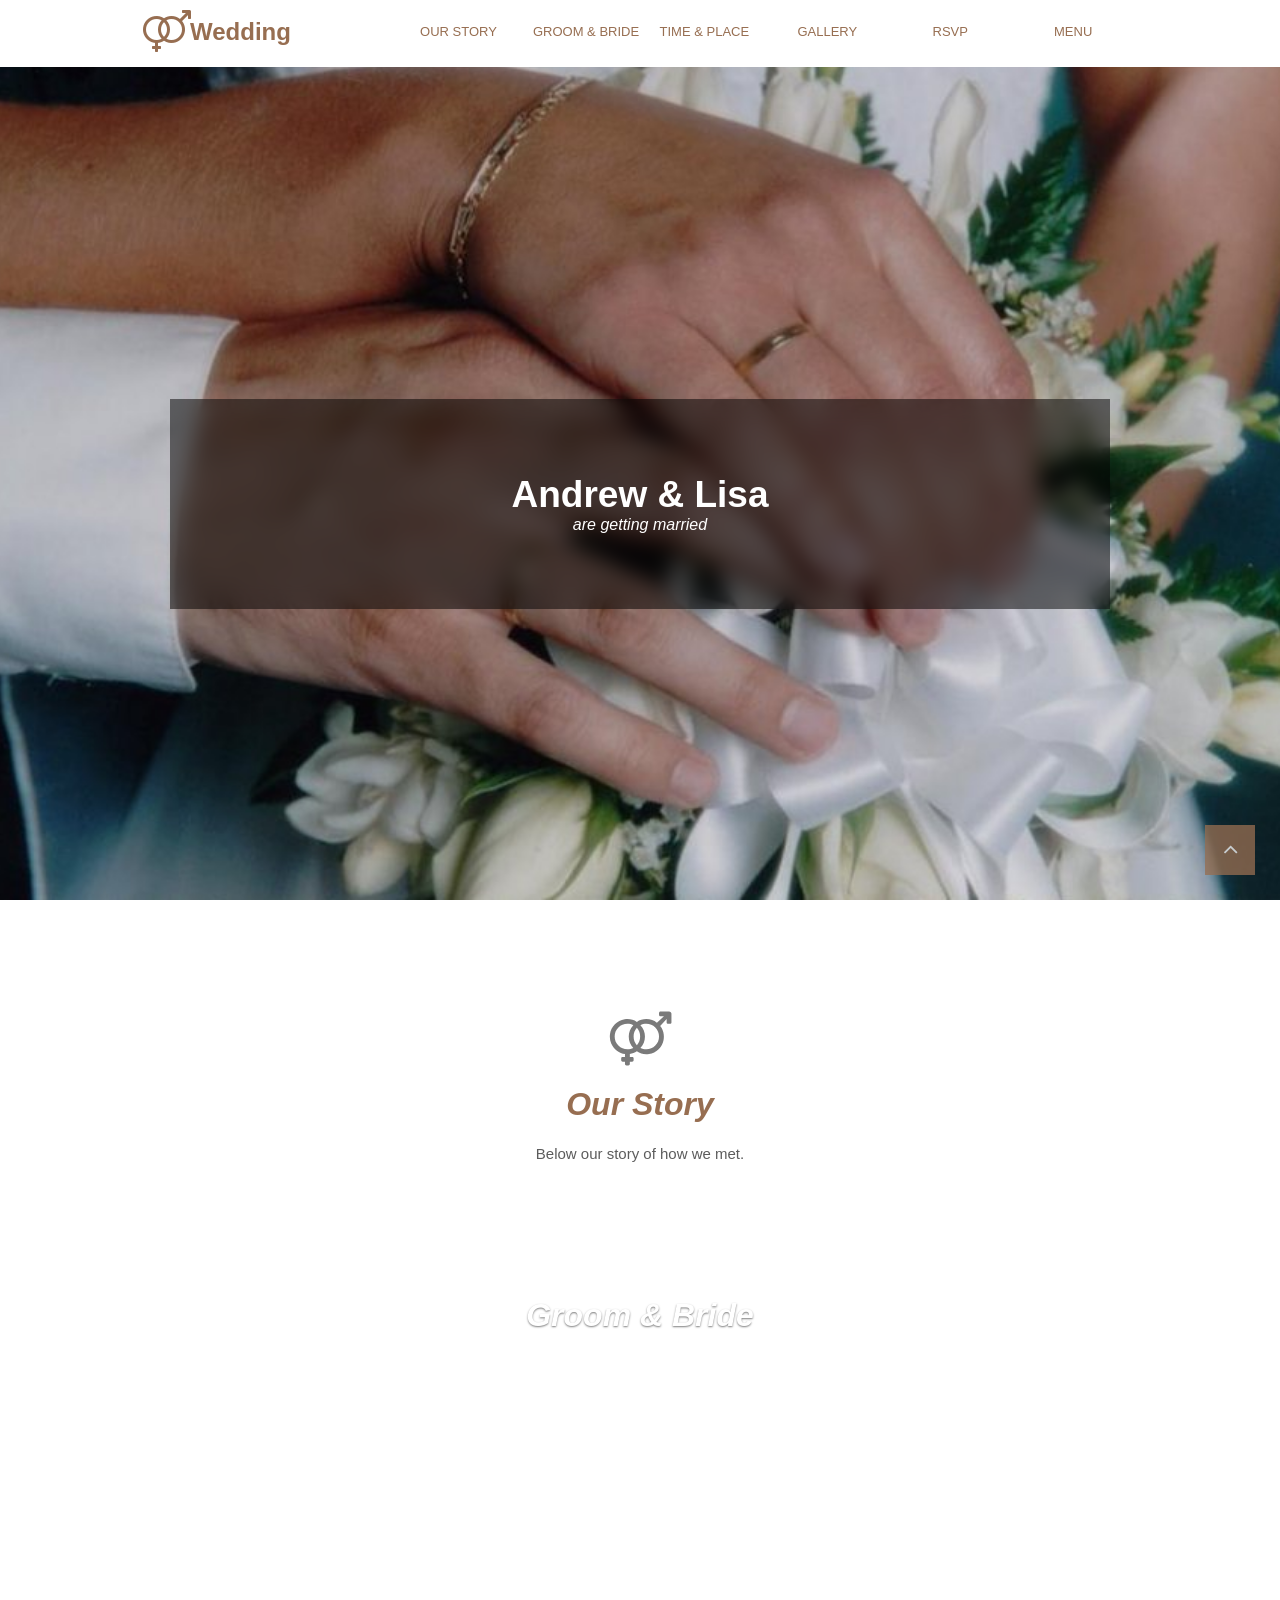
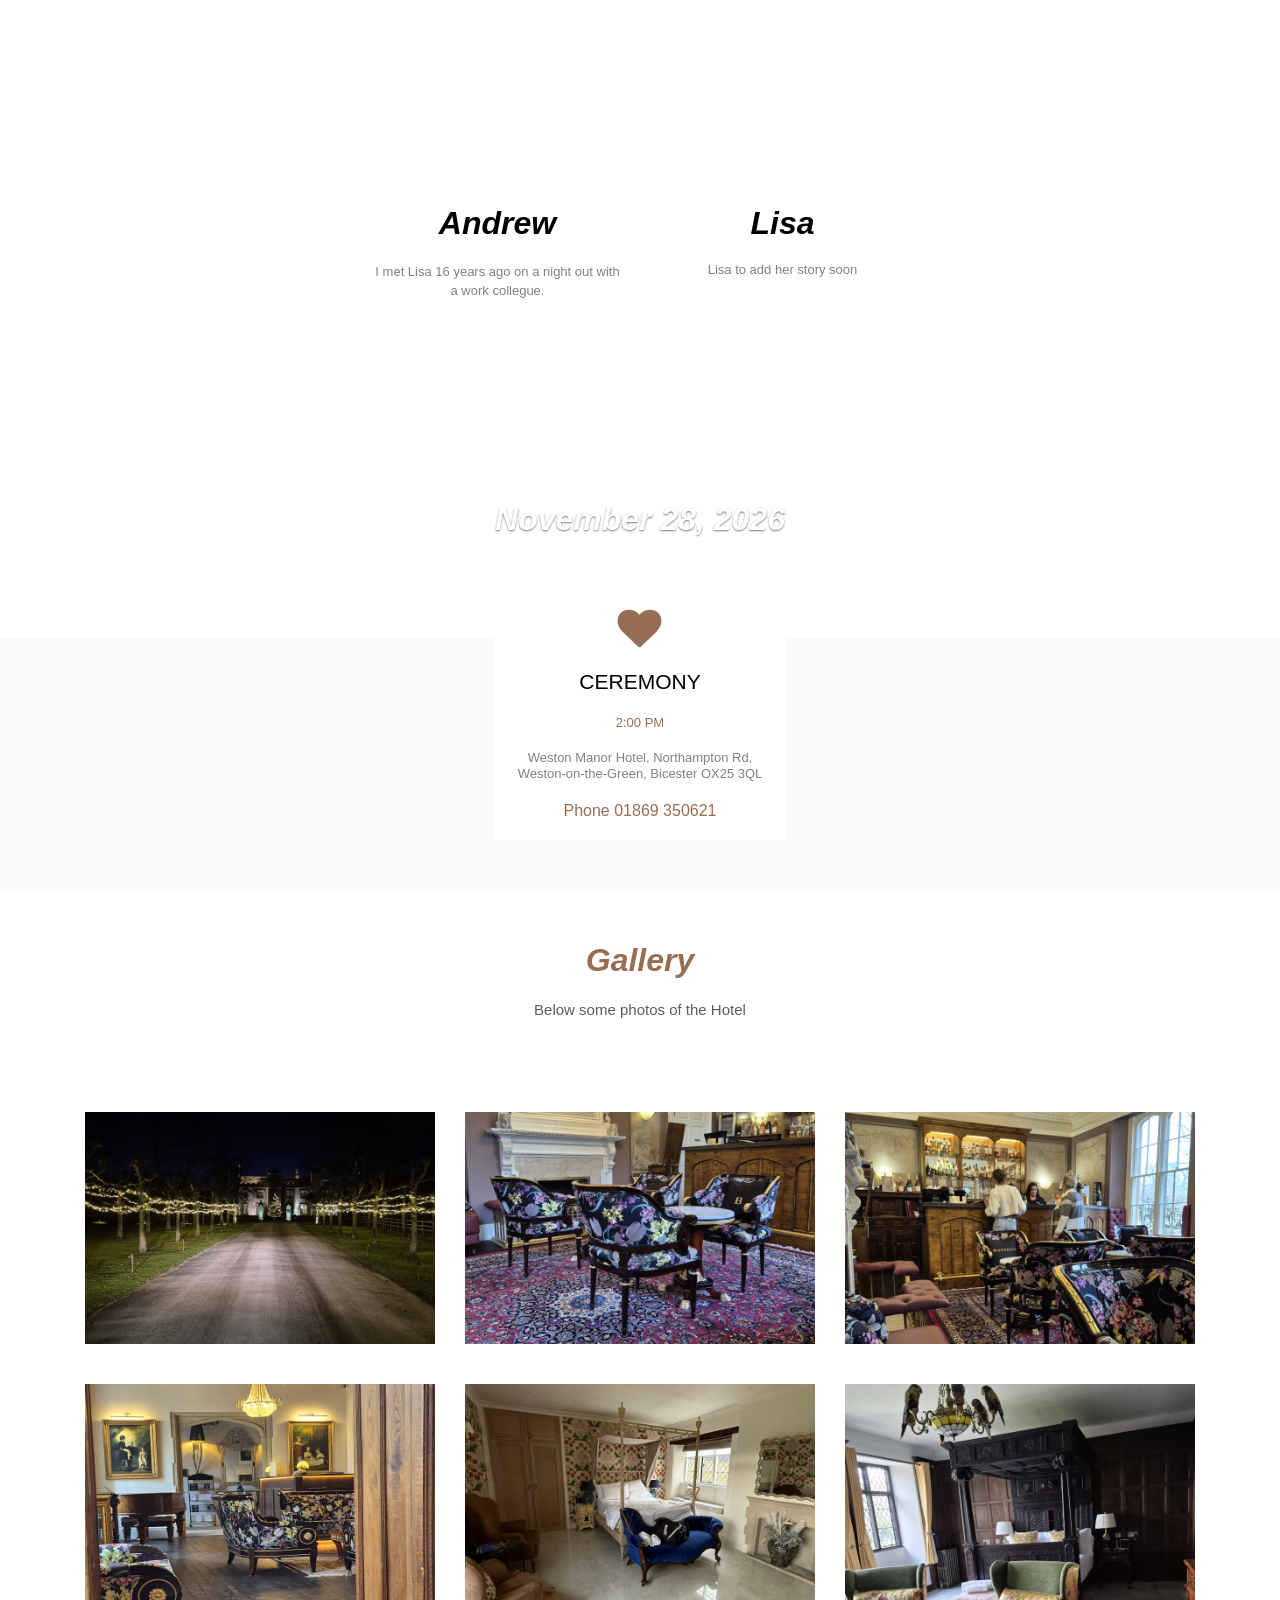
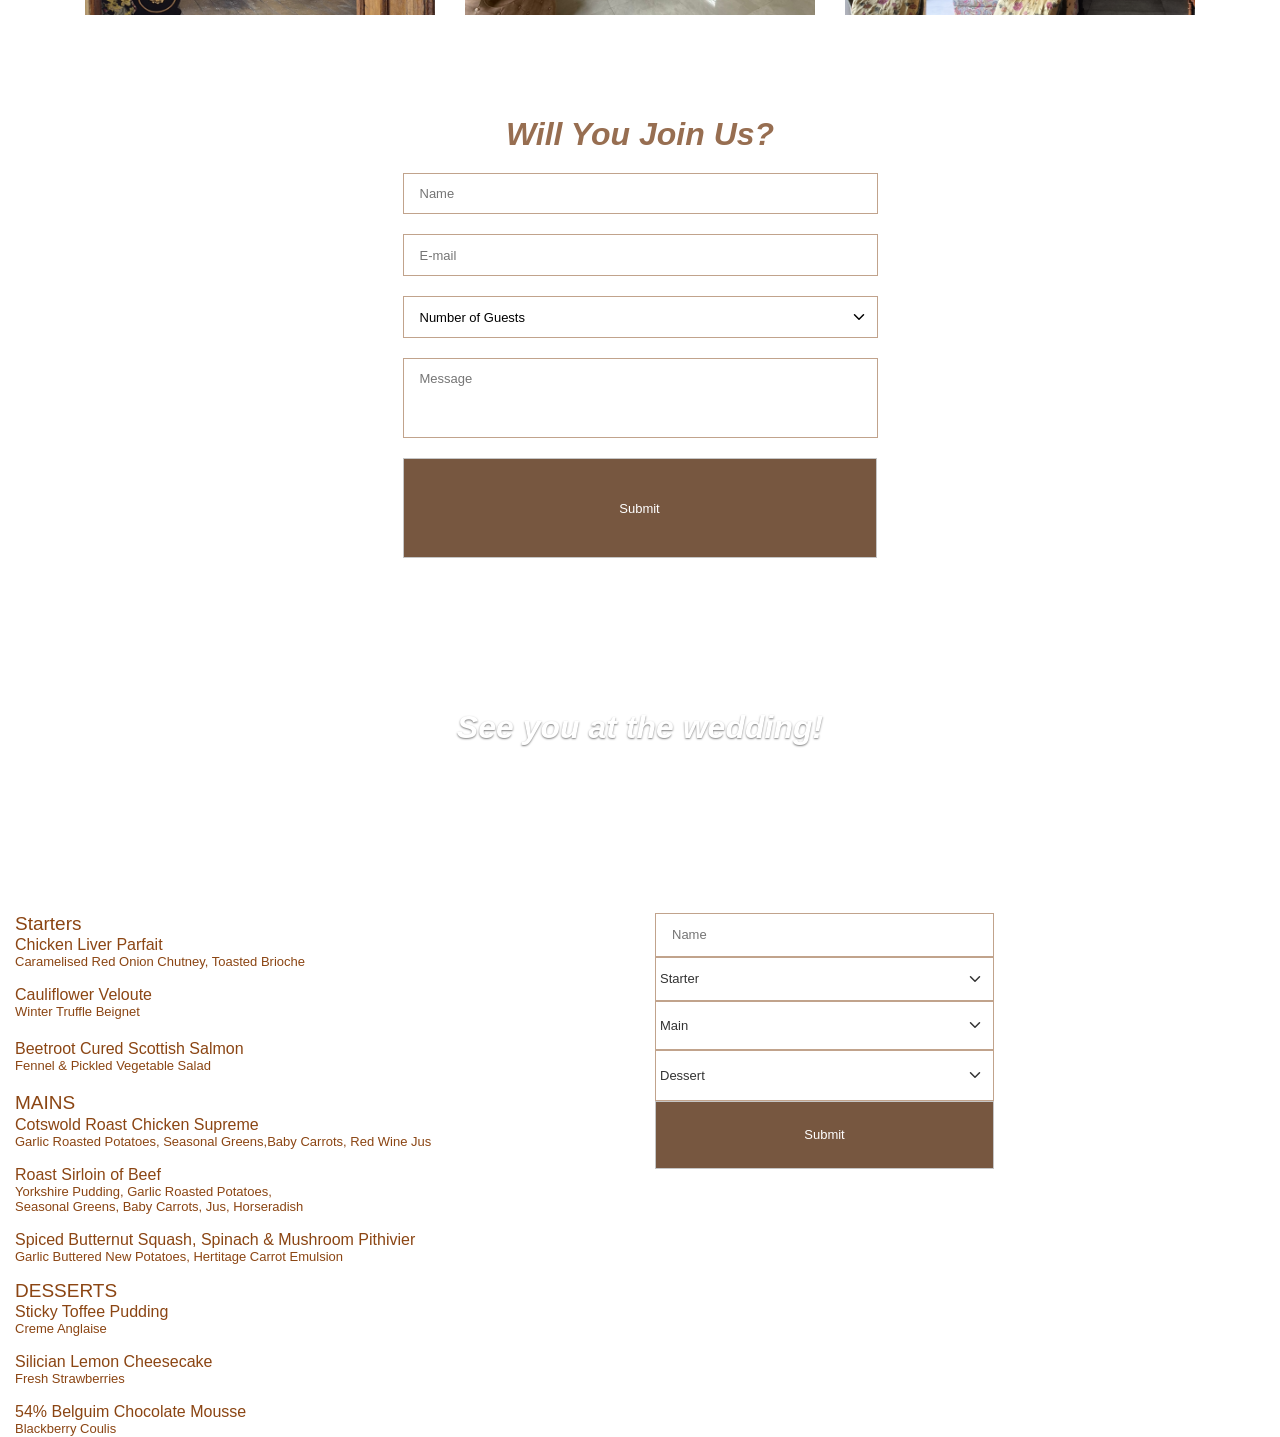
==== index.html @ 6d15741e "Add files via upload" ====
<!doctype html>
<html>
<head>
<meta charset="utf-8">
<title>Wedding</title>
<meta name="generator" content="WYSIWYG Web Builder 21 - http://www.wysiwygwebbuilder.com">
<meta name="viewport" content="width=device-width, initial-scale=1.0">
<link href="css/font-awesome.min.css" rel="stylesheet">
<link href="css/wedding_form_menu_googlesheet.css" rel="stylesheet">
<link href="css/index.css" rel="stylesheet">
<script src="jquery-1.12.4.min.js"></script>
<script src="jquery.ui.effect.min.js"></script>
<script src="wb.parallax.min.js"></script>
<script src="skrollr.min.js"></script>
<script src="wwb21.min.js"></script>
<script>
$(document).ready(function()
{
   $('#reviewsImage1').addClass('visibility-hidden');
   $('#portfolio-image2').addClass('visibility-hidden');
   $('#reviewsImage1').addClass('visibility-hidden');
   $('#portfolio-image2').addClass('visibility-hidden');
   $("a[href*='#header']").click(function(event)
   {
      event.preventDefault();
      $('html, body').stop().animate({ scrollTop: $('#wb_header').offset().top }, 600, 'easeOutCirc');
   });
   $("a[href*='#welcome']").click(function(event)
   {
      event.preventDefault();
      $('html, body').stop().animate({ scrollTop: $('#wb_welcome').offset().top }, 600, 'easeOutCirc');
   });
   $("a[href*='#services1']").click(function(event)
   {
      event.preventDefault();
      $('html, body').stop().animate({ scrollTop: $('#wb_services1').offset().top }, 600, 'easeOutCirc');
   });
   $("a[href*='#LayoutGrid1']").click(function(event)
   {
      event.preventDefault();
      $('html, body').stop().animate({ scrollTop: $('#wb_LayoutGrid1').offset().top }, 600, 'easeOutCirc');
   });
   $('#wb_LayoutGrid1').parallax();
   $("a[href*='#LayoutGrid2']").click(function(event)
   {
      event.preventDefault();
      $('html, body').stop().animate({ scrollTop: $('#wb_LayoutGrid2').offset().top }, 600, 'easeOutCirc');
   });
   $("a[href*='#LayoutGrid3']").click(function(event)
   {
      event.preventDefault();
      $('html, body').stop().animate({ scrollTop: $('#wb_LayoutGrid3').offset().top }, 600, 'easeOutCirc');
   });
   $('#wb_LayoutGrid3').parallax();
   $("a[href*='#LayoutGrid4']").click(function(event)
   {
      event.preventDefault();
      $('html, body').stop().animate({ scrollTop: $('#wb_LayoutGrid4').offset().top }, 600, 'easeOutCirc');
   });
   $("a[href*='#contactTop']").click(function(event)
   {
      event.preventDefault();
      $('html, body').stop().animate({ scrollTop: $('#wb_contactTop').offset().top }, 600, 'easeOutCirc');
   });
   $("a[href*='#portfolioLayoutGrid1']").click(function(event)
   {
      event.preventDefault();
      $('html, body').stop().animate({ scrollTop: $('#wb_portfolioLayoutGrid1').offset().top-88 }, 600, 'easeOutCirc');
   });
   function onScrollportfolioLayoutGrid1()
   {
      var $obj = $("#wb_portfolioLayoutGrid1");
      if (!$obj.hasClass("in-viewport") && $obj.inViewPort(false))
      {
         $obj.addClass("in-viewport");
         AnimateCss('reviewsImage1', 'animate-fade-in-up', 0, 1000);
         AnimateCss('portfolio-image2', 'animate-fade-in-up', 500, 1000);
      }
   }
   onScrollportfolioLayoutGrid1();
   $(window).scroll(function(event)
   {
      onScrollportfolioLayoutGrid1();
   });
   $("a[href*='#portfolioLayoutGrid2']").click(function(event)
   {
      event.preventDefault();
      $('html, body').stop().animate({ scrollTop: $('#wb_portfolioLayoutGrid2').offset().top-88 }, 600, 'easeOutCirc');
   });
   function onScrollportfolioLayoutGrid2()
   {
      var $obj = $("#wb_portfolioLayoutGrid2");
      if (!$obj.hasClass("in-viewport") && $obj.inViewPort(false))
      {
         $obj.addClass("in-viewport");
         AnimateCss('reviewsImage1', 'animate-fade-in-up', 0, 1000);
         AnimateCss('portfolio-image2', 'animate-fade-in-up', 500, 1000);
      }
   }
   onScrollportfolioLayoutGrid2();
   $(window).scroll(function(event)
   {
      onScrollportfolioLayoutGrid2();
   });
   $('#wb_links').parallax();
   function skrollrInit()
   {
      skrollr.init({forceHeight: false, mobileCheck: function() { return false; }, smoothScrolling: false});
   }
   skrollrInit();
   function aspectRatioportfolioRollOverText1()
   {
      var $obj = $("#portfolioRollOverText1");
      var height = $obj.width() / 1.51;
      if (height == 0)
      {
         setTimeout(function(){ aspectRatioportfolioRollOverText1() }, 250);
      }
      else
      {
         $obj.css('height', height + 'px');
      }
   }
   $(window).resize(function()
   {
      aspectRatioportfolioRollOverText1();
   });
   aspectRatioportfolioRollOverText1();
   function aspectRatioportfolioRollOverText2()
   {
      var $obj = $("#portfolioRollOverText2");
      var height = $obj.width() / 1.51;
      if (height == 0)
      {
         setTimeout(function(){ aspectRatioportfolioRollOverText2() }, 250);
      }
      else
      {
         $obj.css('height', height + 'px');
      }
   }
   $(window).resize(function()
   {
      aspectRatioportfolioRollOverText2();
   });
   aspectRatioportfolioRollOverText2();
   function aspectRatioportfolioRollOverText3()
   {
      var $obj = $("#portfolioRollOverText3");
      var height = $obj.width() / 1.51;
      if (height == 0)
      {
         setTimeout(function(){ aspectRatioportfolioRollOverText3() }, 250);
      }
      else
      {
         $obj.css('height', height + 'px');
      }
   }
   $(window).resize(function()
   {
      aspectRatioportfolioRollOverText3();
   });
   aspectRatioportfolioRollOverText3();
   function aspectRatioportfolioRollOverText4()
   {
      var $obj = $("#portfolioRollOverText4");
      var height = $obj.width() / 1.51;
      if (height == 0)
      {
         setTimeout(function(){ aspectRatioportfolioRollOverText4() }, 250);
      }
      else
      {
         $obj.css('height', height + 'px');
      }
   }
   $(window).resize(function()
   {
      aspectRatioportfolioRollOverText4();
   });
   aspectRatioportfolioRollOverText4();
   function aspectRatioportfolioRollOverText5()
   {
      var $obj = $("#portfolioRollOverText5");
      var height = $obj.width() / 1.51;
      if (height == 0)
      {
         setTimeout(function(){ aspectRatioportfolioRollOverText5() }, 250);
      }
      else
      {
         $obj.css('height', height + 'px');
      }
   }
   $(window).resize(function()
   {
      aspectRatioportfolioRollOverText5();
   });
   aspectRatioportfolioRollOverText5();
   function aspectRatioportfolioRollOverText6()
   {
      var $obj = $("#portfolioRollOverText6");
      var height = $obj.width() / 1.51;
      if (height == 0)
      {
         setTimeout(function(){ aspectRatioportfolioRollOverText6() }, 250);
      }
      else
      {
         $obj.css('height', height + 'px');
      }
   }
   $(window).resize(function()
   {
      aspectRatioportfolioRollOverText6();
   });
   aspectRatioportfolioRollOverText6();
   var iOS = !!navigator.platform && /iPad|iPhone|iPod/.test(navigator.platform);
   if (iOS)
   {
      $('#wb_welcome,#wb_LayoutGrid1,#wb_LayoutGrid3,#wb_links').css('background-attachment', 'scroll');
   }
});
</script>
<script src="js/particles.min.js"></script>
<script>
// NOTE: this script adds animated hearts to the background of the welcome page.
// The script uses one of the built-in shapes. You can change the shape, color etc in object 'heartShape'
$(document).ready(function()
{
   $('#welcome').prepend('<div id="particles1"></div>');
 
particlesJS("particles1", { particles: {
    number: {
        value: 15,
        density: {
            enable: true,
            value_area: 1924.0944730386273
        }
    },
    color: {
        value: "#ffffff"
    },
    shape: {
        type: "image",
        stroke: {
            width: 0,
            color: "#000000"
        },
        polygon: {
            nb_sides: 6
        },
        image: {
            src: "images/heart.png",
            width: 100,
            height: 100
        }
    },
    opacity: {
        value: 0.5,
        random: false,
        anim: {
            enable: false,
            speed: 1,
            opacity_min: 0.1,
            sync: false
        }
    },
    size: {
        value: 112.2388442605866,
        random: true,
        anim: {
            enable: false,
            speed: 40,
            size_min: 0.1,
            sync: false
        }
    },
    line_linked: {
        enable: true,
        distance: 0,
        color: "#ffffff",
        opacity: 0,
        width: 5.932624625202434
    },
    move: {
        enable: true,
        speed: 8.017060304327615,
        direction: "top - right",
        random: false,
        straight: false,
        out_mode: "out",
        bounce: false,
        attract: {
            enable: false,
            rotateX: 600,
            rotateY: 1200
        }
    }
}, interactivity: {
    detect_on: "canvas",
    events: {
        onhover: {
            enable: true,
            mode: "repulse"
        },
        onclick: {
            enable: true,
            mode: "push"
        },
        resize: true
    },
    modes: {
        grab: {
            distance: 400,
            line_linked: {
                opacity: 1
            }
        },
        bubble: {
            distance: 400,
            size: 40,
            duration: 2,
            opacity: 8,
            speed: 3
        },
        repulse: {
            distance: 200,
            duration: 0.4
        },
        push: {
            particles_nb: 4
        },
        remove: {
            particles_nb: 2
        }
    }
}, retina_detect: true
});
});
</script>
</head>
<body>
<div id="wb_header">
<div id="header">
<div class="row">
<div class="col-1">
<div id="wb_headerIcon" style="display:inline-block;width:47px;height:42px;text-align:center;z-index:0;">
<div id="headerIcon"><i class="fa fa-venus-mars"></i></div>
</div>
<div id="wb_headerLogo" style="display:inline-block;width:134px;height:47px;z-index:1;vertical-align:top;">
<ul id="headerLogo">
<li><a href="#services1">Wedding</a></li>
</ul>

</div>
</div>
<div class="col-2">
<div id="wb_headerMenu" style="display:block;width:100%;z-index:2;">
<ul id="headerMenu" role="menubar" class="nav">
<li role="menuitem" class="nav-item firstmain"><a class="nav-link headerMenu-effect" href="#services1" target="_self">OUR&nbsp;STORY</a>
</li>
<li role="menuitem" class="nav-item"><a class="nav-link headerMenu-effect" href="#LayoutGrid1" target="_self">GROOM&nbsp;&amp;&nbsp;BRIDE</a>
</li>
<li role="menuitem" class="nav-item"><a class="nav-link headerMenu-effect" href="#LayoutGrid3" target="_self">TIME&nbsp;&amp;&nbsp;PLACE</a>
</li>
<li role="menuitem" class="nav-item"><a class="nav-link headerMenu-effect" href="#portfolioLayoutGrid1" target="_self">GALLERY</a>
</li>
<li role="menuitem" class="nav-item"><a class="nav-link headerMenu-effect" href="#contactBottom" target="_self">RSVP</a>
</li>
<li role="menuitem" class="nav-item"><a class="nav-link headerMenu-effect" href="#Menu" target="_self">MENU</a>
</li>
</ul>

</div>
</div>
</div>
</div>
</div>
<div id="wb_welcome">
<div id="welcome">
<div class="col-1">
<div id="wb_headerText" class="blurred-backdrop">
<p style="font-size:15px;line-height:16.5px;"><span style="font-size:37px;line-height:41.5px;font-weight:bold;">Andrew</span><span style="font-size:37px;line-height:41.5px;font-weight:bold;"> &amp; </span><span style="font-size:37px;line-height:41.5px;font-weight:bold;">Lisa</span></p>
<p style="font-size:16px;line-height:18px;"><span style="font-style:italic;">are getting married</span></p>
</div>
<div id="wb_heartShape" style="display:inline-block;width:64px;height:64px;z-index:4;position:relative;">
<img src="images/img0001.png" id="heartShape" alt="" width="64" height="64" style="width:64px;height:64px;display:none !important">
</div>
</div>
</div>
</div>
<div id="wb_services1">
<div id="services1">
<div class="row">
<div class="col-1">
<div id="wb_servicesCard1" style="display:flex;width:100%;z-index:5;" class="card">
<div id="servicesCard1-card-body">
<div id="servicesCard1-card-item0"><a href="http://"><svg class="svg-icon" viewBox="0 0 1024 1024" version="1.1" xmlns="http://www.w3.org/2000/svg">
   <path d="M870 18 C870 10, 873 3, 878 -2 C884 -8, 891 -10, 899 -10 L1063 -10 C1076 -10, 1087 -6, 1097 4 C1106 13, 1110 24, 1110 36 L1110 201 C1110 209, 1108 216, 1102 221 C1097 227, 1090 229, 1082 229 L1046 229 C1037 229, 1030 227, 1025 221 C1019 216, 1017 209, 1017 201 L1017 134 L892 271 C920 304, 941 343, 953 390 C965 437, 967 487, 958 540 C946 607, 914 667, 862 718 C810 769, 748 800, 677 810 C589 823, 511 806, 442 759 C400 788, 354 806, 306 811 L306 868 L350 868 C359 868, 365 870, 371 876 C376 881, 379 888, 379 895 L379 932 C379 940, 376 947, 371 953 C365 958, 359 961, 350 961 L306 961 L306 1005 C306 1013, 303 1020, 298 1026 C292 1031, 285 1034, 278 1034 L241 1034 C232 1034, 225 1031, 220 1026 C215 1020, 212 1014, 212 1005 L212 961 L167 961 C159 961, 152 958, 147 953 C142 947, 139 940, 139 932 L139 895 C139 888, 142 881, 147 876 C152 870, 159 868, 167 868 L212 868 L212 811 C157 805, 105 784, 56 748 C8 711, -29 665, -54 608 C-78 551, -86 490, -77 427 C-67 354, -36 290, 17 237 C70 184, 133 152, 206 140 C294 127, 373 144, 442 191 C495 154, 556 136, 625 136 C705 136, 772 160, 829 208 L965 83 L899 83 C891 83, 884 80, 878 75 C873 70, 870 63, 870 54 Z M442 644 C484 598, 505 542, 505 475 C505 409, 484 352, 442 306 C400 352, 379 408, 379 475 C379 542, 400 598, 442 644 Z M85 301 C37 349, 13 407, 13 475 C13 543, 37 601, 85 649 C134 697, 191 721, 259 721 C302 721, 340 713, 373 696 C315 637, 285 563, 285 475 C285 387, 315 314, 373 254 C340 238, 302 229, 259 229 C191 229, 133 253, 85 301 Z M625 721 C692 721, 750 697, 798 649 C846 601, 870 543, 870 475 C870 408, 846 350, 798 301 C750 253, 692 229, 625 229 C582 229, 544 238, 510 254 C569 314, 598 387, 598 475 C598 563, 569 637, 510 696 C544 713, 582 721, 625 721"/>
</svg>
</a></div>
<div id="servicesCard1-card-item1">Our Story</div>
<div id="servicesCard1-card-item2">Below our story of how we met.</div>
</div>
</div>
</div>
</div>
</div>
</div>
<div id="wb_LayoutGrid1">
<div id="LayoutGrid1">
<div class="row">
<div class="col-1">
<div id="wb_Heading1" style="display:block;width:100%;z-index:6;">
<h1 id="Heading1">Groom & Bride</h1>
</div>
</div>
</div>
</div>
</div>
<div id="wb_LayoutGrid2">
<div id="LayoutGrid2">
<div class="row">
<div class="col-1">
</div>
<div class="col-2">
<div id="wb_Image1" style="display:inline-block;width:212px;height:212px;z-index:7;" data-bottom-top="transform:translate(-1000px,0px);" data-center-bottom="transform:translate(0px,0px);">
<img src="images/andrew.png" id="Image1" alt="" width="210" height="210">
</div>
<div id="wb_Heading2" style="display:block;width:100%;z-index:8;" data-bottom-top="opacity:0;" data-center-bottom="opacity:1;">
<h2 id="Heading2">The Groom</h2>
</div>
<div id="wb_Heading3" style="display:block;width:100%;z-index:9;" data-bottom-top="opacity:0;" data-center-bottom="opacity:1;">
<h1 id="Heading3">Andrew</h1>
</div>
<div id="wb_Text1" data-bottom-top="opacity:0;" data-center-bottom="opacity:1;">
<span style="color:#808080;font-family:Arial;font-size:13px;line-height:19px;">I met Lisa 16 years ago on a night out with a work collegue.</span>
</div>
</div>
<div class="col-3">
<div id="wb_Image2" style="display:inline-block;width:212px;height:212px;z-index:11;" data-bottom-top="transform:translate(1000px,0px);" data-center-bottom="transform:translate(0px,0px);">
<img src="images/avatar25.png" id="Image2" alt="" width="210" height="210">
</div>
<div id="wb_Heading4" style="display:block;width:100%;z-index:12;" data-bottom-top="opacity:0;" data-center-bottom="opacity:1;">
<h2 id="Heading4">The Bride</h2>
</div>
<div id="wb_Heading5" style="display:block;width:100%;z-index:13;" data-bottom-top="opacity:0;" data-center-bottom="opacity:1;">
<h1 id="Heading5">Lisa</h1>
</div>
<div id="wb_Text2" data-bottom-top="opacity:0;" data-center-bottom="opacity:1;">
<span style="color:#808080;font-family:Arial;font-size:13px;line-height:16px;">Lisa to add her story soon</span>
</div>
</div>
<div class="col-4">
</div>
</div>
</div>
</div>
<div id="wb_LayoutGrid3">
<div id="LayoutGrid3">
<div class="row">
<div class="col-1">
<div id="wb_Heading6" style="display:block;width:100%;z-index:15;" data-bottom-top="opacity:0;" data-200-center-bottom="opacity:1;">
<h1 id="Heading6">November 28, 2026</h1>
</div>
</div>
</div>
</div>
</div>
<div id="wb_LayoutGrid4">
<div id="LayoutGrid4">
<div class="row">
<div class="col-1">
<div id="wb_Card3" style="display:flex;width:100%;z-index:16;" class="card" data-bottom-top="transform:translate(-1000px,-51px);" data-center-bottom="transform:translate(0px,-50px);">
<div id="Card3-card-body">
<div id="Card3-card-item0"><a href="http://"><svg class="svg-icon" viewBox="0 0 1024 1024" version="1.1" xmlns="http://www.w3.org/2000/svg">
   <path d="M313 521 C248 523, 195 548, 156 595 L75 595 C41 595, 13 586, -11 569 C-35 552, -46 527, -46 494 C-46 353, -19 282, 35 282 C39 282, 48 287, 63 295 C78 303, 96 311, 118 319 C140 327, 162 331, 183 331 C208 331, 236 326, 269 317 C268 338, 267 354, 267 365 C267 416, 282 468, 313 521 Z M925 876 C925 924, 910 963, 880 991 C850 1020, 811 1034, 762 1034 L263 1034 C214 1034, 174 1020, 144 991 C115 963, 100 924, 100 876 C100 855, 100 835, 102 816 C103 796, 106 775, 110 753 C114 730, 119 709, 125 689 C132 670, 140 650, 151 631 C162 613, 174 596, 188 583 C202 570, 219 559, 240 551 C261 542, 283 538, 308 538 C314 538, 324 544, 339 555 C354 566, 368 575, 382 583 C395 591, 414 598, 438 606 C463 614, 487 618, 512 618 C537 618, 562 614, 586 606 C611 598, 629 591, 643 583 C656 575, 671 566, 686 555 C701 544, 711 538, 717 538 C741 538, 764 542, 784 551 C805 559, 822 570, 837 583 C851 597, 863 613, 874 631 C884 650, 893 669, 899 689 C905 709, 911 730, 915 753 C919 775, 921 797, 923 817 C924 837, 925 856, 925 876 Z M294 36 C325 66, 340 103, 340 146 C340 189, 325 226, 294 257 C263 287, 226 302, 183 302 C140 302, 103 287, 72 257 C42 226, 27 189, 27 146 C27 103, 42 66, 72 36 C103 5, 140 -10, 183 -10 C226 -10, 263 5, 294 36 Z M675 203 C720 248, 742 302, 742 365 C742 429, 720 483, 675 528 C630 573, 577 595, 512 595 C449 595, 395 573, 350 528 C305 483, 283 429, 283 365 C283 302, 305 248, 350 203 C395 158, 449 136, 512 136 C577 136, 630 158, 675 203 Z M1071 494 C1071 527, 1059 552, 1036 569 C1012 586, 983 595, 950 595 L868 595 C829 548, 777 523, 712 521 C743 468, 758 416, 758 365 C758 355, 757 339, 755 317 C788 326, 817 331, 841 331 C863 331, 884 327, 906 319 C929 311, 947 303, 962 295 C977 286, 986 282, 990 282 C1044 282, 1071 353, 1071 494 Z M952 36 C983 66, 998 103, 998 146 C998 189, 983 226, 952 257 C922 287, 885 302, 841 302 C798 302, 761 287, 731 257 C700 226, 685 189, 685 146 C685 103, 700 66, 731 36 C761 5, 798 -10, 841 -10 C885 -10, 922 5, 952 36"/>
</svg>
</a></div>
<div id="Card3-card-item1">RECEPTION</div>
<div id="Card3-card-item2">1:00 PM</div>
<div id="Card3-card-item3">Join us for Arrival Drink, (Choice of Procecco, Pimms cocktail or bottled beer) and a couple of Canapes.</div>
</div>
</div>
</div>
<div class="col-2">
<div id="wb_todoCard2" style="display:flex;width:100%;z-index:17;" class="card" data-bottom-top="transform:translate(0px,-51px);" data-center-bottom="transform:translate(0px,-50px);">
<div id="todoCard2-card-body">
<div id="todoCard2-card-item0"><a href="http://"><svg class="svg-icon" viewBox="0 0 1024 1024" version="1.1" xmlns="http://www.w3.org/2000/svg">
   <path d="M544 948 C535 956, 525 961, 512 961 C499 961, 488 956, 479 948 L122 603 C119 600, 114 595, 106 589 C100 582, 90 569, 75 550 C60 532, 46 513, 35 493 C23 473, 12 450, 3 422 C-6 394, -10 367, -10 340 C-10 254, 15 186, 65 137 C115 88, 185 63, 273 63 C297 63, 323 67, 348 76 C374 84, 397 96, 419 110 C440 123, 459 137, 475 150 C490 163, 503 175, 512 186 C520 175, 532 163, 549 150 C565 137, 584 124, 605 110 C626 96, 649 84, 675 76 C701 67, 726 63, 751 63 C839 63, 908 88, 958 137 C1009 186, 1034 254, 1034 340 C1034 427, 989 515, 900 605"/>
</svg>
</a></div>
<div id="todoCard2-card-item1">CEREMONY</div>
<div id="todoCard2-card-item2">2:00 PM</div>
<div id="todoCard2-card-item3">Weston Manor Hotel, Northampton Rd, Weston-on-the-Green, Bicester OX25 3QL</div>
<div id="todoCard2-card-item4">Phone 01869 350621</div>
</div>
</div>
</div>
<div class="col-3">
<div id="wb_Card2" style="display:flex;width:100%;z-index:18;" class="card" data-bottom-top="transform:translate(1000px,-51px);" data-center-bottom="transform:translate(0px,-50px);">
<div id="Card2-card-body">
<div id="Card2-card-item0"><a href="http://"><svg class="svg-icon" viewBox="0 0 1024 1024" version="1.1" xmlns="http://www.w3.org/2000/svg">
   <path d="M981 70 C981 86, 972 103, 953 122 L595 480 L595 905 L768 905 C781 905, 792 909, 801 918 C810 928, 815 939, 815 951 C815 964, 810 975, 801 984 C792 993, 781 998, 768 998 L256 998 C243 998, 232 993, 223 984 C214 975, 209 964, 209 951 C209 938, 214 928, 223 918 C232 909, 243 905, 256 905 L428 905 L428 480 L70 122 C52 103, 43 86, 43 70 C43 58, 47 49, 56 42 C65 36, 73 31, 82 30 C91 28, 100 27, 109 27 L914 27 C923 27, 932 28, 941 30 C950 31, 959 36, 968 42 C977 49, 981 58, 981 70"/>
</svg>
</a></div>
<div id="Card2-card-item1">PARTY</div>
<div id="Card2-card-item2">7:00 PM</div>
<div id="Card2-card-item3">Dance the night away at the Disco to Celebrate the happy couple.</div>
</div>
</div>
</div>
</div>
</div>
</div>
<div id="wb_contactTop">
<div id="contactTop">
<div class="row">
<div class="col-1">
<div id="wb_Card1" style="display:flex;width:100%;z-index:19;" class="card">
<div id="Card1-card-body">
<div id="Card1-card-item0">Gallery</div>
<div id="Card1-card-item1">Below some photos of the Hotel</div>
</div>
</div>
</div>
</div>
</div>
</div>
<div id="wb_portfolioLayoutGrid1">
<div id="portfolioLayoutGrid1">
<div class="row">
<div class="col-1">
<div class="col-1-padding">
<div id="portfolioRollOverText1" style="overflow:hidden;display:block;position: relative;">
   <img alt="ABOUT" class="image" src="images/hotelfront.png" width="293" height="194">
   <div class="caption">
      <div class="title">ABOUT</div>
      <p class="description">Read more about our company</p>
      <a class="link" href="./photos.html">More information</a>
   </div>
</div>
</div>
</div>
<div class="col-2">
<div class="col-2-padding">
<div id="portfolioRollOverText2" style="overflow:hidden;display:block;position: relative;">
   <img alt="ABOUT" class="image" src="images/bar.png" width="293" height="194">
   <div class="caption">
      <div class="title">ABOUT</div>
      <p class="description">Read more about our company</p>
      <a class="link" href="./photos.html">More information</a>
   </div>
</div>
</div>
</div>
<div class="col-3">
<div class="col-3-padding">
<div id="portfolioRollOverText3" style="overflow:hidden;display:block;position: relative;">
   <img alt="ABOUT" class="image" src="images/bar2.png" width="293" height="194">
   <div class="caption">
      <div class="title">ABOUT</div>
      <p class="description">Read more about our company</p>
      <a class="link" href="./photos.html">More information</a>
   </div>
</div>
</div>
</div>
</div>
</div>
</div>
<div id="wb_portfolioLayoutGrid2">
<div id="portfolioLayoutGrid2">
<div class="row">
<div class="col-1">
<div class="col-1-padding">
<div id="portfolioRollOverText6" style="overflow:hidden;display:block;position: relative;">
   <img alt="ABOUT" class="image" src="images/lobby.png" width="293" height="194">
   <div class="caption">
      <div class="title">ABOUT</div>
      <p class="description">Read more about our company</p>
      <a class="link" href="./photos.html">More information</a>
   </div>
</div>
</div>
</div>
<div class="col-2">
<div class="col-2-padding">
<div id="portfolioRollOverText4" style="overflow:hidden;display:block;position: relative;">
   <img alt="ABOUT" class="image" src="images/bedwed.png" width="293" height="194">
   <div class="caption">
      <div class="title">ABOUT</div>
      <p class="description">Read more about our company</p>
      <a class="link" href="./photos.html">More information</a>
   </div>
</div>
</div>
</div>
<div class="col-3">
<div class="col-3-padding">
<div id="portfolioRollOverText5" style="overflow:hidden;display:block;position: relative;">
   <img alt="ABOUT" class="image" src="images/haunt.png" width="293" height="194">
   <div class="caption">
      <div class="title">ABOUT</div>
      <p class="description">Read more about our company</p>
      <a class="link" href="./photos.html">More information</a>
   </div>
</div>
</div>
</div>
</div>
</div>
</div>
<div id="wb_contactBottom">
<form name="contactBottom" method="get" action="https://script.google.com/macros/s/AKfycbxhYqFC-XDuD6R-r0rjgZyAt3CIGzDWpdghW6TDWuXF-TtA_F1LpLGZ6jZZ6jG3uVov/exec" enctype="multipart/form-data" id="contactBottom">
<div class="col-1">
</div>
<div class="col-2">
<div id="wb_contactHeading" style="display:block;width:100%;z-index:26;">
<h1 id="contactHeading">Will You Join Us?</h1>
</div>
<input type="text" id="contactName" style="display:block;width: 100%;height:41px;z-index:27;" name="name" value="" spellcheck="false" placeholder="Name">
<input type="text" id="contactEmail" style="display:block;width: 100%;height:42px;z-index:28;" name="email" value="" spellcheck="false" placeholder="E-mail">
<select name="guests" size="1" id="Combobox1" style="display:block;width: 100%;height:42px;z-index:29;">
<option selected value="0">Number of Guests</option>
<option value="1">One</option>
<option value="2">Two</option>
<option value="3">Three</option>
<option value="4">Four</option>
<option value="5">Five</option>
<option value="6">Six</option>
<option value="7">Seven</option>
<option value="8">Eight</option>
</select>
<textarea name="message" id="contactMessage" style="display:block;width: 100%;;height:80px;z-index:30;" rows="2" cols="53" autocomplete="off" spellcheck="false" placeholder="Message"></textarea>
<button type="submit" id="ThemeableButton1" name="" value="Submit" class="ui-button ui-corner-all" style="display:inline-block;width:474px;height:100px;line-height:1.0;z-index:31;">Submit</button>
</div>
<div class="col-3">
</div>
</form>
</div>
<div id="wb_links">
<div id="links">
<div class="row">
<div class="col-1">
<div id="wb_Heading7" style="display:block;width:100%;z-index:32;">
<h1 id="Heading7">See you at the wedding!</h1>
</div>
</div>
</div>
</div>
</div>
<div id="wb_footer">
<div id="footer">
<div class="row">
<div class="col-1">
<div id="wb_footerText">
<br>
</div>
</div>
</div>
</div>
</div>
<div id="upStickyLayer" style="position:fixed;text-align:left;left:auto;right:25px;top:auto;bottom:25px;width:50px;height:50px;z-index:54;">
<div id="wb_upIcon" style="position:absolute;left:9px;top:7px;width:24px;height:24px;text-align:center;z-index:34;">
<a href="#welcome"><div id="upIcon"><i class="fa fa-angle-up"></i></div></a></div>
</div>



<div id="wb_Menu">
<form name="menu" method="get" action="https://script.google.com/macros/s/AKfycbwUkGN8W21SssjblN92NDATD0LhgBqb0o58L55akm0zR_7LKmfWXHcFPjGi2Fzi4ehD/exec" enctype="multipart/form-data" id="Menu">
<div class="row">
<div class="col-1">
<div id="wb_Text3">
<span style="color:#8B4513;font-family:Arial;font-size:19px;">Starters<br></span><span style="color:#8B4513;font-family:Arial;font-size:16px;">Chicken Liver Parfait<br></span><span style="color:#8B4513;font-family:Arial;font-size:13px;">Caramelised Red Onion Chutney, Toasted Brioche<br><br></span><span style="color:#8B4513;font-family:Arial;font-size:16px;">Cauliflower Veloute<br></span><span style="color:#8B4513;font-family:Arial;font-size:13px;">Winter Truffle Beignet<br></span><span style="color:#8B4513;font-family:Arial;font-size:16px;"><br>Beetroot Cured Scottish Salmon<br></span><span style="color:#8B4513;font-family:Arial;font-size:13px;">Fennel &amp; Pickled Vegetable Salad<br></span><span style="color:#8B4513;font-family:Arial;font-size:16px;"><br></span><span style="color:#8B4513;font-family:Arial;font-size:19px;">MAINS</span><span style="color:#8B4513;font-family:Arial;font-size:16px;"><br>Cotswold Roast Chicken Supreme<br></span><span style="color:#8B4513;font-family:Arial;font-size:13px;">Garlic Roasted Potatoes, Seasonal Greens,Baby Carrots, Red Wine Jus<br><br></span><span style="color:#8B4513;font-family:Arial;font-size:16px;">Roast Sirloin of Beef<br></span><span style="color:#8B4513;font-family:Arial;font-size:13px;">Yorkshire Pudding, Garlic Roasted Potatoes,<br>Seasonal Greens, Baby Carrots, Jus, Horseradish<br><br></span><span style="color:#8B4513;font-family:Arial;font-size:16px;">Spiced Butternut Squash, Spinach &amp; Mushroom Pithivier<br></span><span style="color:#8B4513;font-family:Arial;font-size:13px;">Garlic Buttered New Potatoes, Hertitage Carrot Emulsion<br><br></span><span style="color:#8B4513;font-family:Arial;font-size:19px;">DESSERTS</span><span style="color:#8B4513;font-family:Arial;font-size:13px;"><br></span><span style="color:#8B4513;font-family:Arial;font-size:16px;">Sticky Toffee Pudding<br></span><span style="color:#8B4513;font-family:Arial;font-size:13px;">Creme Anglaise<br><br></span><span style="color:#8B4513;font-family:Arial;font-size:16px;">Silician Lemon Cheesecake<br></span><span style="color:#8B4513;font-family:Arial;font-size:13px;">Fresh Strawberries<br><br></span><span style="color:#8B4513;font-family:Arial;font-size:16px;">54% Belguim Chocolate Mousse<br></span><span style="color:#8B4513;font-family:Arial;font-size:13px;">Blackberry Coulis</span>
</div>
</div>
<div class="col-2">
<input type="text" id="Input1" style="display:inline-block;width:339px;height:44px;z-index:36;" name="name" value="" spellcheck="false" placeholder="Name">
<select name="starter" size="1" id="Select1" style="display:inline-block;width:339px;height:44px;z-index:37;">
<option selected value="0">Starter</option>
<option value="Chicken Liver Parfait">Chicken Liver Parfait</option>
<option value="Cauliflower Veloute">Cauliflower Veloute</option>
<option value="Beetroot Cured Scottish Salmon">Beetroot Cured Scottish Salmon</option>
</select>
<select name="main" size="1" id="Select2" style="display:inline-block;width:339px;height:49px;z-index:38;">
<option selected value="Main">Main</option>
<option value="Cotswold Roast Chicken Supreme">Cotswold Roast Chicken Supreme</option>
<option value="Roast Sirloin of Beef">Roast Sirloin of Beef</option>
<option value="Spiced Butternut Squash, Spinach & Mushroom Pithivier">Spiced Butternut Squash, Spinach & Mushroom Pithivier</option>
</select>
<select name="dessert" size="1" id="Select3" style="display:inline-block;width:339px;height:51px;z-index:39;">
<option selected value="None">Dessert</option>
<option value="Sticky Toffee Pudding">Sticky Toffee Pudding</option>
<option value="Silician Lemon Cheesecake">Silician Lemon Cheesecake</option>
<option value="54% Belguim Chocolate Mousse">54% Belguim Chocolate Mousse</option>
</select>
<button type="submit" id="IconButton1" name="" value="Submit" class="ui-button ui-corner-all" style="display:inline-block;width:339px;height:68px;line-height:1.0;z-index:40;">Submit</button>
</div>
</div>
</form>
</div>
</body>
</html>
---- css/wedding_form_menu_googlesheet.css ----
@keyframes animate-fade-in-up
{
   0% { transform: translate(0px,100px) rotate(0deg) ; opacity: 0;  }
   100% { transform: translate(0px,0px) rotate(0deg) ; opacity: 1;  }
}
h1, .h1
{
   font-family: Arial;
   font-weight: bold;
   font-size: 32px;
   text-decoration: none;
   color: #000000;
   --color: #000000;
   background-color: transparent;
   margin: 0 0 0 0;
   padding: 0 0 0 0;
   display: inline;
}
h2, .h2
{
   font-family: Arial;
   font-weight: bold;
   font-size: 27px;
   text-decoration: none;
   color: #000000;
   --color: #000000;
   background-color: transparent;
   margin: 0 0 0 0;
   padding: 0 0 0 0;
   display: inline;
}
h3, .h3
{
   font-family: Arial;
   font-weight: bold;
   font-size: 24px;
   text-decoration: none;
   color: #000000;
   --color: #000000;
   background-color: transparent;
   margin: 0 0 0 0;
   padding: 0 0 0 0;
   display: inline;
}
h4, .h4
{
   font-family: Arial;
   font-weight: bold;
   font-size: 21px;
   font-style: italic;
   text-decoration: none;
   color: #000000;
   --color: #000000;
   background-color: transparent;
   margin: 0 0 0 0;
   padding: 0 0 0 0;
   display: inline;
}
h5, .h5
{
   font-family: Arial;
   font-weight: bold;
   font-size: 19px;
   text-decoration: none;
   color: #000000;
   --color: #000000;
   background-color: transparent;
   margin: 0 0 0 0;
   padding: 0 0 0 0;
   display: inline;
}
h6, .h6
{
   font-family: Arial;
   font-weight: bold;
   font-size: 16px;
   text-decoration: none;
   color: #000000;
   --color: #000000;
   background-color: transparent;
   margin: 0 0 0 0;
   padding: 0 0 0 0;
   display: inline;
}
.initially-hidden
{
   text-decoration: none;
   background-color: transparent;
   opacity: 0;
}
.blurred-backdrop
{
   text-decoration: none;
   background-color: rgba(0,0,0,0.50);
   --background-color: rgba(0,0,0,0.50);
   backdrop-filter: blur(10px) ;
   -webkit-backdrop-filter: blur(10px) ;
   padding: 75px 50px 75px 50px;
}
---- css/index.css ----
body
{
   background-color: #FFFFFF;
   color: #000000;
   font-family: Arial;
   font-weight: normal;
   font-size: 13px;
   line-height: 1.1875;
   margin: 0;
   padding: 0;
   overflow-x: hidden;
}
.visibility-hidden
{
   visibility: hidden;
}
@media only screen and (min-device-width : 768px) and (max-device-width : 1024px) and (orientation : landscape)
{
   #wb_welcome, #wb_LayoutGrid1, #wb_LayoutGrid3, #wb_links
   {
      background-attachment: scroll !important;
   }
}
@media only screen and (min-device-width: 1024px) and (max-device-width: 1366px) and (-webkit-min-device-pixel-ratio: 1.5)
{
   #wb_welcome, #wb_LayoutGrid1, #wb_LayoutGrid3, #wb_links
   {
      background-attachment: scroll !important;
   }
}
#wb_header
{
   clear: both;
   position: -webkit-sticky;
   position: sticky;
   top: 0;
   z-index: 7776;
   table-layout: fixed;
   display: table;
   text-align: center;
   width: 100%;
   background-color: #FFFFFF;
   background-image: none;
   border: 0px solid #CCCCCC;
   border-radius: 0px;
   box-sizing: border-box;
   margin: 0;
}
#header
{
   box-sizing: border-box;
   padding: 10px 15px 10px 15px;
   margin-right: auto;
   margin-left: auto;
   max-width: 1024px;
}
#header > .row
{
   margin-right: -15px;
   margin-left: -15px;
}
#header > .row > .col-1, #header > .row > .col-2
{
   box-sizing: border-box;
   font-size: 0;
   min-height: 1px;
   padding-right: 15px;
   padding-left: 15px;
   position: relative;
}
#header > .row > .col-1, #header > .row > .col-2
{
   float: left;
}
#header > .row > .col-1
{
   background-color: transparent;
   background-image: none;
   border: 0px solid #FFFFFF;
   border-radius: 0px;
   width: 25%;
   text-align: left;
}
#header > .row > .col-2
{
   background-color: transparent;
   background-image: none;
   border: 0px solid #FFFFFF;
   border-radius: 0px;
   width: 75%;
   text-align: right;
}
#header:before,
#header:after,
#header .row:before,
#header .row:after
{
   display: table;
   content: " ";
}
#header:after,
#header .row:after
{
   clear: both;
}
@media (max-width: 320px)
{
#header > .row > .col-1, #header > .row > .col-2
{
   float: none;
   width: 100% !important;
}
}
#headerLogo
{
   list-style: none;
   padding: 8px 15px 8px 0;
   background-color: transparent;
   background-image: none;
   border: 0px solid #C0C0C0;
   border-radius: 0px;
   font-family: Arial;
   font-weight: bold;
   font-style: normal;
   font-size: 0;
   margin: 0;
   text-align: left;
}
#headerLogo > li
{
   display: inline-block;
   font-size: 24px;
   text-transform: none;
}
#headerLogo a
{
   color: #976E51;
   text-decoration: none;
}
#headerLogo a:hover
{
   color: #6793C2;
   text-decoration: none;
}
#headerLogo > .active
{
   color: #6793C2;
}
#headerLogo > .active a
{
   color: inherit;
   pointer-events: none;
}
#headerLogo > li + li:before
{
   content: "";
   padding: 0 5px;
   color: #C0C0C0;
}
#wb_welcome
{
   clear: both;
   position: relative;
   table-layout: fixed;
   display: table;
   text-align: center;
   width: 100%;
   height: 100vh;
   background-color: transparent;
   background-image: url('../images/lasvegas022.jpg');
   background-repeat: no-repeat;
   background-position: center center;
   background-attachment: fixed;
   background-size: cover;
   border: 0px solid #CCCCCC;
   border-radius: 0px;
   box-sizing: border-box;
   margin: 0;
}
#welcome
{
   box-sizing: border-box;
   height: 100vh;
   display: flex;
   flex-direction: row;
   flex-wrap: wrap;
   padding: 188px 0 150px 0;
   margin-right: auto;
   margin-left: auto;
   max-width: 1140px;
}
#welcome > .col-1
{
   box-sizing: border-box;
   font-size: 0;
   min-height: 1px;
   padding-right: 100px;
   padding-left: 100px;
   position: relative;
}
#welcome > .col-1
{
   flex: 0 0 auto;
}
#welcome > .col-1
{
   background-color: transparent;
   background-image: none;
   border: 0px solid #FFFFFF;
   border-radius: 0px;
   flex-basis: 100%;
   max-width: 100%;
   display: flex;
   flex-wrap: wrap;
   align-content: center;
   align-self: stretch;
   align-items: center;
   justify-content: center;
   text-align: center;
}
@media (max-width: 480px)
{
#welcome > .col-1
{
   flex-basis: 100% !important;
   max-width: 100% !important;
}
}
#wb_services1
{
   clear: both;
   position: relative;
   table-layout: fixed;
   display: table;
   text-align: center;
   width: 100%;
   background-color: #FFFFFF;
   background-image: none;
   border: 0px solid #CCCCCC;
   border-radius: 0px;
   box-sizing: border-box;
   margin: 0;
}
#services1
{
   box-sizing: border-box;
   padding: 20px 15px 0 15px;
   margin-right: auto;
   margin-left: auto;
   max-width: 1140px;
}
#services1 > .row
{
   margin-right: -15px;
   margin-left: -15px;
}
#services1 > .row > .col-1
{
   box-sizing: border-box;
   font-size: 0;
   min-height: 1px;
   padding-right: 15px;
   padding-left: 15px;
   position: relative;
}
#services1 > .row > .col-1
{
   float: left;
}
#services1 > .row > .col-1
{
   background-color: transparent;
   background-image: none;
   border: 0px solid #FFFFFF;
   border-radius: 0px;
   width: 100%;
   text-align: center;
}
#services1:before,
#services1:after,
#services1 .row:before,
#services1 .row:after
{
   display: table;
   content: " ";
}
#services1:after,
#services1 .row:after
{
   clear: both;
}
@media (max-width: 480px)
{
#services1 > .row > .col-1
{
   float: none;
   width: 100% !important;
}
}
#wb_headerText 
{
   margin: 0;
}
#wb_headerText
{
   color: #FFFFFF;
   font-family: Arial;
   font-weight: 400;
   font-size: 24px;
   line-height: 25px;
}
#wb_headerText p, #wb_headerText ul
{
   margin: 0;
   padding: 0;
   list-style-position: inside;
}
#wb_headerText
{
   display: block;
   margin: 0;
   box-sizing: border-box;
   width: 100%;
}
#wb_LayoutGrid1
{
   clear: both;
   position: relative;
   table-layout: fixed;
   display: table;
   text-align: center;
   width: 100%;
   background-color: rgba(255,255,255,0.40);
   background-image: url('../images/banner.jpg');
   background-repeat: no-repeat;
   background-position: center center;
   background-attachment: fixed;
   background-position: 50% 0;
   background-size: cover;
   border: 0px solid #CCCCCC;
   border-radius: 0px;
   box-sizing: border-box;
   margin: 0;
}
#LayoutGrid1
{
   box-sizing: border-box;
   padding: 100px 15px 100px 15px;
   margin-right: auto;
   margin-left: auto;
   max-width: 1140px;
}
#LayoutGrid1 > .row
{
   margin-right: -15px;
   margin-left: -15px;
}
#LayoutGrid1 > .row > .col-1
{
   box-sizing: border-box;
   font-size: 0;
   min-height: 1px;
   padding-right: 15px;
   padding-left: 15px;
   position: relative;
}
#LayoutGrid1 > .row > .col-1
{
   float: left;
}
#LayoutGrid1 > .row > .col-1
{
   background-color: transparent;
   background-image: none;
   border: 0px solid #FFFFFF;
   border-radius: 0px;
   width: 100%;
   text-align: center;
}
#LayoutGrid1:before,
#LayoutGrid1:after,
#LayoutGrid1 .row:before,
#LayoutGrid1 .row:after
{
   display: table;
   content: " ";
}
#LayoutGrid1:after,
#LayoutGrid1 .row:after
{
   clear: both;
}
@media (max-width: 480px)
{
#LayoutGrid1 > .row > .col-1
{
   float: none;
   width: 100% !important;
}
}
#wb_LayoutGrid2
{
   clear: both;
   position: relative;
   table-layout: fixed;
   display: table;
   text-align: center;
   width: 100%;
   background-color: #FFFFFF;
   background-image: none;
   border: 0px solid #CCCCCC;
   border-radius: 0px;
   box-sizing: border-box;
   margin: 0;
}
#LayoutGrid2
{
   box-sizing: border-box;
   padding: 100px 15px 100px 15px;
   margin-right: auto;
   margin-left: auto;
   max-width: 1140px;
}
#LayoutGrid2 > .row
{
   margin-right: -15px;
   margin-left: -15px;
}
#LayoutGrid2 > .row > .col-1, #LayoutGrid2 > .row > .col-2, #LayoutGrid2 > .row > .col-3, #LayoutGrid2 > .row > .col-4
{
   box-sizing: border-box;
   font-size: 0;
   min-height: 1px;
   padding-right: 15px;
   padding-left: 15px;
   position: relative;
}
#LayoutGrid2 > .row > .col-1, #LayoutGrid2 > .row > .col-2, #LayoutGrid2 > .row > .col-3, #LayoutGrid2 > .row > .col-4
{
   float: left;
}
#LayoutGrid2 > .row > .col-1
{
   background-color: transparent;
   background-image: none;
   border: 0px solid #FFFFFF;
   border-radius: 0px;
   width: 25%;
   text-align: left;
}
#LayoutGrid2 > .row > .col-2
{
   background-color: transparent;
   background-image: none;
   border: 0px solid #FFFFFF;
   border-radius: 0px;
   width: 25%;
   text-align: center;
}
#LayoutGrid2 > .row > .col-3
{
   background-color: transparent;
   background-image: none;
   border: 0px solid #FFFFFF;
   border-radius: 0px;
   width: 25%;
   text-align: center;
}
#LayoutGrid2 > .row > .col-4
{
   background-color: transparent;
   background-image: none;
   border: 0px solid #FFFFFF;
   border-radius: 0px;
   width: 25%;
   text-align: left;
}
#LayoutGrid2:before,
#LayoutGrid2:after,
#LayoutGrid2 .row:before,
#LayoutGrid2 .row:after
{
   display: table;
   content: " ";
}
#LayoutGrid2:after,
#LayoutGrid2 .row:after
{
   clear: both;
}
@media (max-width: 600px)
{
#LayoutGrid2 > .row > .col-1, #LayoutGrid2 > .row > .col-2, #LayoutGrid2 > .row > .col-3, #LayoutGrid2 > .row > .col-4
{
   float: none;
   width: 100% !important;
}
}
#wb_LayoutGrid3
{
   clear: both;
   position: relative;
   table-layout: fixed;
   display: table;
   text-align: center;
   width: 100%;
   background-color: rgba(255,255,255,0.40);
   background-image: url('../images/banner.jpg');
   background-repeat: no-repeat;
   background-position: center center;
   background-attachment: fixed;
   background-position: 50% 0;
   background-size: cover;
   border: 0px solid #CCCCCC;
   border-radius: 0px;
   box-sizing: border-box;
   margin: 0;
}
#LayoutGrid3
{
   box-sizing: border-box;
   padding: 100px 15px 100px 15px;
   margin-right: auto;
   margin-left: auto;
   max-width: 1140px;
}
#LayoutGrid3 > .row
{
   margin-right: -15px;
   margin-left: -15px;
}
#LayoutGrid3 > .row > .col-1
{
   box-sizing: border-box;
   font-size: 0;
   min-height: 1px;
   padding-right: 15px;
   padding-left: 15px;
   position: relative;
}
#LayoutGrid3 > .row > .col-1
{
   float: left;
}
#LayoutGrid3 > .row > .col-1
{
   background-color: transparent;
   background-image: none;
   border: 0px solid #FFFFFF;
   border-radius: 0px;
   width: 100%;
   text-align: center;
}
#LayoutGrid3:before,
#LayoutGrid3:after,
#LayoutGrid3 .row:before,
#LayoutGrid3 .row:after
{
   display: table;
   content: " ";
}
#LayoutGrid3:after,
#LayoutGrid3 .row:after
{
   clear: both;
}
@media (max-width: 480px)
{
#LayoutGrid3 > .row > .col-1
{
   float: none;
   width: 100% !important;
}
}
#wb_LayoutGrid4
{
   clear: both;
   position: relative;
   table-layout: fixed;
   display: table;
   text-align: center;
   width: 100%;
   background-color: #F8F9FA;
   background-image: none;
   border: 0px solid #CCCCCC;
   border-radius: 0px;
   box-sizing: border-box;
   margin: 0;
}
#LayoutGrid4
{
   box-sizing: border-box;
   padding: 0 15px 0 15px;
   margin-right: auto;
   margin-left: auto;
   max-width: 970px;
}
#LayoutGrid4 > .row
{
   margin-right: -15px;
   margin-left: -15px;
}
#LayoutGrid4 > .row > .col-1, #LayoutGrid4 > .row > .col-2, #LayoutGrid4 > .row > .col-3
{
   box-sizing: border-box;
   font-size: 0;
   min-height: 1px;
   padding-right: 15px;
   padding-left: 15px;
   position: relative;
}
#LayoutGrid4 > .row > .col-1, #LayoutGrid4 > .row > .col-2, #LayoutGrid4 > .row > .col-3
{
   float: left;
}
#LayoutGrid4 > .row > .col-1
{
   background-color: transparent;
   background-image: none;
   border: 0px solid #FFFFFF;
   border-radius: 0px;
   width: 33.33333333%;
   text-align: center;
}
#LayoutGrid4 > .row > .col-2
{
   background-color: transparent;
   background-image: none;
   border: 0px solid #FFFFFF;
   border-radius: 0px;
   width: 33.33333333%;
   text-align: center;
}
#LayoutGrid4 > .row > .col-3
{
   background-color: transparent;
   background-image: none;
   border: 0px solid #FFFFFF;
   border-radius: 0px;
   width: 33.33333333%;
   text-align: center;
}
#LayoutGrid4:before,
#LayoutGrid4:after,
#LayoutGrid4 .row:before,
#LayoutGrid4 .row:after
{
   display: table;
   content: " ";
}
#LayoutGrid4:after,
#LayoutGrid4 .row:after
{
   clear: both;
}
@media (max-width: 480px)
{
#LayoutGrid4 > .row > .col-1, #LayoutGrid4 > .row > .col-2, #LayoutGrid4 > .row > .col-3
{
   float: none;
   width: 100% !important;
}
}
#wb_contactTop
{
   clear: both;
   position: relative;
   table-layout: fixed;
   display: table;
   text-align: center;
   width: 100%;
   background-color: transparent;
   background-image: none;
   border: 0px solid #CCCCCC;
   border-radius: 0px;
   box-sizing: border-box;
   margin: 0;
}
#contactTop
{
   box-sizing: border-box;
   padding: 50px 15px 50px 15px;
   margin-right: auto;
   margin-left: auto;
   max-width: 970px;
}
#contactTop > .row
{
   margin-right: -15px;
   margin-left: -15px;
}
#contactTop > .row > .col-1
{
   box-sizing: border-box;
   font-size: 0;
   min-height: 1px;
   padding-right: 15px;
   padding-left: 15px;
   position: relative;
}
#contactTop > .row > .col-1
{
   float: left;
}
#contactTop > .row > .col-1
{
   background-color: transparent;
   background-image: none;
   border: 0px solid #FFFFFF;
   border-radius: 0px;
   width: 100%;
   text-align: center;
}
#contactTop:before,
#contactTop:after,
#contactTop .row:before,
#contactTop .row:after
{
   display: table;
   content: " ";
}
#contactTop:after,
#contactTop .row:after
{
   clear: both;
}
@media (max-width: 480px)
{
#contactTop > .row > .col-1
{
   float: none;
   width: 100% !important;
}
}
#wb_portfolioLayoutGrid1
{
   clear: both;
   position: relative;
   table-layout: fixed;
   display: table;
   text-align: center;
   width: 100%;
   background-color: transparent;
   background-image: none;
   border: 0px solid #CCCCCC;
   border-radius: 0px;
   box-sizing: border-box;
   margin: 0;
}
#portfolioLayoutGrid1
{
   box-sizing: border-box;
   padding: 0 15px 20px 15px;
   margin-right: auto;
   margin-left: auto;
   max-width: 1140px;
}
#portfolioLayoutGrid1 > .row
{
   margin-right: -15px;
   margin-left: -15px;
}
#portfolioLayoutGrid1 > .row > .col-1, #portfolioLayoutGrid1 > .row > .col-2, #portfolioLayoutGrid1 > .row > .col-3
{
   box-sizing: border-box;
   font-size: 0;
   min-height: 1px;
   padding-right: 15px;
   padding-left: 15px;
   position: relative;
}
#portfolioLayoutGrid1 > .row > .col-1, #portfolioLayoutGrid1 > .row > .col-2, #portfolioLayoutGrid1 > .row > .col-3
{
   float: left;
}
#portfolioLayoutGrid1 > .row > .col-1
{
   background-color: transparent;
   background-image: none;
   border: 0px solid #FFFFFF;
   border-radius: 0px;
   width: 33.33333333%;
   text-align: center;
}
#portfolioLayoutGrid1 > .row > .col-1 > .col-1-padding
{
   box-sizing: border-box;
   width: 100%;
   padding: 10px 0 10px 0;
}
#portfolioLayoutGrid1 > .row > .col-2
{
   background-color: transparent;
   background-image: none;
   border: 0px solid #FFFFFF;
   border-radius: 0px;
   width: 33.33333333%;
   text-align: center;
}
#portfolioLayoutGrid1 > .row > .col-2 > .col-2-padding
{
   box-sizing: border-box;
   width: 100%;
   padding: 10px 0 10px 0;
}
#portfolioLayoutGrid1 > .row > .col-3
{
   background-color: transparent;
   background-image: none;
   border: 0px solid #FFFFFF;
   border-radius: 0px;
   width: 33.33333333%;
   text-align: center;
}
#portfolioLayoutGrid1 > .row > .col-3 > .col-3-padding
{
   box-sizing: border-box;
   width: 100%;
   padding: 10px 0 10px 0;
}
#portfolioLayoutGrid1:before,
#portfolioLayoutGrid1:after,
#portfolioLayoutGrid1 .row:before,
#portfolioLayoutGrid1 .row:after
{
   display: table;
   content: " ";
}
#portfolioLayoutGrid1:after,
#portfolioLayoutGrid1 .row:after
{
   clear: both;
}
@media (max-width: 600px)
{
#portfolioLayoutGrid1 > .row > .col-1, #portfolioLayoutGrid1 > .row > .col-2, #portfolioLayoutGrid1 > .row > .col-3
{
   float: none;
   width: 100% !important;
}
}
#wb_portfolioLayoutGrid2
{
   clear: both;
   position: relative;
   table-layout: fixed;
   display: table;
   text-align: center;
   width: 100%;
   background-color: transparent;
   background-image: none;
   border: 0px solid #CCCCCC;
   border-radius: 0px;
   box-sizing: border-box;
   margin: 0;
}
#portfolioLayoutGrid2
{
   box-sizing: border-box;
   padding: 0 15px 20px 15px;
   margin-right: auto;
   margin-left: auto;
   max-width: 1140px;
}
#portfolioLayoutGrid2 > .row
{
   margin-right: -15px;
   margin-left: -15px;
}
#portfolioLayoutGrid2 > .row > .col-1, #portfolioLayoutGrid2 > .row > .col-2, #portfolioLayoutGrid2 > .row > .col-3
{
   box-sizing: border-box;
   font-size: 0;
   min-height: 1px;
   padding-right: 15px;
   padding-left: 15px;
   position: relative;
}
#portfolioLayoutGrid2 > .row > .col-1, #portfolioLayoutGrid2 > .row > .col-2, #portfolioLayoutGrid2 > .row > .col-3
{
   float: left;
}
#portfolioLayoutGrid2 > .row > .col-1
{
   background-color: transparent;
   background-image: none;
   border: 0px solid #FFFFFF;
   border-radius: 0px;
   width: 33.33333333%;
   text-align: center;
}
#portfolioLayoutGrid2 > .row > .col-1 > .col-1-padding
{
   box-sizing: border-box;
   width: 100%;
   padding: 10px 0 10px 0;
}
#portfolioLayoutGrid2 > .row > .col-2
{
   background-color: transparent;
   background-image: none;
   border: 0px solid #FFFFFF;
   border-radius: 0px;
   width: 33.33333333%;
   text-align: center;
}
#portfolioLayoutGrid2 > .row > .col-2 > .col-2-padding
{
   box-sizing: border-box;
   width: 100%;
   padding: 10px 0 10px 0;
}
#portfolioLayoutGrid2 > .row > .col-3
{
   background-color: transparent;
   background-image: none;
   border: 0px solid #FFFFFF;
   border-radius: 0px;
   width: 33.33333333%;
   text-align: center;
}
#portfolioLayoutGrid2 > .row > .col-3 > .col-3-padding
{
   box-sizing: border-box;
   width: 100%;
   padding: 10px 0 10px 0;
}
#portfolioLayoutGrid2:before,
#portfolioLayoutGrid2:after,
#portfolioLayoutGrid2 .row:before,
#portfolioLayoutGrid2 .row:after
{
   display: table;
   content: " ";
}
#portfolioLayoutGrid2:after,
#portfolioLayoutGrid2 .row:after
{
   clear: both;
}
@media (max-width: 600px)
{
#portfolioLayoutGrid2 > .row > .col-1, #portfolioLayoutGrid2 > .row > .col-2, #portfolioLayoutGrid2 > .row > .col-3
{
   float: none;
   width: 100% !important;
}
}
#wb_contactBottom
{
   clear: both;
   position: relative;
   table-layout: fixed;
   display: table;
   text-align: center;
   width: 100%;
   background-color: transparent;
   background-image: none;
   border: 0px solid #CCCCCC;
   border-radius: 0px;
   box-sizing: border-box;
   margin: 0;
}
#contactBottom
{
   box-sizing: border-box;
   display: flex;
   flex-direction: row;
   flex-wrap: wrap;
   padding: 50px 0 50px 0;
   margin-right: auto;
   margin-left: auto;
   max-width: 970px;
}
#contactBottom > .col-1, #contactBottom > .col-2, #contactBottom > .col-3
{
   box-sizing: border-box;
   font-size: 0;
   min-height: 1px;
   padding-right: 5px;
   padding-left: 5px;
   position: relative;
}
#contactBottom > .col-1, #contactBottom > .col-2, #contactBottom > .col-3
{
   flex: 0 0 auto;
}
#contactBottom > .col-1
{
   background-color: transparent;
   background-image: none;
   border: 0px solid #FFFFFF;
   border-radius: 0px;
   flex-basis: 25%;
   max-width: 25%;
   display: flex;
   flex-wrap: wrap;
   align-content: flex-end;
   align-self: stretch;
   align-items: flex-end;
   justify-content: flex-start;
   text-align: left;
}
#contactBottom > .col-2
{
   background-color: transparent;
   background-image: none;
   border: 0px solid #D9D9D9;
   border-radius: 0px;
   flex-basis: 50%;
   max-width: 50%;
   display: flex;
   flex-wrap: wrap;
   align-content: flex-start;
   align-self: stretch;
   align-items: flex-start;
   justify-content: flex-start;
   text-align: left;
}
#contactBottom > .col-3
{
   background-color: transparent;
   background-image: none;
   border: 0px solid #FFFFFF;
   border-radius: 0px;
   flex-basis: 25%;
   max-width: 25%;
   display: flex;
   flex-wrap: wrap;
   align-content: flex-start;
   align-self: stretch;
   align-items: flex-start;
   justify-content: flex-start;
   text-align: left;
}
@media (max-width: 480px)
{
#contactBottom > .col-1, #contactBottom > .col-2, #contactBottom > .col-3
{
   flex-basis: 100% !important;
   max-width: 100% !important;
}
}
#wb_links
{
   clear: both;
   position: relative;
   table-layout: fixed;
   display: table;
   text-align: center;
   width: 100%;
   background-color: rgba(255,255,255,0.40);
   background-image: url('../images/lasvegas022.jpg');
   background-repeat: no-repeat;
   background-position: center center;
   background-attachment: fixed;
   background-position: 50% 0;
   background-size: cover;
   border: 0px solid #CCCCCC;
   border-radius: 0px;
   box-sizing: border-box;
   margin: 0;
}
#links
{
   box-sizing: border-box;
   padding: 100px 15px 100px 15px;
   margin-right: auto;
   margin-left: auto;
   max-width: 1140px;
}
#links > .row
{
   margin-right: -15px;
   margin-left: -15px;
}
#links > .row > .col-1
{
   box-sizing: border-box;
   font-size: 0;
   min-height: 1px;
   padding-right: 15px;
   padding-left: 15px;
   position: relative;
}
#links > .row > .col-1
{
   float: left;
}
#links > .row > .col-1
{
   background-color: transparent;
   background-image: none;
   border: 0px solid #FFFFFF;
   border-radius: 0px;
   width: 100%;
   text-align: center;
}
#links:before,
#links:after,
#links .row:before,
#links .row:after
{
   display: table;
   content: " ";
}
#links:after,
#links .row:after
{
   clear: both;
}
@media (max-width: 480px)
{
#links > .row > .col-1
{
   float: none;
   width: 100%;
}
}
#wb_footer
{
   clear: both;
   position: relative;
   table-layout: fixed;
   display: table;
   text-align: center;
   width: 100%;
   background-color: #FFFFFF;
   background-image: none;
   border: 0px solid #FFFFFF;
   border-radius: 0px;
   box-sizing: border-box;
   margin: 0;
}
#footer
{
   box-sizing: border-box;
   padding: 25px 15px 25px 15px;
   margin-right: auto;
   margin-left: auto;
}
#footer > .row
{
   margin-right: -15px;
   margin-left: -15px;
}
#footer > .row > .col-1
{
   box-sizing: border-box;
   font-size: 0;
   min-height: 1px;
   padding-right: 15px;
   padding-left: 15px;
   position: relative;
}
#footer > .row > .col-1
{
   float: left;
}
#footer > .row > .col-1
{
   background-color: transparent;
   background-image: none;
   border: 0px solid #FFFFFF;
   border-radius: 0px;
   width: 100%;
   text-align: left;
}
#footer:before,
#footer:after,
#footer .row:before,
#footer .row:after
{
   display: table;
   content: " ";
}
#footer:after,
#footer .row:after
{
   clear: both;
}
@media (max-width: 480px)
{
#footer > .row > .col-1
{
   float: none;
   width: 100%;
}
}
#wb_footerText 
{
   background-color: transparent;
   background-image: none;
   border: 0px solid #000000;
   border-radius: 0px;
   padding: 0;
   margin: 0;
   text-align: center;
}
#wb_footerText
{
   color: #000000;
   font-family: Arial;
   font-weight: bold;
   font-style: italic;
   text-decoration: line-through;
   font-size: 15px;
   line-height: 16.5px;
}
#wb_footerText p, #wb_footerText ul
{
   margin: 0;
   padding: 0;
   list-style-position: inside;
}
#wb_footerText
{
   display: block;
   margin: 0;
   box-sizing: border-box;
   width: 100%;
}
#upStickyLayer
{
   background-color: #966E51;
   background-image: none;
   border-radius: 0px;
   opacity: 0.77;
}
#wb_upIcon
{
   background-color: transparent;
   background-image: none;
   border: 0px solid #3E3E3E;
   border-radius: 0px;
   text-align: center;
   margin: 0;
   padding: 4px 4px 4px 4px;
   vertical-align: top;
}
#wb_upIcon a
{
   text-decoration: none;
}
#wb_upIcon a::after
{
   position: absolute;
   top: 0;
   right: 0;
   bottom: 0;
   left: 0;
   z-index: 1;
   pointer-events: auto;
   content: "";
}
#upIcon
{
   height: 24px;
   width: 24px;
   display: flex;
   flex-wrap: nowrap;
   justify-content: center;
}
#upIcon i
{
   color: #FFFFFF;
   display: inline-block;
   font-size: 24px;
   line-height: 24px;
   vertical-align: middle;
}
#wb_upIcon:hover #upIcon i
{
   color: #775740;
}
#contactName
{
   box-sizing: border-box;
   line-height: 15px;
   margin: 0 0 20px 0 ;
   border: 1px solid #C1A38C;
   border-radius: 0px;
   background-color: #FFFFFF;
   background-image: none;
   color: #000000;
   font-family: Arial;
   font-weight: normal;
   font-style: normal;
   font-size: 13px;
   text-align: left;
   padding: 12px 16px 12px 16px;
}
#contactName:focus
{
   outline: 0;
}
#contactEmail
{
   box-sizing: border-box;
   line-height: 16px;
   margin: 0 0 20px 0 ;
   border: 1px solid #C1A38C;
   border-radius: 0px;
   background-color: #FFFFFF;
   background-image: none;
   color: #000000;
   font-family: Arial;
   font-weight: normal;
   font-style: normal;
   font-size: 13px;
   text-align: left;
   padding: 12px 16px 12px 16px;
}
#contactEmail:focus
{
   outline: 0;
}
#wb_headerMenu
{
   border: 0px solid #C0C0C0;
   border-radius: 0px;
   background-color: transparent;
   margin: 0;
   text-align: left;
   position: relative;
   z-index: 1111 !important;
}
#wb_headerMenu ul
{
   list-style-type: none;
   margin: 0;
   padding: 0;
    font-size: 0;
}
#wb_headerMenu li
{
   display: inline-block;
   margin: 0;
   padding: 8px 0px 8px 0px;
   width: 16.66%;
}
#wb_headerMenu a
{
   display: block;
   color: #976E51;
   border: 1px solid rgba(255,255,255,0.00);
   border-radius: 0px;
   background-color: rgba(255,255,255,0.00);
   background-image: none;
   font-family: Arial;
   font-weight: normal;
   font-size: 13px;
   font-style: normal;
   text-decoration: none;
   text-transform: none;
   text-align: center;
   vertical-align: middle;
}
#wb_headerMenu > ul > li > a
{
   width: calc(100% - 4px);
   box-sizing: border-box;
   height: 28px;
   padding: 0 10px 0px 10px;
   line-height: 26px;
}
@keyframes pulse
{
   0% { box-shadow: 0 0 0 0 #976E51; }
}
#wb_headerMenu li:hover a, #wb_headerMenu a:hover
{
   color: #FFFFFF;
   border: 1px solid #976E51;
   animation: pulse 200ms;
   box-shadow: 0 0 0 2em rgba(255, 255, 255, 0);
   background-color: #976E51;
   background-image: none;
}
#wb_headerMenu li.firstmain
{
   padding-left: 0px;
}
#wb_headerMenu li.lastmain
{
   padding-right: 8px;
}
#wb_headerMenu br
{
   clear: both;
   font-size: 1px;
   height: 0;
   line-height: 0;
}
@media all and (max-width:768px) 
{
#wb_headerMenu ul
{
   width: 100%;
}
#wb_headerMenu li
{
   padding: 0 8px 4px 8px !important;
   width: 100% !important;
}
#wb_headerMenu a
{
   box-sizing: border-box;
   float: none !important;
   width: 100% !important;
}

}
#wb_headerIcon
{
   background-color: transparent;
   background-image: none;
   border: 0px solid #245580;
   border-radius: 0px;
   text-align: center;
   margin: 0;
   padding: 0;
   vertical-align: top;
   display:inline-block;
   position:relative;
}
#headerIcon
{
   height: 42px;
   width: 47px;
   display: flex;
   flex-wrap: nowrap;
   justify-content: center;
}
#headerIcon i
{
   color: #976E51;
   display: inline-block;
   font-size: 42px;
   line-height: 42px;
   vertical-align: middle;
}
#wb_headerIcon:hover #headerIcon i
{
   color: #976E51;
}
#wb_contactHeading
{
   background-color: transparent;
   background-image: none;
   border: 0px solid #000000;
   border-radius: 0px;
   box-sizing: border-box;
   vertical-align: top;
   margin: 0;
   padding: 20px 0 20px 0;
   text-align: center;
}
#contactHeading
{
   color: #976E51;
   font-family: Arial;
   font-weight: bold;
   font-style: italic;
   font-size: 32px;
   margin: 0;
   text-align: center;
   text-transform: none;
}
#contactMessage
{
   box-sizing: border-box;
   border: 1px solid #C1A38C;
   border-radius: 0px;
   background-color: #FFFFFF;
   background-image: none;
   color: #000000;
   font-family: Arial;
   font-weight: normal;
   font-style: normal;
   font-size: 13px;
   text-align: left;
   padding: 12px 16px 12px 16px;
   margin: 0 0 20px 0 ;
   overflow: auto;
   resize: none;
}
#contactMessage:focus
{
   outline: 0;
}
#wb_servicesCard1
{
   position: relative;
   display: flex;
   flex-direction: column;
   box-sizing: border-box;
   margin: 0;
   background-color: #FFFFFF;
   background-image: none;
   border: 0px solid #DEDEDE;
   border-radius: 0px;
   text-align: center;
}
#servicesCard1-card-body
{
   padding: 0;
   flex: 1 1 auto;
   font-size: 0;
}
#servicesCard1-card-item0
{
   display: inline-block;
   line-height: 1.0;
   height: 53px;
   box-sizing: border-box;
   margin: 25px 0 20px 0 ;
   border: 0px solid #7A7A7A;
   border-radius: 0px;
   background-color: transparent;
   background-image: none;
   color: #7A7A7A;
   font-family: Arial;
   font-weight: normal;
   font-style: normal;
   font-size: 53px;
}
#wb_servicesCard1:hover #servicesCard1-card-item0
{
   transform: rotate(0deg) scale(0.8,0.8) ;
   transition: transform 300ms linear 0ms;
}
#servicesCard1-card-item0
{
   transform: rotate(0deg) ;
   transition: transform 300ms linear 0ms;
}
#servicesCard1-card-item0 a
{
   color: inherit;
   display: block;
   padding: 0;
   text-decoration: none;
}
#servicesCard1-card-item0 .svg-icon
{
   fill: currentColor;
   width: 53px;
   height: 53px;
   overflow: visible;
   margin-right: 0px;
}
#servicesCard1-card-item1
{
   box-sizing: border-box;
   margin: 0;
   padding: 0;
   color: #976E51;
   font-family: Arial;
   font-weight: bold;
   font-style: italic;
   font-size: 32px;
}
#servicesCard1-card-item2
{
   box-sizing: border-box;
   margin: 20px 30px 30px 30px;
   padding: 0;
   color: #5C5C5C;
   font-family: Arial;
   font-weight: normal;
   font-style: normal;
   font-size: 15px;
   line-height: 22.5px;
}
#wb_Heading1
{
   background-color: transparent;
   background-image: none;
   border: 0px solid #000000;
   border-radius: 0px;
   box-sizing: border-box;
   vertical-align: top;
   margin: 0;
   padding: 0;
   text-align: center;
}
#Heading1
{
   color: #FFFFFF;
   font-family: Arial;
   font-weight: bold;
   font-style: italic;
   font-size: 32px;
   margin: 0;
   text-align: center;
   text-transform: none;
   text-shadow: 0px 1px 2px rgba(0,0,0,0.50);
}
#wb_Image1
{
   margin: 0;
   vertical-align: top;
}
#Image1
{
   border: 1px solid #9D694B;
   border-radius: 50%;
   box-sizing: border-box;
   padding: 5px 5px 5px 5px;
   display: inline-block;
   width: 200px;
   height: 200px;
   vertical-align: top;
}
#wb_Image2
{
   margin: 0;
   vertical-align: top;
}
#Image2
{
   border: 1px solid #9D694B;
   border-radius: 50%;
   box-sizing: border-box;
   padding: 5px 5px 5px 5px;
   display: inline-block;
   width: 200px;
   height: 200px;
   vertical-align: top;
}
#wb_Heading2
{
   background-color: transparent;
   background-image: none;
   border: 0px solid #000000;
   border-radius: 0px;
   box-sizing: border-box;
   vertical-align: top;
   margin: 20px 0 10px 0 ;
   padding: 0;
   text-align: center;
}
#Heading2
{
   color: #976E51;
   font-family: Arial;
   font-weight: normal;
   font-style: italic;
   font-size: 24px;
   margin: 0;
   text-align: center;
   text-transform: none;
}
#wb_Heading3
{
   background-color: transparent;
   background-image: none;
   border: 0px solid #000000;
   border-radius: 0px;
   box-sizing: border-box;
   vertical-align: top;
   margin: 0 0 20px 0 ;
   padding: 0;
   text-align: center;
}
#Heading3
{
   color: #000000;
   font-family: Arial;
   font-weight: bold;
   font-style: italic;
   font-size: 32px;
   margin: 0;
   text-align: center;
   text-transform: none;
}
#wb_Text1 
{
   background-color: transparent;
   background-image: none;
   border: 0px solid #000000;
   border-radius: 0px;
   padding: 0;
   margin: 0;
   text-align: center;
}
#wb_Text1 div
{
   text-align: center;
}
#wb_Text1
{
   display: block;
   margin: 0;
   box-sizing: border-box;
   width: 100%;
}
#wb_Heading4
{
   background-color: transparent;
   background-image: none;
   border: 0px solid #000000;
   border-radius: 0px;
   box-sizing: border-box;
   vertical-align: top;
   margin: 20px 0 10px 0 ;
   padding: 0;
   text-align: center;
}
#Heading4
{
   color: #976E51;
   font-family: Arial;
   font-weight: normal;
   font-style: italic;
   font-size: 24px;
   margin: 0;
   text-align: center;
   text-transform: none;
}
#wb_Heading5
{
   background-color: transparent;
   background-image: none;
   border: 0px solid #000000;
   border-radius: 0px;
   box-sizing: border-box;
   vertical-align: top;
   margin: 0 0 20px 0 ;
   padding: 0;
   text-align: center;
}
#Heading5
{
   color: #000000;
   font-family: Arial;
   font-weight: bold;
   font-style: italic;
   font-size: 32px;
   margin: 0;
   text-align: center;
   text-transform: none;
}
#wb_Text2 
{
   background-color: transparent;
   background-image: none;
   border: 0px solid #000000;
   border-radius: 0px;
   padding: 0;
   margin: 0;
   text-align: center;
}
#wb_Text2 div
{
   text-align: center;
}
#wb_Text2
{
   display: block;
   margin: 0;
   box-sizing: border-box;
   width: 100%;
}
#wb_Heading6
{
   background-color: transparent;
   background-image: none;
   border: 0px solid #000000;
   border-radius: 0px;
   box-sizing: border-box;
   vertical-align: top;
   margin: 0;
   padding: 0;
   text-align: center;
}
#Heading6
{
   color: #FFFFFF;
   font-family: Arial;
   font-weight: bold;
   font-style: italic;
   font-size: 32px;
   margin: 0;
   text-align: center;
   text-transform: none;
   text-shadow: 0px 1px 2px rgba(0,0,0,0.50);
}
#wb_Heading7
{
   background-color: transparent;
   background-image: none;
   border: 0px solid #000000;
   border-radius: 0px;
   box-sizing: border-box;
   vertical-align: top;
   margin: 0;
   padding: 0;
   text-align: center;
}
#Heading7
{
   color: #FFFFFF;
   font-family: Arial;
   font-weight: bold;
   font-style: italic;
   font-size: 32px;
   margin: 0;
   text-align: center;
   text-transform: none;
   text-shadow: 0px 1px 2px rgba(0,0,0,0.50);
}
#Combobox1
{
   border: 1px solid #C1A38C;
   border-radius: 0px;
   background-color: #FFFFFF;
   
   background-image: url("data:image/svg+xml,%3csvg xmlns='http://www.w3.org/2000/svg' viewBox='0 0 16 16'%3e%3cpath fill='none' stroke='%23000000' stroke-linecap='round' stroke-linejoin='round' stroke-width='2' d='m2 5 6 6 6-6'/%3e%3c/svg%3e"), none;
   background-repeat: no-repeat, repeat;
   background-position: right .75em center, left top;
   background-size: 16px 12px, auto;
   -webkit-appearance: none;
   -moz-appearance: none;
   appearance: none;
   color: #000000;
   font-family: Arial;
   font-weight: normal;
   font-style: normal;
   font-size: 13px;
   margin: 0 0 20px 0 ;
   text-align: left;
   padding: 12px 16px 12px 16px;
   box-sizing: border-box;
}
#Combobox1:focus
{
   outline: 0;
}
#wb_Card1
{
   position: relative;
   display: flex;
   flex-direction: column;
   box-sizing: border-box;
   margin: 0;
   background-color: transparent;
   background-image: none;
   border: 0px solid #DEDEDE;
   border-radius: 0px;
   text-align: center;
}
#Card1-card-body
{
   padding: 0;
   flex: 1 1 auto;
   font-size: 0;
}
#Card1-card-item0
{
   box-sizing: border-box;
   margin: 0;
   padding: 0;
   color: #976E51;
   font-family: Arial;
   font-weight: bold;
   font-style: italic;
   font-size: 32px;
}
#Card1-card-item1
{
   box-sizing: border-box;
   margin: 20px 30px 30px 30px;
   padding: 0;
   color: #5C5C5C;
   font-family: Arial;
   font-weight: normal;
   font-style: normal;
   font-size: 15px;
   line-height: 22.5px;
}
#wb_todoCard2
{
   position: relative;
   display: flex;
   flex-direction: column;
   box-sizing: border-box;
   margin: 0;
   background-color: #FFFFFF;
   background-image: none;
   border: 0px solid #DEDEDE;
   border-radius: 0px;
   text-align: center;
}
#todoCard2-card-body
{
   padding: 0;
   flex: 1 1 auto;
   font-size: 0;
}
#todoCard2-card-item0
{
   display: inline-block;
   line-height: 1.0;
   height: 43px;
   box-sizing: border-box;
   margin: 20px 0 20px 0 ;
   border: 0px solid #BABABA;
   border-radius: 0px;
   background-color: transparent;
   background-image: none;
   color: #966E51;
   font-family: Arial;
   font-weight: normal;
   font-style: normal;
   font-size: 43px;
}
#wb_todoCard2:hover #todoCard2-card-item0
{
   transform: rotate(10deg) scale(1.5,1.5) ;
   transition: transform 200ms linear 0ms;
}
#todoCard2-card-item0
{
   transform: rotate(0deg) ;
   transition: transform 200ms linear 0ms;
}
#todoCard2-card-item0 a
{
   color: inherit;
   display: block;
   padding: 0;
   text-decoration: none;
}
#todoCard2-card-item0 .svg-icon
{
   fill: currentColor;
   width: 43px;
   height: 43px;
   overflow: visible;
   margin-right: 0px;
}
#todoCard2-card-item1
{
   box-sizing: border-box;
   margin: 0 0 20px 0 ;
   padding: 0;
   color: #808080;
   font-family: Arial;
   font-weight: normal;
   font-style: normal;
   font-size: 21px;
}
#wb_todoCard2:hover #todoCard2-card-item1
{
   color: #FF6000;
   transition: color 200ms linear 0ms;
}
#todoCard2-card-item1
{
   color: #000000;
   transition: color 200ms linear 0ms;
}
#todoCard2-card-item2
{
   box-sizing: border-box;
   margin: 0 0 20px 0 ;
   padding: 0;
   color: #966E51;
   font-family: Arial;
   font-weight: normal;
   font-style: normal;
   font-size: 13px;
}
#todoCard2-card-item3
{
   box-sizing: border-box;
   margin: 0 0 20px 0 ;
   padding: 0 20px 0 20px;
   color: #808080;
   font-family: Arial;
   font-weight: normal;
   font-style: normal;
   font-size: 13px;
}
#todoCard2-card-item4
{
   box-sizing: border-box;
   margin: 0 0 20px 0 ;
   padding: 0;
   color: #966E51;
   font-family: Arial;
   font-weight: normal;
   font-style: normal;
   font-size: 16px;
}
#wb_Card2
{
   position: relative;
   display: flex;
   flex-direction: column;
   box-sizing: border-box;
   margin: 0;
   background-color: #FFFFFF;
   background-image: none;
   border: 0px solid #DEDEDE;
   border-radius: 0px;
   text-align: center;
}
#Card2-card-body
{
   padding: 0;
   flex: 1 1 auto;
   font-size: 0;
}
#Card2-card-item0
{
   display: inline-block;
   line-height: 1.0;
   height: 43px;
   box-sizing: border-box;
   margin: 20px 0 20px 0 ;
   border: 0px solid #BABABA;
   border-radius: 0px;
   background-color: transparent;
   background-image: none;
   color: #966E51;
   font-family: Arial;
   font-weight: normal;
   font-style: normal;
   font-size: 43px;
}
#wb_Card2:hover #Card2-card-item0
{
   transform: rotate(10deg) scale(1.5,1.5) ;
   transition: transform 200ms linear 0ms;
}
#Card2-card-item0
{
   transform: rotate(0deg) ;
   transition: transform 200ms linear 0ms;
}
#Card2-card-item0 a
{
   color: inherit;
   display: block;
   padding: 0;
   text-decoration: none;
}
#Card2-card-item0 .svg-icon
{
   fill: currentColor;
   width: 43px;
   height: 43px;
   overflow: visible;
   margin-right: 0px;
}
#Card2-card-item1
{
   box-sizing: border-box;
   margin: 0 0 20px 0 ;
   padding: 0;
   color: #808080;
   font-family: Arial;
   font-weight: normal;
   font-style: normal;
   font-size: 21px;
}
#wb_Card2:hover #Card2-card-item1
{
   color: #FF6000;
   transition: color 200ms linear 0ms;
}
#Card2-card-item1
{
   color: #000000;
   transition: color 200ms linear 0ms;
}
#Card2-card-item2
{
   box-sizing: border-box;
   margin: 0 0 20px 0 ;
   padding: 0;
   color: #966E51;
   font-family: Arial;
   font-weight: normal;
   font-style: normal;
   font-size: 13px;
}
#Card2-card-item3
{
   box-sizing: border-box;
   margin: 0 0 20px 0 ;
   padding: 0 20px 0 20px;
   color: #808080;
   font-family: Arial;
   font-weight: normal;
   font-style: normal;
   font-size: 13px;
}
#wb_Card3
{
   position: relative;
   display: flex;
   flex-direction: column;
   box-sizing: border-box;
   margin: 0;
   background-color: #FFFFFF;
   background-image: none;
   border: 0px solid #DEDEDE;
   border-radius: 0px;
   text-align: center;
}
#Card3-card-body
{
   padding: 0;
   flex: 1 1 auto;
   font-size: 0;
}
#Card3-card-item0
{
   display: inline-block;
   line-height: 1.0;
   height: 43px;
   box-sizing: border-box;
   margin: 20px 0 20px 0 ;
   border: 0px solid #BABABA;
   border-radius: 0px;
   background-color: transparent;
   background-image: none;
   color: #966E51;
   font-family: Arial;
   font-weight: normal;
   font-style: normal;
   font-size: 43px;
}
#wb_Card3:hover #Card3-card-item0
{
   transform: rotate(10deg) scale(1.5,1.5) ;
   transition: transform 200ms linear 0ms;
}
#Card3-card-item0
{
   transform: rotate(0deg) ;
   transition: transform 200ms linear 0ms;
}
#Card3-card-item0 a
{
   color: inherit;
   display: block;
   padding: 0;
   text-decoration: none;
}
#Card3-card-item0 .svg-icon
{
   fill: currentColor;
   width: 43px;
   height: 43px;
   overflow: visible;
   margin-right: 0px;
}
#Card3-card-item1
{
   box-sizing: border-box;
   margin: 0 0 20px 0 ;
   padding: 0;
   color: #808080;
   font-family: Arial;
   font-weight: normal;
   font-style: normal;
   font-size: 21px;
}
#wb_Card3:hover #Card3-card-item1
{
   color: #FF6000;
   transition: color 200ms linear 0ms;
}
#Card3-card-item1
{
   color: #000000;
   transition: color 200ms linear 0ms;
}
#Card3-card-item2
{
   box-sizing: border-box;
   margin: 0 0 20px 0 ;
   padding: 0;
   color: #966E51;
   font-family: Arial;
   font-weight: normal;
   font-style: normal;
   font-size: 13px;
}
#Card3-card-item3
{
   box-sizing: border-box;
   margin: 0 0 20px 0 ;
   padding: 0 20px 0 20px;
   color: #808080;
   font-family: Arial;
   font-weight: normal;
   font-style: normal;
   font-size: 13px;
}
#portfolioRollOverText1 .image
{
   display: block;
   position: relative;
}
#portfolioRollOverText1 .caption 
{
   box-sizing: border-box;
   width: 100%;
   height: 100%;
   position: absolute;
   overflow: hidden;
   left: 0;
   top: 0;
   padding: 10px 10px 10px 10px;
   text-align: center;
   display: flex;
   flex-direction: column;
   justify-content: center;
   width: 100%;
   height: 100%;
   align-items: center;
   background-color: rgba(0,0,0,0.60);
   opacity: 0;
   transition: all 500ms linear;
}
#portfolioRollOverText1 .title
{
   position: relative;
   text-align: center;
   padding: 0;
   font-family: Arial;
   font-weight: bold;
   font-size: 13px;
   font-style: normal;
   color: #FFFFFF;
   opacity: 0;
   transform: translateY(-250%);
   transition: all 500ms linear;
}
#portfolioRollOverText1 .description
{
   position: relative;
   margin: 0;
   padding: 0;
   text-align: center;
   font-family: Arial;
   font-weight: normal;
   font-size: 13px;
   font-style: normal;
   color: #FFFFFF;
   opacity: 0;
   transform: scale(0);
   transition: all 500ms linear;
}
#portfolioRollOverText1 .link
{
   display: inline-block;
   z-index: 1;
   color: #FFFFFF;
   font-family: Arial;
   font-weight: normal;
   font-size: 13px;
   font-style: normal;
   border: 0px solid #FFFFFF;
   border-radius: 0px;
   margin: 0;
   padding: 0;
   text-align: center;
   text-decoration: underline;
   opacity: 0;
   transform: translateY(250%);
   transition: all 500ms linear;
}
#portfolioRollOverText1:hover .caption
{
   opacity: 1;
   transition-delay: 0ms;
}
#portfolioRollOverText1:hover .title
{
   opacity: 1;
   transform: translateY(0%);
}
#portfolioRollOverText1:hover .description
{
   opacity: 1;
   transform: scale(1);
}
#portfolioRollOverText1:hover .link
{
   opacity: 1;
   transform: translateY(0%);
}
#portfolioRollOverText1 .caption::before
{
   position: absolute;
   transform: scale(0, 1);
   transform-origin: 0 0;
   top: 50px;
   bottom: 50px;
   right: 25px;
   left: 25px;
   border-top: 1px solid rgba(255,255,255,0.80);
   border-bottom: 1px solid rgba(255,255,255,0.80);
   content: "";
   opacity: 0;
   transition: all 1000ms linear;
}
#portfolioRollOverText1 .caption::after
{
   position: absolute;
   content: "";
   opacity: 0;
   transform: scale(1, 0);
   transform-origin: 100% 0;
   right: 50px;
   left: 50px;
   top: 25px;
   bottom: 25px;
   border-left: 1px solid rgba(255,255,255,0.80);
   border-right: 1px solid rgba(255,255,255,0.80);
   transition: all 1000ms linear;
}
#portfolioRollOverText1:hover > .caption::after
{
   opacity: 1;
   transform: scale(1);
}
#portfolioRollOverText1:hover > .caption::before
{
   transform: scale(1);
   opacity: 1;
}
#portfolioRollOverText1 .image
{
   left: 0;
   top: 0;
   width: 100%;
   height: 100%;
}
#portfolioRollOverText1
{
   border: 0px solid #000000;
   border-radius: 0px;
   margin: 0;
}
#portfolioRollOverText2 .image
{
   display: block;
   position: relative;
}
#portfolioRollOverText2 .caption 
{
   box-sizing: border-box;
   width: 100%;
   height: 100%;
   position: absolute;
   overflow: hidden;
   left: 0;
   top: 0;
   padding: 10px 10px 10px 10px;
   text-align: center;
   display: flex;
   flex-direction: column;
   justify-content: center;
   width: 100%;
   height: 100%;
   align-items: center;
   background-color: rgba(0,0,0,0.60);
   opacity: 0;
   transition: all 500ms linear;
}
#portfolioRollOverText2 .title
{
   position: relative;
   text-align: center;
   padding: 0;
   font-family: Arial;
   font-weight: bold;
   font-size: 13px;
   font-style: normal;
   color: #FFFFFF;
   opacity: 0;
   transform: translateY(-250%);
   transition: all 500ms linear;
}
#portfolioRollOverText2 .description
{
   position: relative;
   margin: 0;
   padding: 0;
   text-align: center;
   font-family: Arial;
   font-weight: normal;
   font-size: 13px;
   font-style: normal;
   color: #FFFFFF;
   opacity: 0;
   transform: scale(0);
   transition: all 500ms linear;
}
#portfolioRollOverText2 .link
{
   display: inline-block;
   z-index: 1;
   color: #FFFFFF;
   font-family: Arial;
   font-weight: normal;
   font-size: 13px;
   font-style: normal;
   border: 0px solid #FFFFFF;
   border-radius: 0px;
   margin: 0;
   padding: 0;
   text-align: center;
   text-decoration: underline;
   opacity: 0;
   transform: translateY(250%);
   transition: all 500ms linear;
}
#portfolioRollOverText2:hover .caption
{
   opacity: 1;
   transition-delay: 0ms;
}
#portfolioRollOverText2:hover .title
{
   opacity: 1;
   transform: translateY(0%);
}
#portfolioRollOverText2:hover .description
{
   opacity: 1;
   transform: scale(1);
}
#portfolioRollOverText2:hover .link
{
   opacity: 1;
   transform: translateY(0%);
}
#portfolioRollOverText2 .caption::before
{
   position: absolute;
   transform: scale(0, 1);
   transform-origin: 0 0;
   top: 50px;
   bottom: 50px;
   right: 25px;
   left: 25px;
   border-top: 1px solid rgba(255,255,255,0.80);
   border-bottom: 1px solid rgba(255,255,255,0.80);
   content: "";
   opacity: 0;
   transition: all 1000ms linear;
}
#portfolioRollOverText2 .caption::after
{
   position: absolute;
   content: "";
   opacity: 0;
   transform: scale(1, 0);
   transform-origin: 100% 0;
   right: 50px;
   left: 50px;
   top: 25px;
   bottom: 25px;
   border-left: 1px solid rgba(255,255,255,0.80);
   border-right: 1px solid rgba(255,255,255,0.80);
   transition: all 1000ms linear;
}
#portfolioRollOverText2:hover > .caption::after
{
   opacity: 1;
   transform: scale(1);
}
#portfolioRollOverText2:hover > .caption::before
{
   transform: scale(1);
   opacity: 1;
}
#portfolioRollOverText2 .image
{
   left: 0;
   top: 0;
   width: 100%;
   height: 100%;
}
#portfolioRollOverText2
{
   border: 0px solid #000000;
   border-radius: 0px;
   margin: 0;
}
#portfolioRollOverText3 .image
{
   display: block;
   position: relative;
}
#portfolioRollOverText3 .caption 
{
   box-sizing: border-box;
   width: 100%;
   height: 100%;
   position: absolute;
   overflow: hidden;
   left: 0;
   top: 0;
   padding: 10px 10px 10px 10px;
   text-align: center;
   display: flex;
   flex-direction: column;
   justify-content: center;
   width: 100%;
   height: 100%;
   align-items: center;
   background-color: rgba(0,0,0,0.60);
   opacity: 0;
   transition: all 500ms linear;
}
#portfolioRollOverText3 .title
{
   position: relative;
   text-align: center;
   padding: 0;
   font-family: Arial;
   font-weight: bold;
   font-size: 13px;
   font-style: normal;
   color: #FFFFFF;
   opacity: 0;
   transform: translateY(-250%);
   transition: all 500ms linear;
}
#portfolioRollOverText3 .description
{
   position: relative;
   margin: 0;
   padding: 0;
   text-align: center;
   font-family: Arial;
   font-weight: normal;
   font-size: 13px;
   font-style: normal;
   color: #FFFFFF;
   opacity: 0;
   transform: scale(0);
   transition: all 500ms linear;
}
#portfolioRollOverText3 .link
{
   display: inline-block;
   z-index: 1;
   color: #FFFFFF;
   font-family: Arial;
   font-weight: normal;
   font-size: 13px;
   font-style: normal;
   border: 0px solid #FFFFFF;
   border-radius: 0px;
   margin: 0;
   padding: 0;
   text-align: center;
   text-decoration: underline;
   opacity: 0;
   transform: translateY(250%);
   transition: all 500ms linear;
}
#portfolioRollOverText3:hover .caption
{
   opacity: 1;
   transition-delay: 0ms;
}
#portfolioRollOverText3:hover .title
{
   opacity: 1;
   transform: translateY(0%);
}
#portfolioRollOverText3:hover .description
{
   opacity: 1;
   transform: scale(1);
}
#portfolioRollOverText3:hover .link
{
   opacity: 1;
   transform: translateY(0%);
}
#portfolioRollOverText3 .caption::before
{
   position: absolute;
   transform: scale(0, 1);
   transform-origin: 0 0;
   top: 50px;
   bottom: 50px;
   right: 25px;
   left: 25px;
   border-top: 1px solid rgba(255,255,255,0.80);
   border-bottom: 1px solid rgba(255,255,255,0.80);
   content: "";
   opacity: 0;
   transition: all 1000ms linear;
}
#portfolioRollOverText3 .caption::after
{
   position: absolute;
   content: "";
   opacity: 0;
   transform: scale(1, 0);
   transform-origin: 100% 0;
   right: 50px;
   left: 50px;
   top: 25px;
   bottom: 25px;
   border-left: 1px solid rgba(255,255,255,0.80);
   border-right: 1px solid rgba(255,255,255,0.80);
   transition: all 1000ms linear;
}
#portfolioRollOverText3:hover > .caption::after
{
   opacity: 1;
   transform: scale(1);
}
#portfolioRollOverText3:hover > .caption::before
{
   transform: scale(1);
   opacity: 1;
}
#portfolioRollOverText3 .image
{
   left: 0;
   top: 0;
   width: 100%;
   height: 100%;
}
#portfolioRollOverText3
{
   border: 0px solid #000000;
   border-radius: 0px;
   margin: 0;
}
#portfolioRollOverText4 .image
{
   display: block;
   position: relative;
}
#portfolioRollOverText4 .caption 
{
   box-sizing: border-box;
   width: 100%;
   height: 100%;
   position: absolute;
   overflow: hidden;
   left: 0;
   top: 0;
   padding: 10px 10px 10px 10px;
   text-align: center;
   display: flex;
   flex-direction: column;
   justify-content: center;
   width: 100%;
   height: 100%;
   align-items: center;
   background-color: rgba(0,0,0,0.60);
   opacity: 0;
   transition: all 500ms linear;
}
#portfolioRollOverText4 .title
{
   position: relative;
   text-align: center;
   padding: 0;
   font-family: Arial;
   font-weight: bold;
   font-size: 13px;
   font-style: normal;
   color: #FFFFFF;
   opacity: 0;
   transform: translateY(-250%);
   transition: all 500ms linear;
}
#portfolioRollOverText4 .description
{
   position: relative;
   margin: 0;
   padding: 0;
   text-align: center;
   font-family: Arial;
   font-weight: normal;
   font-size: 13px;
   font-style: normal;
   color: #FFFFFF;
   opacity: 0;
   transform: scale(0);
   transition: all 500ms linear;
}
#portfolioRollOverText4 .link
{
   display: inline-block;
   z-index: 1;
   color: #FFFFFF;
   font-family: Arial;
   font-weight: normal;
   font-size: 13px;
   font-style: normal;
   border: 0px solid #FFFFFF;
   border-radius: 0px;
   margin: 0;
   padding: 0;
   text-align: center;
   text-decoration: underline;
   opacity: 0;
   transform: translateY(250%);
   transition: all 500ms linear;
}
#portfolioRollOverText4:hover .caption
{
   opacity: 1;
   transition-delay: 0ms;
}
#portfolioRollOverText4:hover .title
{
   opacity: 1;
   transform: translateY(0%);
}
#portfolioRollOverText4:hover .description
{
   opacity: 1;
   transform: scale(1);
}
#portfolioRollOverText4:hover .link
{
   opacity: 1;
   transform: translateY(0%);
}
#portfolioRollOverText4 .caption::before
{
   position: absolute;
   transform: scale(0, 1);
   transform-origin: 0 0;
   top: 50px;
   bottom: 50px;
   right: 25px;
   left: 25px;
   border-top: 1px solid rgba(255,255,255,0.80);
   border-bottom: 1px solid rgba(255,255,255,0.80);
   content: "";
   opacity: 0;
   transition: all 1000ms linear;
}
#portfolioRollOverText4 .caption::after
{
   position: absolute;
   content: "";
   opacity: 0;
   transform: scale(1, 0);
   transform-origin: 100% 0;
   right: 50px;
   left: 50px;
   top: 25px;
   bottom: 25px;
   border-left: 1px solid rgba(255,255,255,0.80);
   border-right: 1px solid rgba(255,255,255,0.80);
   transition: all 1000ms linear;
}
#portfolioRollOverText4:hover > .caption::after
{
   opacity: 1;
   transform: scale(1);
}
#portfolioRollOverText4:hover > .caption::before
{
   transform: scale(1);
   opacity: 1;
}
#portfolioRollOverText4 .image
{
   left: 0;
   top: 0;
   width: 100%;
   height: 100%;
}
#portfolioRollOverText4
{
   border: 0px solid #000000;
   border-radius: 0px;
   margin: 0;
}
#portfolioRollOverText5 .image
{
   display: block;
   position: relative;
}
#portfolioRollOverText5 .caption 
{
   box-sizing: border-box;
   width: 100%;
   height: 100%;
   position: absolute;
   overflow: hidden;
   left: 0;
   top: 0;
   padding: 10px 10px 10px 10px;
   text-align: center;
   display: flex;
   flex-direction: column;
   justify-content: center;
   width: 100%;
   height: 100%;
   align-items: center;
   background-color: rgba(0,0,0,0.60);
   opacity: 0;
   transition: all 500ms linear;
}
#portfolioRollOverText5 .title
{
   position: relative;
   text-align: center;
   padding: 0;
   font-family: Arial;
   font-weight: bold;
   font-size: 13px;
   font-style: normal;
   color: #FFFFFF;
   opacity: 0;
   transform: translateY(-250%);
   transition: all 500ms linear;
}
#portfolioRollOverText5 .description
{
   position: relative;
   margin: 0;
   padding: 0;
   text-align: center;
   font-family: Arial;
   font-weight: normal;
   font-size: 13px;
   font-style: normal;
   color: #FFFFFF;
   opacity: 0;
   transform: scale(0);
   transition: all 500ms linear;
}
#portfolioRollOverText5 .link
{
   display: inline-block;
   z-index: 1;
   color: #FFFFFF;
   font-family: Arial;
   font-weight: normal;
   font-size: 13px;
   font-style: normal;
   border: 0px solid #FFFFFF;
   border-radius: 0px;
   margin: 0;
   padding: 0;
   text-align: center;
   text-decoration: underline;
   opacity: 0;
   transform: translateY(250%);
   transition: all 500ms linear;
}
#portfolioRollOverText5:hover .caption
{
   opacity: 1;
   transition-delay: 0ms;
}
#portfolioRollOverText5:hover .title
{
   opacity: 1;
   transform: translateY(0%);
}
#portfolioRollOverText5:hover .description
{
   opacity: 1;
   transform: scale(1);
}
#portfolioRollOverText5:hover .link
{
   opacity: 1;
   transform: translateY(0%);
}
#portfolioRollOverText5 .caption::before
{
   position: absolute;
   transform: scale(0, 1);
   transform-origin: 0 0;
   top: 50px;
   bottom: 50px;
   right: 25px;
   left: 25px;
   border-top: 1px solid rgba(255,255,255,0.80);
   border-bottom: 1px solid rgba(255,255,255,0.80);
   content: "";
   opacity: 0;
   transition: all 1000ms linear;
}
#portfolioRollOverText5 .caption::after
{
   position: absolute;
   content: "";
   opacity: 0;
   transform: scale(1, 0);
   transform-origin: 100% 0;
   right: 50px;
   left: 50px;
   top: 25px;
   bottom: 25px;
   border-left: 1px solid rgba(255,255,255,0.80);
   border-right: 1px solid rgba(255,255,255,0.80);
   transition: all 1000ms linear;
}
#portfolioRollOverText5:hover > .caption::after
{
   opacity: 1;
   transform: scale(1);
}
#portfolioRollOverText5:hover > .caption::before
{
   transform: scale(1);
   opacity: 1;
}
#portfolioRollOverText5 .image
{
   left: 0;
   top: 0;
   width: 100%;
   height: 100%;
}
#portfolioRollOverText5
{
   border: 0px solid #000000;
   border-radius: 0px;
   margin: 0;
}
#portfolioRollOverText6 .image
{
   display: block;
   position: relative;
}
#portfolioRollOverText6 .caption 
{
   box-sizing: border-box;
   width: 100%;
   height: 100%;
   position: absolute;
   overflow: hidden;
   left: 0;
   top: 0;
   padding: 10px 10px 10px 10px;
   text-align: center;
   display: flex;
   flex-direction: column;
   justify-content: center;
   width: 100%;
   height: 100%;
   align-items: center;
   background-color: rgba(0,0,0,0.60);
   opacity: 0;
   transition: all 500ms linear;
}
#portfolioRollOverText6 .title
{
   position: relative;
   text-align: center;
   padding: 0;
   font-family: Arial;
   font-weight: bold;
   font-size: 13px;
   font-style: normal;
   color: #FFFFFF;
   opacity: 0;
   transform: translateY(-250%);
   transition: all 500ms linear;
}
#portfolioRollOverText6 .description
{
   position: relative;
   margin: 0;
   padding: 0;
   text-align: center;
   font-family: Arial;
   font-weight: normal;
   font-size: 13px;
   font-style: normal;
   color: #FFFFFF;
   opacity: 0;
   transform: scale(0);
   transition: all 500ms linear;
}
#portfolioRollOverText6 .link
{
   display: inline-block;
   z-index: 1;
   color: #FFFFFF;
   font-family: Arial;
   font-weight: normal;
   font-size: 13px;
   font-style: normal;
   border: 0px solid #FFFFFF;
   border-radius: 0px;
   margin: 0;
   padding: 0;
   text-align: center;
   text-decoration: underline;
   opacity: 0;
   transform: translateY(250%);
   transition: all 500ms linear;
}
#portfolioRollOverText6:hover .caption
{
   opacity: 1;
   transition-delay: 0ms;
}
#portfolioRollOverText6:hover .title
{
   opacity: 1;
   transform: translateY(0%);
}
#portfolioRollOverText6:hover .description
{
   opacity: 1;
   transform: scale(1);
}
#portfolioRollOverText6:hover .link
{
   opacity: 1;
   transform: translateY(0%);
}
#portfolioRollOverText6 .caption::before
{
   position: absolute;
   transform: scale(0, 1);
   transform-origin: 0 0;
   top: 50px;
   bottom: 50px;
   right: 25px;
   left: 25px;
   border-top: 1px solid rgba(255,255,255,0.80);
   border-bottom: 1px solid rgba(255,255,255,0.80);
   content: "";
   opacity: 0;
   transition: all 1000ms linear;
}
#portfolioRollOverText6 .caption::after
{
   position: absolute;
   content: "";
   opacity: 0;
   transform: scale(1, 0);
   transform-origin: 100% 0;
   right: 50px;
   left: 50px;
   top: 25px;
   bottom: 25px;
   border-left: 1px solid rgba(255,255,255,0.80);
   border-right: 1px solid rgba(255,255,255,0.80);
   transition: all 1000ms linear;
}
#portfolioRollOverText6:hover > .caption::after
{
   opacity: 1;
   transform: scale(1);
}
#portfolioRollOverText6:hover > .caption::before
{
   transform: scale(1);
   opacity: 1;
}
#portfolioRollOverText6 .image
{
   left: 0;
   top: 0;
   width: 100%;
   height: 100%;
}
#portfolioRollOverText6
{
   border: 0px solid #000000;
   border-radius: 0px;
   margin: 0;
}
#heartShape
{
   border-width: 0;
   vertical-align: top;
}
#wb_heartShape
{
   margin: 0;
   vertical-align: top;
}
#ThemeableButton1
{
   font-family: Arial;
   font-weight: normal;
   font-size: 13px;
   font-style: normal;
   display: inline-block;
   position: relative;
   vertical-align: middle;
   user-select: none;
   overflow: visible;
   text-decoration: none;
   cursor: pointer;
   margin: 0;
   padding: 0;
   text-align: center;
   vertical-align: top;
}
#ThemeableButton1 .ui-button
{
   position: absolute;
   padding: 0;
}
#ThemeableButton1.ui-corner-all
{
   border-bottom-left-radius: 0px;
   border-top-left-radius: 0px;
}
#ThemeableButton1.ui-corner-all
{
   border-bottom-right-radius: 0px;
   border-top-right-radius: 0px;
}
#ThemeableButton1.ui-button
{
   background-color: #775740;
   background-image: none;
   border: 1px solid #C5C5C5;
   color: #FFFFFF;
}
#ThemeableButton1.ui-state-hover, #ThemeableButton1.ui-button:hover
{
   border-color: #CCCCCC;
   background-color: #966E51;
   background-image: none;
   color: #FFFFFF;
}
#ThemeableButton1.ui-button:disabled
{
   opacity: .5;
   pointer-events: none;
}
#ThemeableButton1.ui-state-active, #ThemeableButton1.ui-button:active
{
   border-color: #2E6DA4;
   background-color: #A0522D;
   background-image: none;
   color: #FFFFFF;
}
#wb_Menu
{
   clear: both;
   position: relative;
   table-layout: fixed;
   display: table;
   text-align: center;
   width: 100%;
   background-color: #FFFFFF;
   background-image: none;
   border: 0px solid #DDDDDD;
   border-radius: 0px;
   box-sizing: border-box;
   margin: 0;
}
#Menu
{
   box-sizing: border-box;
   padding: 0 15px 0 15px;
   margin-right: auto;
   margin-left: auto;
}
#Menu > .row
{
   margin-right: -15px;
   margin-left: -15px;
}
#Menu > .row > .col-1, #Menu > .row > .col-2
{
   box-sizing: border-box;
   font-size: 0;
   min-height: 1px;
   padding-right: 15px;
   padding-left: 15px;
   position: relative;
}
#Menu > .row > .col-1, #Menu > .row > .col-2
{
   float: left;
}
#Menu > .row > .col-1
{
   background-color: transparent;
   background-image: none;
   border: 0px solid #FFFFFF;
   border-radius: 0px;
   width: 50%;
   text-align: left;
}
#Menu > .row > .col-2
{
   background-color: transparent;
   background-image: none;
   border: 0px solid #FFFFFF;
   border-radius: 0px;
   width: 50%;
   text-align: left;
}
#Menu:before,
#Menu:after,
#Menu .row:before,
#Menu .row:after
{
   display: table;
   content: " ";
}
#Menu:after,
#Menu .row:after
{
   clear: both;
}
@media (max-width: 768px)
{
#Menu > .row > .col-1, #Menu > .row > .col-2
{
   float: none;
   width: 100% !important;
}
}
#wb_Text3 
{
   background-color: transparent;
   background-image: none;
   border: 0px solid #000000;
   border-radius: 0px;
   padding: 0;
   margin: 0;
   text-align: left;
}
#wb_Text3 div
{
   text-align: left;
}
#wb_Text3
{
   display: block;
   margin: 0;
   box-sizing: border-box;
   width: 100%;
}
#Select1
{
   border: 1px solid #C1A38C;
   border-radius: 0px;
   background-color: #FFFFFF;
   
   background-image: url("data:image/svg+xml,%3csvg xmlns='http://www.w3.org/2000/svg' viewBox='0 0 16 16'%3e%3cpath fill='none' stroke='%23333333' stroke-linecap='round' stroke-linejoin='round' stroke-width='2' d='m2 5 6 6 6-6'/%3e%3c/svg%3e"), none;
   background-repeat: no-repeat, repeat;
   background-position: right .75em center, left top;
   background-size: 16px 12px, auto;
   -webkit-appearance: none;
   -moz-appearance: none;
   appearance: none;
   color: #333333;
   font-family: Arial;
   font-weight: normal;
   font-style: normal;
   font-size: 13px;
   margin: 0;
   text-align: left;
   padding: 4px 4px 4px 4px;
   box-sizing: border-box;
}
#Select1:focus
{
   border-color: #66AFE9;
   box-shadow: inset 0px 1px 1px rgba(0,0,0,0.075), 0px 0px 8px rgba(102,175,233,0.60);
   outline: 0;
}
#Select2
{
   border: 1px solid #C1A38C;
   border-radius: 0px;
   background-color: #FFFFFF;
   
   background-image: url("data:image/svg+xml,%3csvg xmlns='http://www.w3.org/2000/svg' viewBox='0 0 16 16'%3e%3cpath fill='none' stroke='%23333333' stroke-linecap='round' stroke-linejoin='round' stroke-width='2' d='m2 5 6 6 6-6'/%3e%3c/svg%3e"), none;
   background-repeat: no-repeat, repeat;
   background-position: right .75em center, left top;
   background-size: 16px 12px, auto;
   -webkit-appearance: none;
   -moz-appearance: none;
   appearance: none;
   color: #333333;
   font-family: Arial;
   font-weight: normal;
   font-style: normal;
   font-size: 13px;
   margin: 0;
   text-align: left;
   padding: 4px 4px 4px 4px;
   box-sizing: border-box;
}
#Select2:focus
{
   border-color: #66AFE9;
   box-shadow: inset 0px 1px 1px rgba(0,0,0,0.075), 0px 0px 8px rgba(102,175,233,0.60);
   outline: 0;
}
#Select3
{
   border: 1px solid #C1A38C;
   border-radius: 0px;
   background-color: #FFFFFF;
   
   background-image: url("data:image/svg+xml,%3csvg xmlns='http://www.w3.org/2000/svg' viewBox='0 0 16 16'%3e%3cpath fill='none' stroke='%23333333' stroke-linecap='round' stroke-linejoin='round' stroke-width='2' d='m2 5 6 6 6-6'/%3e%3c/svg%3e"), none;
   background-repeat: no-repeat, repeat;
   background-position: right .75em center, left top;
   background-size: 16px 12px, auto;
   -webkit-appearance: none;
   -moz-appearance: none;
   appearance: none;
   color: #333333;
   font-family: Arial;
   font-weight: normal;
   font-style: normal;
   font-size: 13px;
   margin: 0;
   text-align: left;
   padding: 4px 4px 4px 4px;
   box-sizing: border-box;
}
#Select3:focus
{
   border-color: #66AFE9;
   box-shadow: inset 0px 1px 1px rgba(0,0,0,0.075), 0px 0px 8px rgba(102,175,233,0.60);
   outline: 0;
}
#IconButton1
{
   font-family: Arial;
   font-weight: normal;
   font-size: 13px;
   font-style: normal;
   display: inline-block;
   position: relative;
   vertical-align: middle;
   user-select: none;
   overflow: visible;
   text-decoration: none;
   cursor: pointer;
   margin: 0;
   padding: 0;
   text-align: center;
   vertical-align: top;
}
#IconButton1 .ui-button
{
   position: absolute;
   padding: 0;
}
#IconButton1.ui-corner-all
{
   border-bottom-left-radius: 0px;
   border-top-left-radius: 0px;
}
#IconButton1.ui-corner-all
{
   border-bottom-right-radius: 0px;
   border-top-right-radius: 0px;
}
#IconButton1.ui-button
{
   background-color: #775740;
   background-image: none;
   border: 1px solid #C5C5C5;
   color: #FFFFFF;
}
#IconButton1.ui-state-hover, #IconButton1.ui-button:hover
{
   border-color: #CCCCCC;
   background-color: #966E51;
   background-image: none;
   color: #FFFFFF;
}
#IconButton1.ui-button:disabled
{
   opacity: .5;
   pointer-events: none;
}
#IconButton1.ui-state-active, #IconButton1.ui-button:active
{
   border-color: #2E6DA4;
   background-color: #3370B7;
   background-image: none;
   color: #FFFFFF;
}
#Input1
{
   box-sizing: border-box;
   line-height: 18px;
   margin: 0;
   border: 1px solid #C1A38C;
   border-radius: 0px;
   background-color: #FFFFFF;
   background-image: none;
   color: #333333;
   font-family: Arial;
   font-weight: normal;
   font-style: normal;
   font-size: 13px;
   text-align: left;
   padding: 12px 16px 12px 16px;
}
#Input1:focus
{
   outline: 0;
}
#particles1
{
   position: absolute;
   left: 0;
   top: 0;
   width: 100%;
   height: 100%;
}
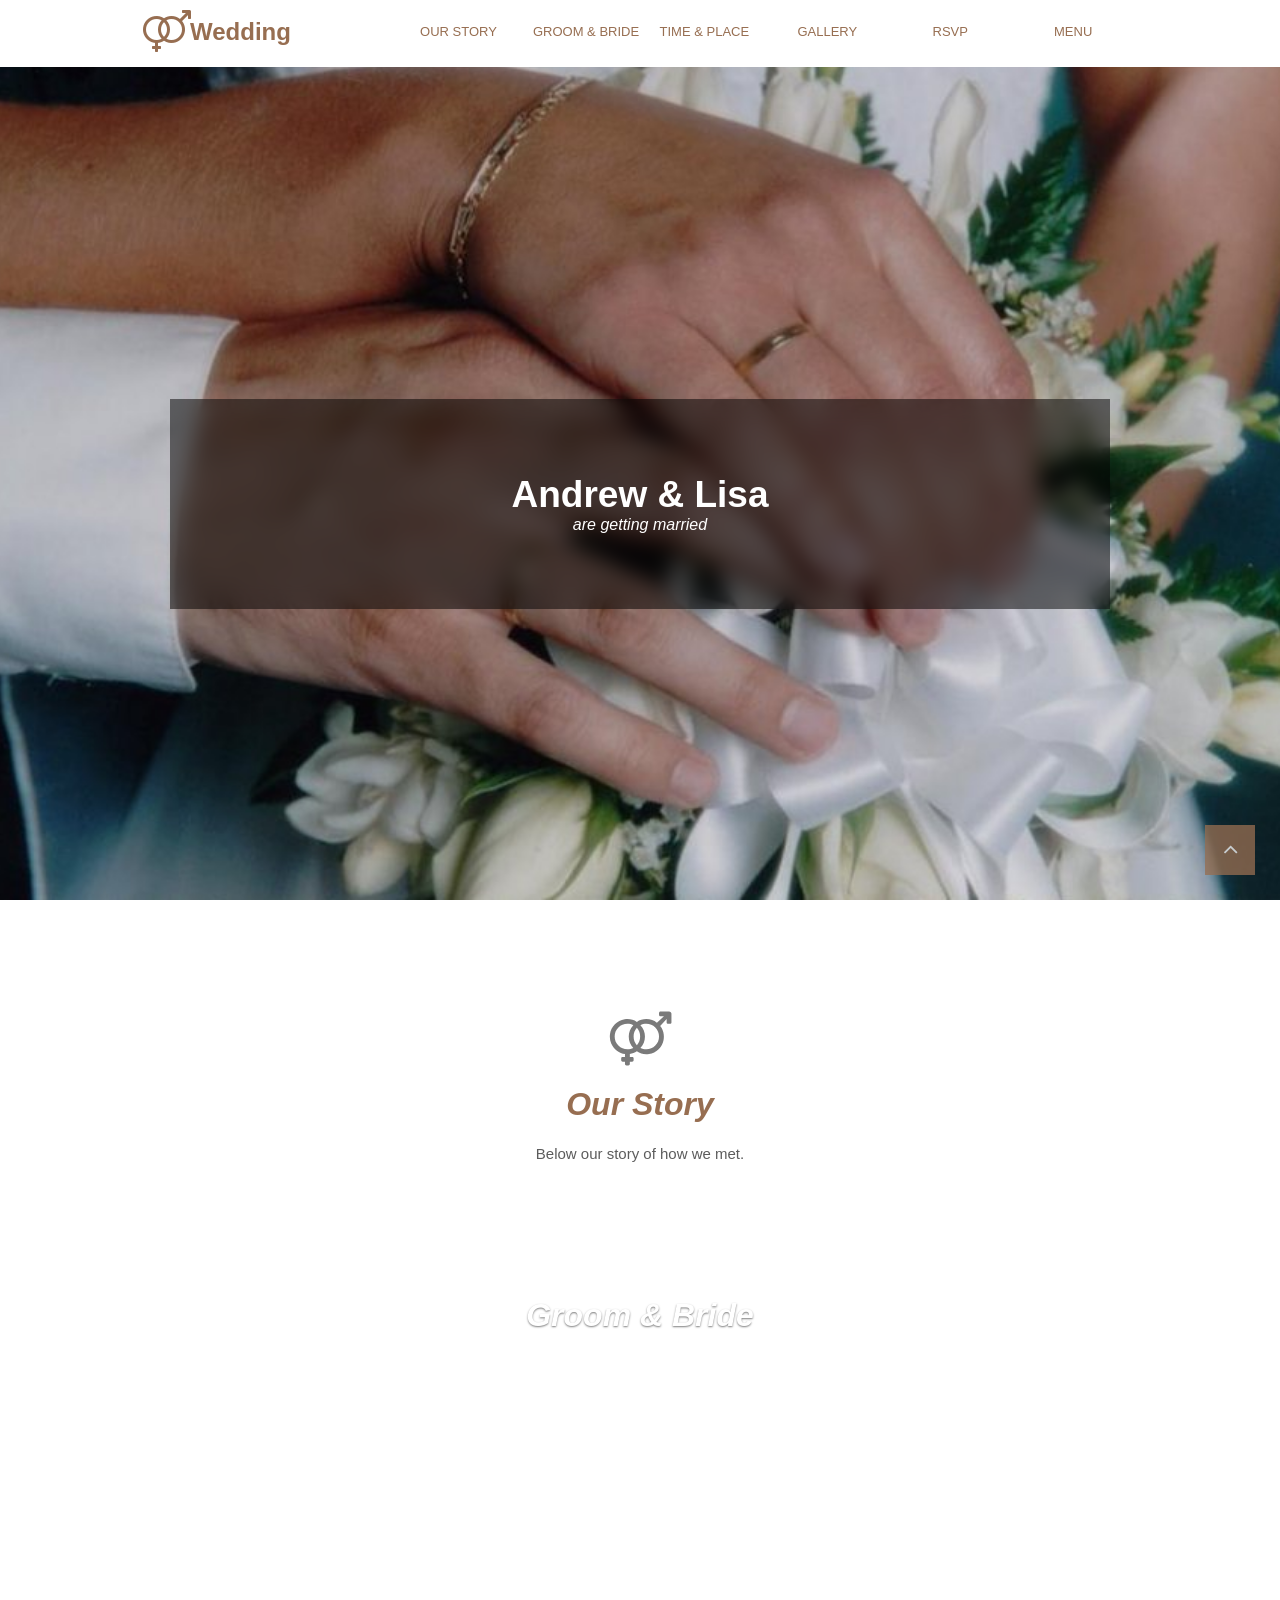
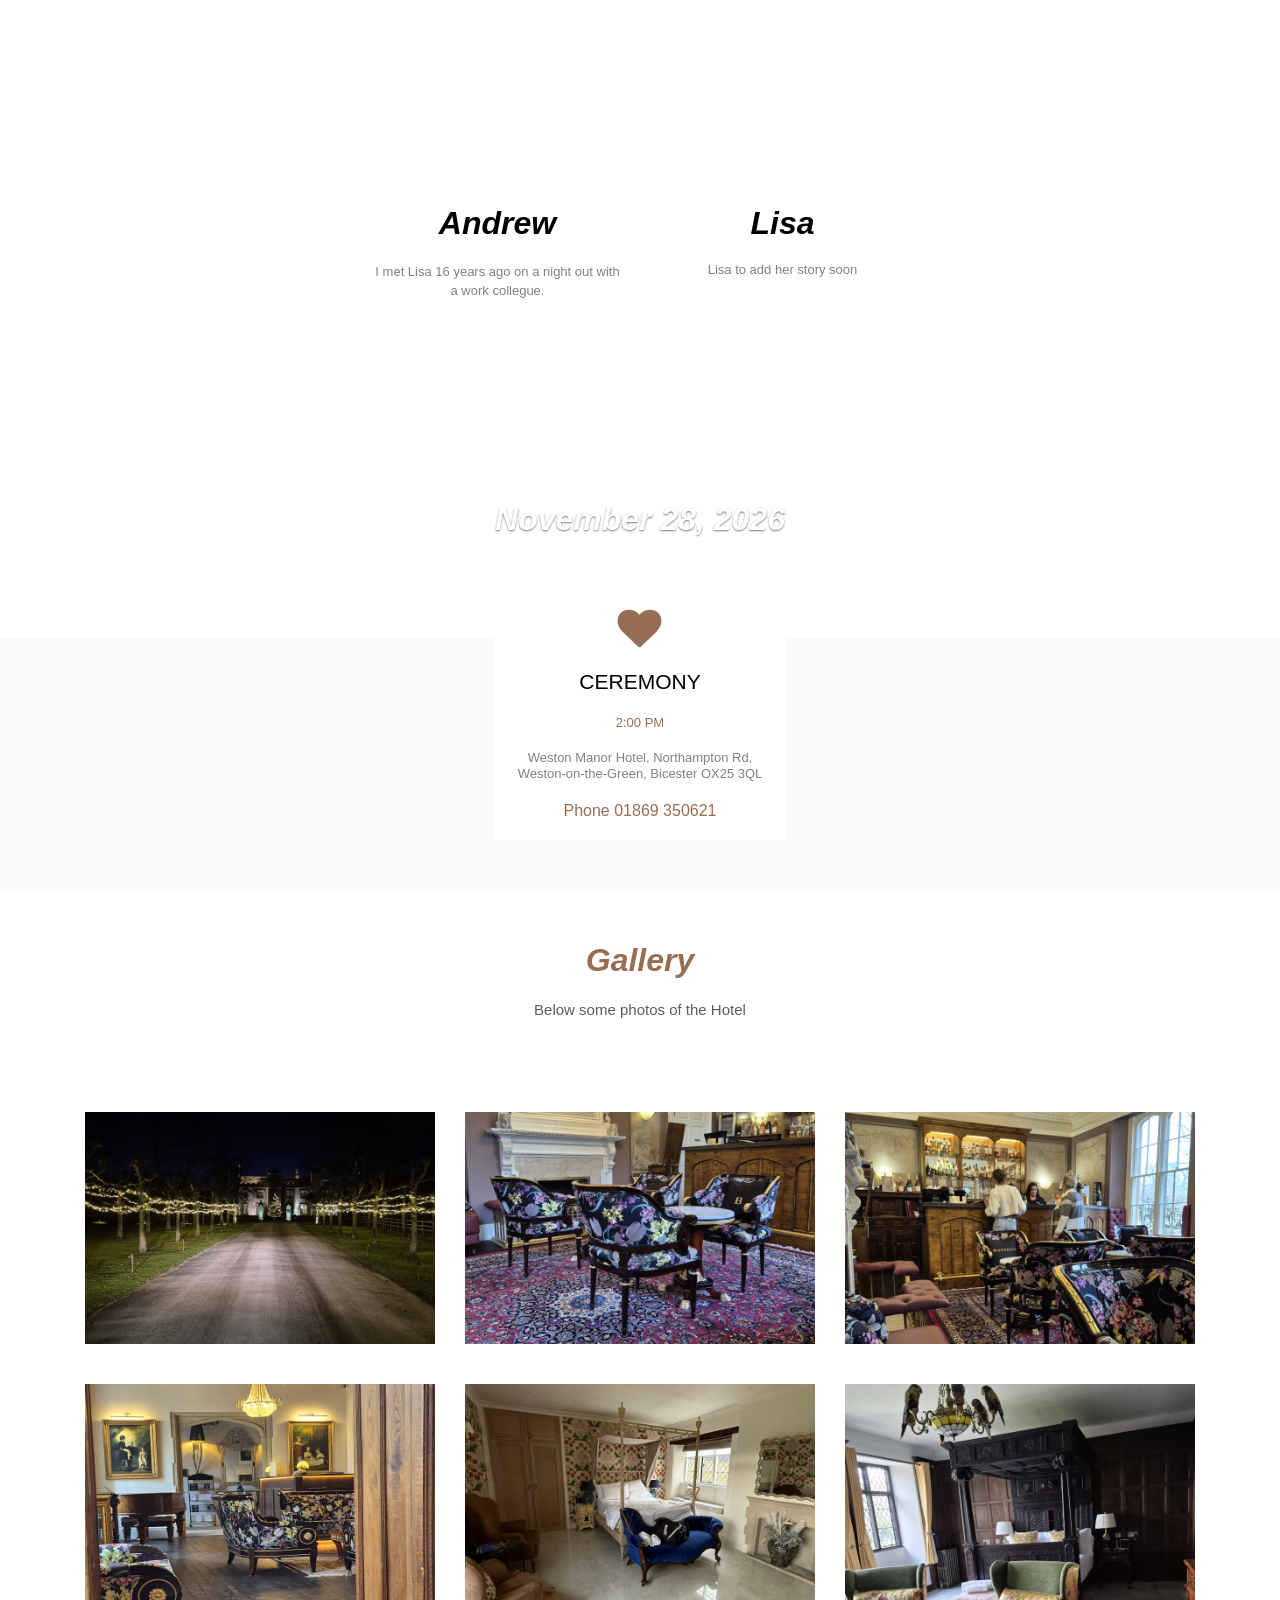
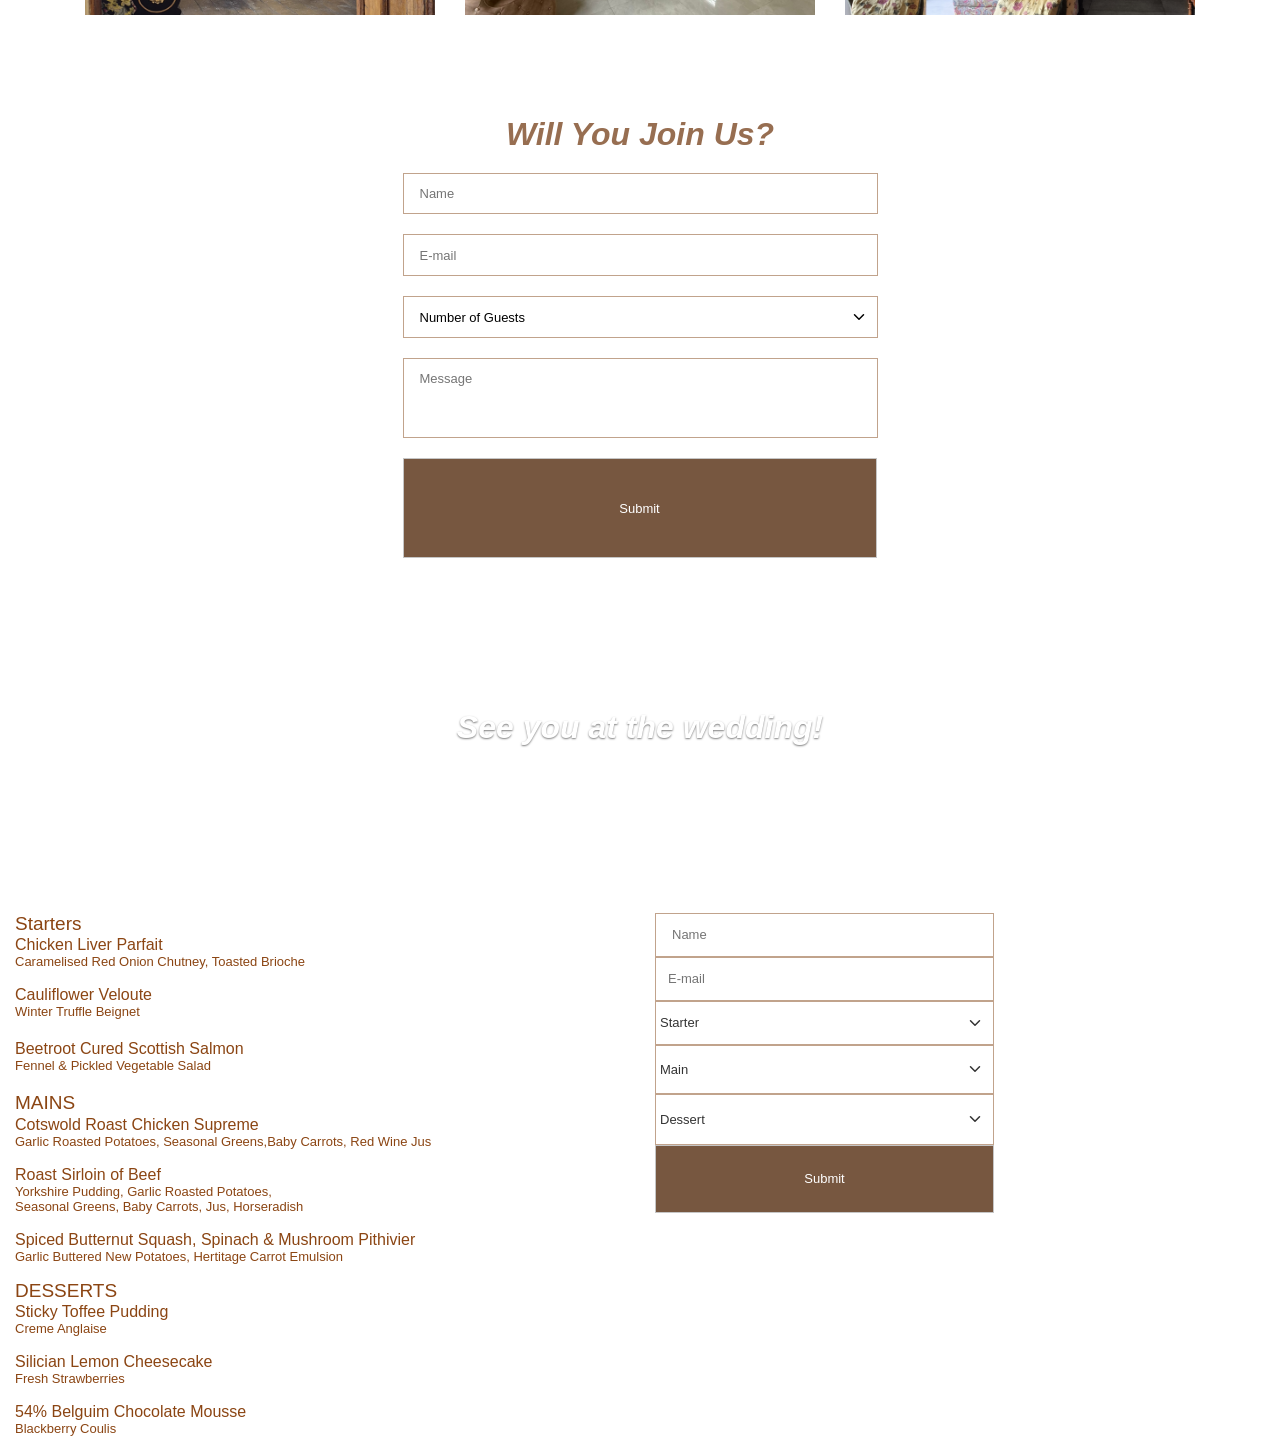
==== commit e8478f34: "Add files via upload" ====
--- a/index.html
+++ b/index.html
@@ -6,7 +6,7 @@
 <meta name="generator" content="WYSIWYG Web Builder 21 - http://www.wysiwygwebbuilder.com">
 <meta name="viewport" content="width=device-width, initial-scale=1.0">
 <link href="css/font-awesome.min.css" rel="stylesheet">
-<link href="css/wedding_form_menu_googlesheet.css" rel="stylesheet">
+<link href="css/wedding_form_menu_googlesheet_email.css" rel="stylesheet">
 <link href="css/index.css" rel="stylesheet">
 <script src="jquery-1.12.4.min.js"></script>
 <script src="jquery.ui.effect.min.js"></script>
@@ -663,7 +663,7 @@
 </div>
 </div>
 </div>
-<div id="upStickyLayer" style="position:fixed;text-align:left;left:auto;right:25px;top:auto;bottom:25px;width:50px;height:50px;z-index:54;">
+<div id="upStickyLayer" style="position:fixed;text-align:left;left:auto;right:25px;top:auto;bottom:25px;width:50px;height:50px;z-index:55;">
 <div id="wb_upIcon" style="position:absolute;left:9px;top:7px;width:24px;height:24px;text-align:center;z-index:34;">
 <a href="#welcome"><div id="upIcon"><i class="fa fa-angle-up"></i></div></a></div>
 </div>
@@ -680,25 +680,26 @@
 </div>
 <div class="col-2">
 <input type="text" id="Input1" style="display:inline-block;width:339px;height:44px;z-index:36;" name="name" value="" spellcheck="false" placeholder="Name">
-<select name="starter" size="1" id="Select1" style="display:inline-block;width:339px;height:44px;z-index:37;">
+<input type="text" id="Input2" style="display:inline-block;width:339px;height:44px;z-index:37;" name="email" value="" spellcheck="false" placeholder="E-mail">
+<select name="starter" size="1" id="Select1" style="display:inline-block;width:339px;height:44px;z-index:38;">
 <option selected value="0">Starter</option>
 <option value="Chicken Liver Parfait">Chicken Liver Parfait</option>
 <option value="Cauliflower Veloute">Cauliflower Veloute</option>
 <option value="Beetroot Cured Scottish Salmon">Beetroot Cured Scottish Salmon</option>
 </select>
-<select name="main" size="1" id="Select2" style="display:inline-block;width:339px;height:49px;z-index:38;">
+<select name="main" size="1" id="Select2" style="display:inline-block;width:339px;height:49px;z-index:39;">
 <option selected value="Main">Main</option>
 <option value="Cotswold Roast Chicken Supreme">Cotswold Roast Chicken Supreme</option>
 <option value="Roast Sirloin of Beef">Roast Sirloin of Beef</option>
 <option value="Spiced Butternut Squash, Spinach & Mushroom Pithivier">Spiced Butternut Squash, Spinach & Mushroom Pithivier</option>
 </select>
-<select name="dessert" size="1" id="Select3" style="display:inline-block;width:339px;height:51px;z-index:39;">
+<select name="dessert" size="1" id="Select3" style="display:inline-block;width:339px;height:51px;z-index:40;">
 <option selected value="None">Dessert</option>
 <option value="Sticky Toffee Pudding">Sticky Toffee Pudding</option>
 <option value="Silician Lemon Cheesecake">Silician Lemon Cheesecake</option>
 <option value="54% Belguim Chocolate Mousse">54% Belguim Chocolate Mousse</option>
 </select>
-<button type="submit" id="IconButton1" name="" value="Submit" class="ui-button ui-corner-all" style="display:inline-block;width:339px;height:68px;line-height:1.0;z-index:40;">Submit</button>
+<button type="submit" id="IconButton1" name="" value="Submit" class="ui-button ui-corner-all" style="display:inline-block;width:339px;height:68px;line-height:1.0;z-index:41;">Submit</button>
 </div>
 </div>
 </form>
--- a/css/wedding_form_menu_googlesheet_email.css
+++ b/css/wedding_form_menu_googlesheet_email.css
@@ -0,0 +1,99 @@
+@keyframes animate-fade-in-up
+{
+   0% { transform: translate(0px,100px) rotate(0deg) ; opacity: 0;  }
+   100% { transform: translate(0px,0px) rotate(0deg) ; opacity: 1;  }
+}
+h1, .h1
+{
+   font-family: Arial;
+   font-weight: bold;
+   font-size: 32px;
+   text-decoration: none;
+   color: #000000;
+   --color: #000000;
+   background-color: transparent;
+   margin: 0 0 0 0;
+   padding: 0 0 0 0;
+   display: inline;
+}
+h2, .h2
+{
+   font-family: Arial;
+   font-weight: bold;
+   font-size: 27px;
+   text-decoration: none;
+   color: #000000;
+   --color: #000000;
+   background-color: transparent;
+   margin: 0 0 0 0;
+   padding: 0 0 0 0;
+   display: inline;
+}
+h3, .h3
+{
+   font-family: Arial;
+   font-weight: bold;
+   font-size: 24px;
+   text-decoration: none;
+   color: #000000;
+   --color: #000000;
+   background-color: transparent;
+   margin: 0 0 0 0;
+   padding: 0 0 0 0;
+   display: inline;
+}
+h4, .h4
+{
+   font-family: Arial;
+   font-weight: bold;
+   font-size: 21px;
+   font-style: italic;
+   text-decoration: none;
+   color: #000000;
+   --color: #000000;
+   background-color: transparent;
+   margin: 0 0 0 0;
+   padding: 0 0 0 0;
+   display: inline;
+}
+h5, .h5
+{
+   font-family: Arial;
+   font-weight: bold;
+   font-size: 19px;
+   text-decoration: none;
+   color: #000000;
+   --color: #000000;
+   background-color: transparent;
+   margin: 0 0 0 0;
+   padding: 0 0 0 0;
+   display: inline;
+}
+h6, .h6
+{
+   font-family: Arial;
+   font-weight: bold;
+   font-size: 16px;
+   text-decoration: none;
+   color: #000000;
+   --color: #000000;
+   background-color: transparent;
+   margin: 0 0 0 0;
+   padding: 0 0 0 0;
+   display: inline;
+}
+.initially-hidden
+{
+   text-decoration: none;
+   background-color: transparent;
+   opacity: 0;
+}
+.blurred-backdrop
+{
+   text-decoration: none;
+   background-color: rgba(0,0,0,0.50);
+   --background-color: rgba(0,0,0,0.50);
+   backdrop-filter: blur(10px) ;
+   -webkit-backdrop-filter: blur(10px) ;
+   padding: 75px 50px 75px 50px;
+}
--- a/css/index.css
+++ b/css/index.css
@@ -3421,6 +3421,29 @@
 {
    outline: 0;
 }
+#Input2
+{
+   box-sizing: border-box;
+   line-height: 30px;
+   margin: 0;
+   border: 1px solid #C1A38C;
+   border-radius: 0px;
+   background-color: #FFFFFF;
+   background-image: none;
+   color: #333333;
+   font-family: Arial;
+   font-weight: normal;
+   font-style: normal;
+   font-size: 13px;
+   text-align: left;
+   padding: 6px 12px 6px 12px;
+}
+#Input2:focus
+{
+   border-color: #66AFE9;
+   box-shadow: inset 0px 1px 1px rgba(0,0,0,0.075), 0px 0px 8px rgba(102,175,233,0.60);
+   outline: 0;
+}
 #particles1
 {
    position: absolute;
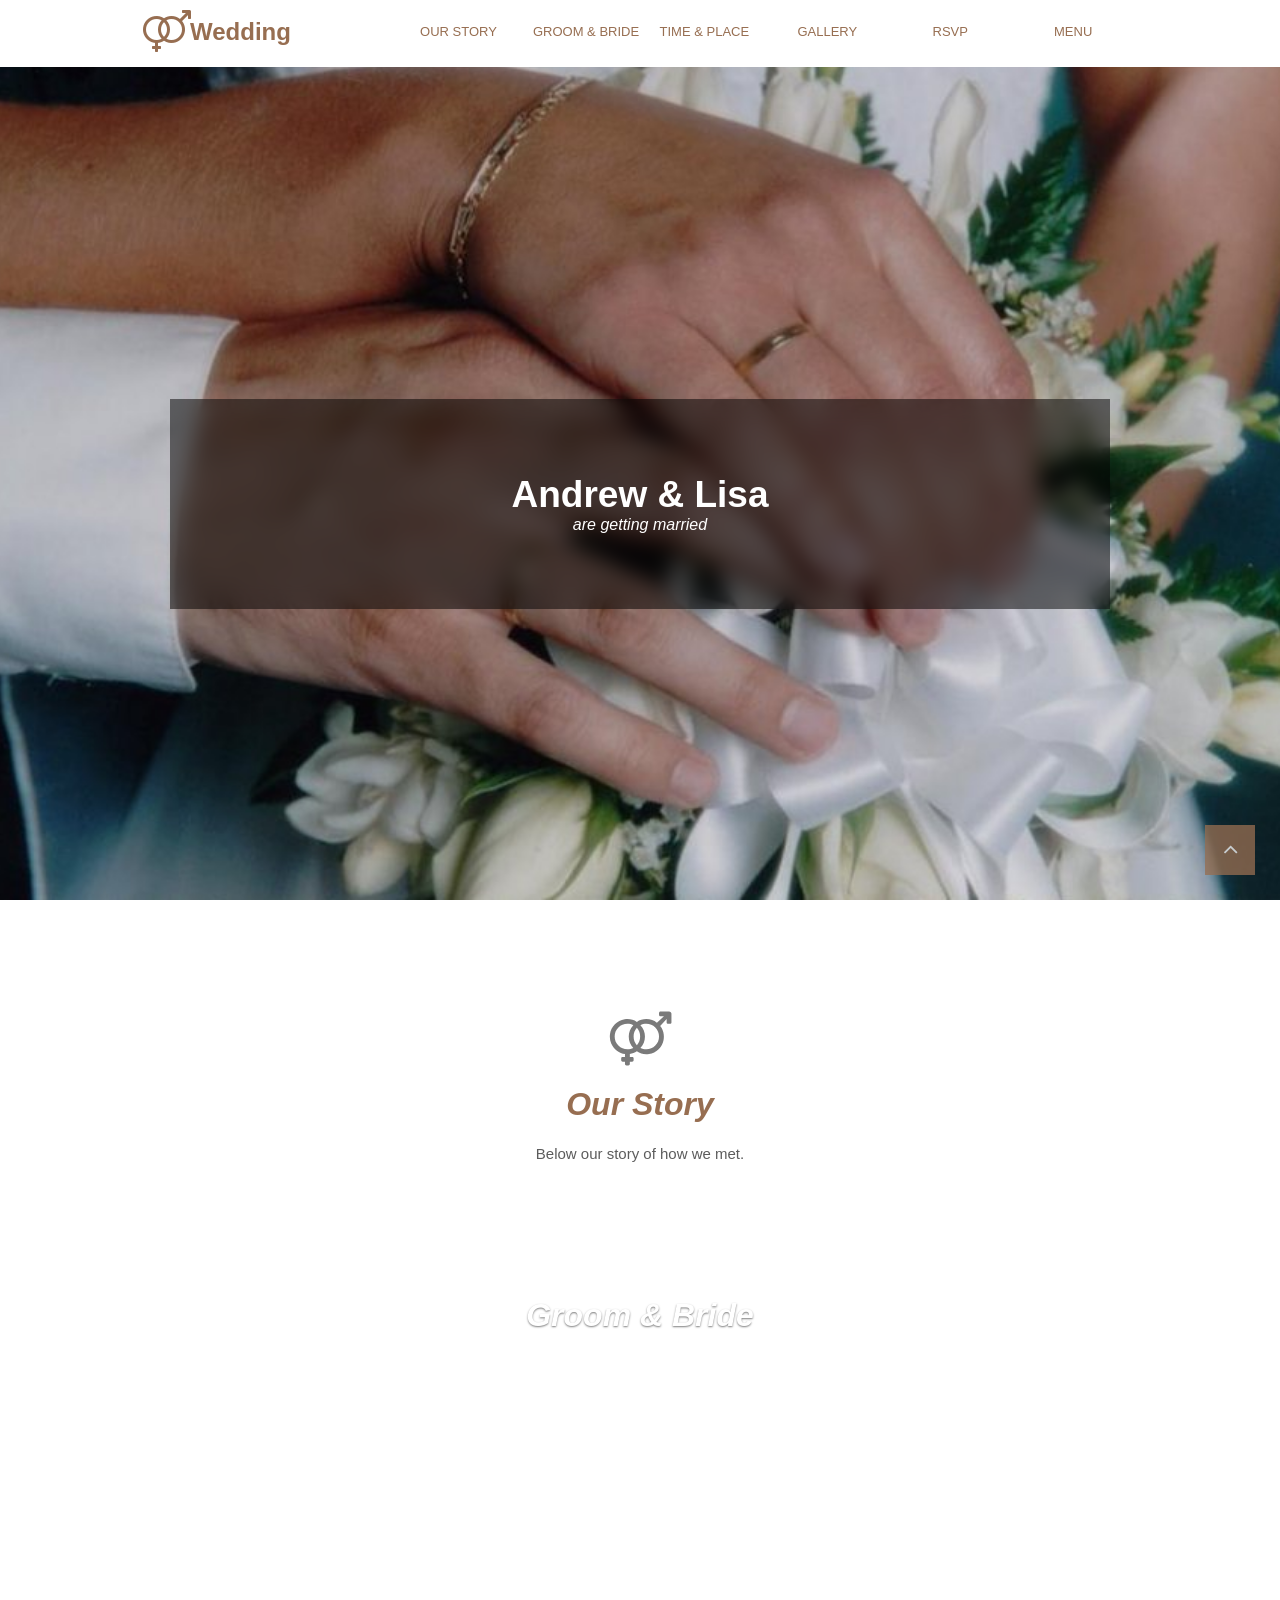
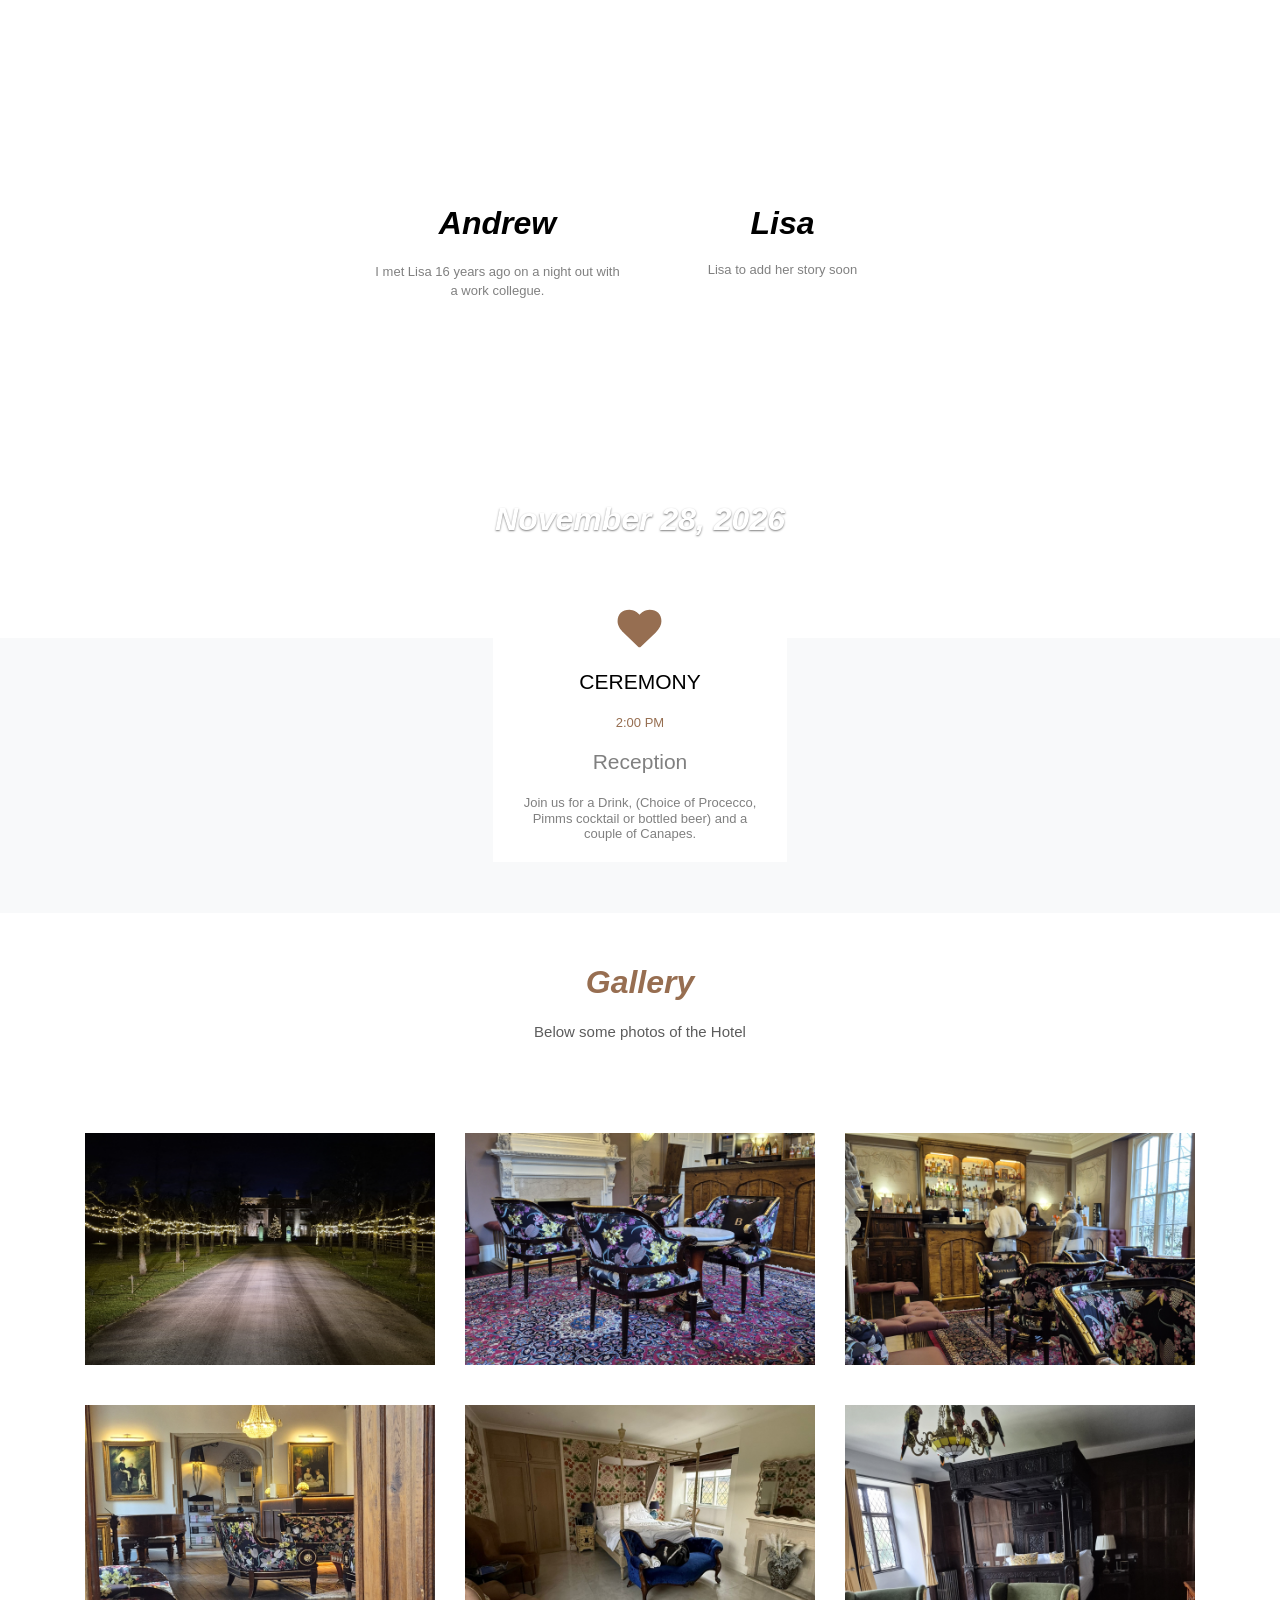
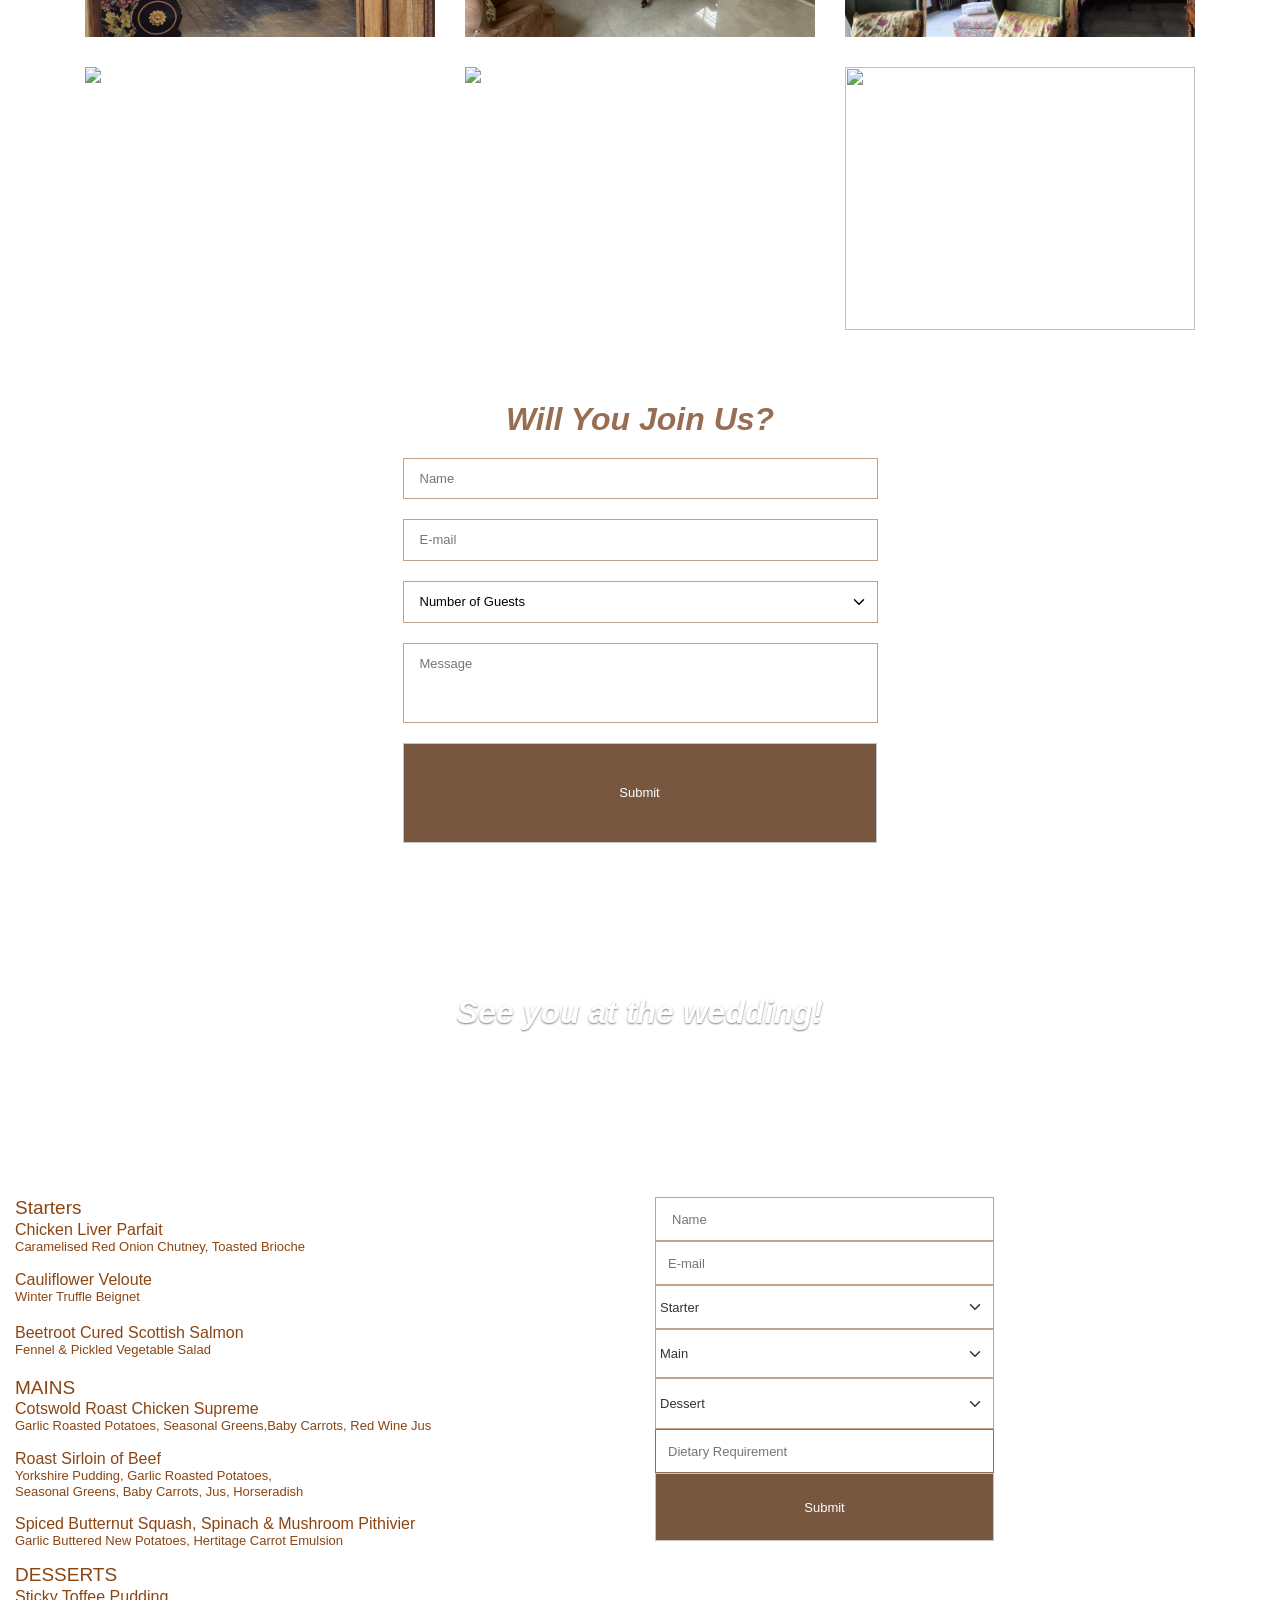
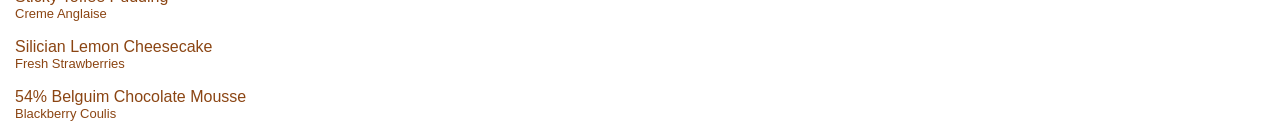
==== commit 8d313462: "Add files via upload" ====
--- a/index.html
+++ b/index.html
@@ -6,7 +6,7 @@
 <meta name="generator" content="WYSIWYG Web Builder 21 - http://www.wysiwygwebbuilder.com">
 <meta name="viewport" content="width=device-width, initial-scale=1.0">
 <link href="css/font-awesome.min.css" rel="stylesheet">
-<link href="css/wedding_form_menu_googlesheet_email.css" rel="stylesheet">
+<link href="css/wedding_form_menu_googlesheet_email_2.css" rel="stylesheet">
 <link href="css/index.css" rel="stylesheet">
 <script src="jquery-1.12.4.min.js"></script>
 <script src="jquery.ui.effect.min.js"></script>
@@ -216,6 +216,60 @@
       aspectRatioportfolioRollOverText6();
    });
    aspectRatioportfolioRollOverText6();
+   function aspectRatioRollOverText1()
+   {
+      var $obj = $("#RollOverText1");
+      var height = $obj.width() / 1.33;
+      if (height == 0)
+      {
+         setTimeout(function(){ aspectRatioRollOverText1() }, 250);
+      }
+      else
+      {
+         $obj.css('height', height + 'px');
+      }
+   }
+   $(window).resize(function()
+   {
+      aspectRatioRollOverText1();
+   });
+   aspectRatioRollOverText1();
+   function aspectRatioRollOverText2()
+   {
+      var $obj = $("#RollOverText2");
+      var height = $obj.width() / 1.33;
+      if (height == 0)
+      {
+         setTimeout(function(){ aspectRatioRollOverText2() }, 250);
+      }
+      else
+      {
+         $obj.css('height', height + 'px');
+      }
+   }
+   $(window).resize(function()
+   {
+      aspectRatioRollOverText2();
+   });
+   aspectRatioRollOverText2();
+   function aspectRatioRollOverText3()
+   {
+      var $obj = $("#RollOverText3");
+      var height = $obj.width() / 1.33;
+      if (height == 0)
+      {
+         setTimeout(function(){ aspectRatioRollOverText3() }, 250);
+      }
+      else
+      {
+         $obj.css('height', height + 'px');
+      }
+   }
+   $(window).resize(function()
+   {
+      aspectRatioRollOverText3();
+   });
+   aspectRatioRollOverText3();
    var iOS = !!navigator.platform && /iPad|iPhone|iPod/.test(navigator.platform);
    if (iOS)
    {
@@ -479,9 +533,10 @@
    <path d="M313 521 C248 523, 195 548, 156 595 L75 595 C41 595, 13 586, -11 569 C-35 552, -46 527, -46 494 C-46 353, -19 282, 35 282 C39 282, 48 287, 63 295 C78 303, 96 311, 118 319 C140 327, 162 331, 183 331 C208 331, 236 326, 269 317 C268 338, 267 354, 267 365 C267 416, 282 468, 313 521 Z M925 876 C925 924, 910 963, 880 991 C850 1020, 811 1034, 762 1034 L263 1034 C214 1034, 174 1020, 144 991 C115 963, 100 924, 100 876 C100 855, 100 835, 102 816 C103 796, 106 775, 110 753 C114 730, 119 709, 125 689 C132 670, 140 650, 151 631 C162 613, 174 596, 188 583 C202 570, 219 559, 240 551 C261 542, 283 538, 308 538 C314 538, 324 544, 339 555 C354 566, 368 575, 382 583 C395 591, 414 598, 438 606 C463 614, 487 618, 512 618 C537 618, 562 614, 586 606 C611 598, 629 591, 643 583 C656 575, 671 566, 686 555 C701 544, 711 538, 717 538 C741 538, 764 542, 784 551 C805 559, 822 570, 837 583 C851 597, 863 613, 874 631 C884 650, 893 669, 899 689 C905 709, 911 730, 915 753 C919 775, 921 797, 923 817 C924 837, 925 856, 925 876 Z M294 36 C325 66, 340 103, 340 146 C340 189, 325 226, 294 257 C263 287, 226 302, 183 302 C140 302, 103 287, 72 257 C42 226, 27 189, 27 146 C27 103, 42 66, 72 36 C103 5, 140 -10, 183 -10 C226 -10, 263 5, 294 36 Z M675 203 C720 248, 742 302, 742 365 C742 429, 720 483, 675 528 C630 573, 577 595, 512 595 C449 595, 395 573, 350 528 C305 483, 283 429, 283 365 C283 302, 305 248, 350 203 C395 158, 449 136, 512 136 C577 136, 630 158, 675 203 Z M1071 494 C1071 527, 1059 552, 1036 569 C1012 586, 983 595, 950 595 L868 595 C829 548, 777 523, 712 521 C743 468, 758 416, 758 365 C758 355, 757 339, 755 317 C788 326, 817 331, 841 331 C863 331, 884 327, 906 319 C929 311, 947 303, 962 295 C977 286, 986 282, 990 282 C1044 282, 1071 353, 1071 494 Z M952 36 C983 66, 998 103, 998 146 C998 189, 983 226, 952 257 C922 287, 885 302, 841 302 C798 302, 761 287, 731 257 C700 226, 685 189, 685 146 C685 103, 700 66, 731 36 C761 5, 798 -10, 841 -10 C885 -10, 922 5, 952 36"/>
 </svg>
 </a></div>
-<div id="Card3-card-item1">RECEPTION</div>
+<div id="Card3-card-item1">Arrival</div>
 <div id="Card3-card-item2">1:00 PM</div>
-<div id="Card3-card-item3">Join us for Arrival Drink, (Choice of Procecco, Pimms cocktail or bottled beer) and a couple of Canapes.</div>
+<div id="Card3-card-item3">Weston Manor Hotel, Northampton Rd, Weston-on-the-Green, Bicester OX25 3QL</div>
+<div id="Card3-card-item4">Phone 01869 350621</div>
 </div>
 </div>
 </div>
@@ -494,8 +549,8 @@
 </a></div>
 <div id="todoCard2-card-item1">CEREMONY</div>
 <div id="todoCard2-card-item2">2:00 PM</div>
-<div id="todoCard2-card-item3">Weston Manor Hotel, Northampton Rd, Weston-on-the-Green, Bicester OX25 3QL</div>
-<div id="todoCard2-card-item4">Phone 01869 350621</div>
+<div id="todoCard2-card-item3">Reception</div>
+<div id="todoCard2-card-item4">Join us for a Drink, (Choice of Procecco, Pimms cocktail or bottled beer) and a couple of Canapes.</div>
 </div>
 </div>
 </div>
@@ -613,17 +668,53 @@
 </div>
 </div>
 </div>
+<div id="wb_LayoutGrid5">
+<div id="LayoutGrid5">
+<div class="row">
+<div class="col-1">
+<div id="RollOverText1" style="overflow:hidden;display:block;position: relative;">
+   <img alt="About" class="image" src="images/20260715_131542.jpg" width="293" height="219">
+   <div class="caption">
+      <div class="title">About</div>
+      <p class="description">Image description goes here</p>
+      <a class="link" href="">More information</a>
+   </div>
+</div>
+</div>
+<div class="col-2">
+<div id="RollOverText2" style="overflow:hidden;display:block;position: relative;">
+   <img alt="About" class="image" src="images/20260715_131420.jpg" width="293" height="219">
+   <div class="caption">
+      <div class="title">About</div>
+      <p class="description">Image description goes here</p>
+      <a class="link" href="">More information</a>
+   </div>
+</div>
+</div>
+<div class="col-3">
+<div id="RollOverText3" style="overflow:hidden;display:block;position: relative;">
+   <img alt="" class="image" src="images/20260715_132123.jpg" width="293" height="219">
+   <div class="caption">
+      <div class="title"></div>
+      <p class="description">Image description goes here</p>
+      <a class="link" href="">More information</a>
+   </div>
+</div>
+</div>
+</div>
+</div>
+</div>
 <div id="wb_contactBottom">
 <form name="contactBottom" method="get" action="https://script.google.com/macros/s/AKfycbxhYqFC-XDuD6R-r0rjgZyAt3CIGzDWpdghW6TDWuXF-TtA_F1LpLGZ6jZZ6jG3uVov/exec" enctype="multipart/form-data" id="contactBottom">
 <div class="col-1">
 </div>
 <div class="col-2">
-<div id="wb_contactHeading" style="display:block;width:100%;z-index:26;">
+<div id="wb_contactHeading" style="display:block;width:100%;z-index:29;">
 <h1 id="contactHeading">Will You Join Us?</h1>
 </div>
-<input type="text" id="contactName" style="display:block;width: 100%;height:41px;z-index:27;" name="name" value="" spellcheck="false" placeholder="Name">
-<input type="text" id="contactEmail" style="display:block;width: 100%;height:42px;z-index:28;" name="email" value="" spellcheck="false" placeholder="E-mail">
-<select name="guests" size="1" id="Combobox1" style="display:block;width: 100%;height:42px;z-index:29;">
+<input type="text" id="contactName" style="display:block;width: 100%;height:41px;z-index:30;" name="name" value="" spellcheck="false" placeholder="Name">
+<input type="text" id="contactEmail" style="display:block;width: 100%;height:42px;z-index:31;" name="email" value="" spellcheck="false" placeholder="E-mail">
+<select name="guests" size="1" id="Combobox1" style="display:block;width: 100%;height:42px;z-index:32;">
 <option selected value="0">Number of Guests</option>
 <option value="1">One</option>
 <option value="2">Two</option>
@@ -634,8 +725,8 @@
 <option value="7">Seven</option>
 <option value="8">Eight</option>
 </select>
-<textarea name="message" id="contactMessage" style="display:block;width: 100%;;height:80px;z-index:30;" rows="2" cols="53" autocomplete="off" spellcheck="false" placeholder="Message"></textarea>
-<button type="submit" id="ThemeableButton1" name="" value="Submit" class="ui-button ui-corner-all" style="display:inline-block;width:474px;height:100px;line-height:1.0;z-index:31;">Submit</button>
+<textarea name="message" id="contactMessage" style="display:block;width: 100%;;height:80px;z-index:33;" rows="2" cols="53" autocomplete="off" spellcheck="false" placeholder="Message"></textarea>
+<button type="submit" id="ThemeableButton1" name="" value="Submit" class="ui-button ui-corner-all" style="display:inline-block;width:474px;height:100px;line-height:1.0;z-index:34;">Submit</button>
 </div>
 <div class="col-3">
 </div>
@@ -645,7 +736,7 @@
 <div id="links">
 <div class="row">
 <div class="col-1">
-<div id="wb_Heading7" style="display:block;width:100%;z-index:32;">
+<div id="wb_Heading7" style="display:block;width:100%;z-index:35;">
 <h1 id="Heading7">See you at the wedding!</h1>
 </div>
 </div>
@@ -663,8 +754,8 @@
 </div>
 </div>
 </div>
-<div id="upStickyLayer" style="position:fixed;text-align:left;left:auto;right:25px;top:auto;bottom:25px;width:50px;height:50px;z-index:55;">
-<div id="wb_upIcon" style="position:absolute;left:9px;top:7px;width:24px;height:24px;text-align:center;z-index:34;">
+<div id="upStickyLayer" style="position:fixed;text-align:left;left:auto;right:25px;top:auto;bottom:25px;width:50px;height:50px;z-index:60;">
+<div id="wb_upIcon" style="position:absolute;left:9px;top:7px;width:24px;height:24px;text-align:center;z-index:37;">
 <a href="#welcome"><div id="upIcon"><i class="fa fa-angle-up"></i></div></a></div>
 </div>
 
@@ -679,27 +770,28 @@
 </div>
 </div>
 <div class="col-2">
-<input type="text" id="Input1" style="display:inline-block;width:339px;height:44px;z-index:36;" name="name" value="" spellcheck="false" placeholder="Name">
-<input type="text" id="Input2" style="display:inline-block;width:339px;height:44px;z-index:37;" name="email" value="" spellcheck="false" placeholder="E-mail">
-<select name="starter" size="1" id="Select1" style="display:inline-block;width:339px;height:44px;z-index:38;">
+<input type="text" id="Input1" style="display:inline-block;width:339px;height:44px;z-index:39;" name="name" value="" spellcheck="false" placeholder="Name">
+<input type="text" id="Input2" style="display:inline-block;width:339px;height:44px;z-index:40;" name="email" value="" spellcheck="false" placeholder="E-mail">
+<select name="starter" size="1" id="Select1" style="display:inline-block;width:339px;height:44px;z-index:41;">
 <option selected value="0">Starter</option>
 <option value="Chicken Liver Parfait">Chicken Liver Parfait</option>
 <option value="Cauliflower Veloute">Cauliflower Veloute</option>
 <option value="Beetroot Cured Scottish Salmon">Beetroot Cured Scottish Salmon</option>
 </select>
-<select name="main" size="1" id="Select2" style="display:inline-block;width:339px;height:49px;z-index:39;">
+<select name="main" size="1" id="Select2" style="display:inline-block;width:339px;height:49px;z-index:42;">
 <option selected value="Main">Main</option>
 <option value="Cotswold Roast Chicken Supreme">Cotswold Roast Chicken Supreme</option>
 <option value="Roast Sirloin of Beef">Roast Sirloin of Beef</option>
 <option value="Spiced Butternut Squash, Spinach & Mushroom Pithivier">Spiced Butternut Squash, Spinach & Mushroom Pithivier</option>
 </select>
-<select name="dessert" size="1" id="Select3" style="display:inline-block;width:339px;height:51px;z-index:40;">
+<select name="dessert" size="1" id="Select3" style="display:inline-block;width:339px;height:51px;z-index:43;">
 <option selected value="None">Dessert</option>
 <option value="Sticky Toffee Pudding">Sticky Toffee Pudding</option>
 <option value="Silician Lemon Cheesecake">Silician Lemon Cheesecake</option>
 <option value="54% Belguim Chocolate Mousse">54% Belguim Chocolate Mousse</option>
 </select>
-<button type="submit" id="IconButton1" name="" value="Submit" class="ui-button ui-corner-all" style="display:inline-block;width:339px;height:68px;line-height:1.0;z-index:41;">Submit</button>
+<input type="text" id="Input3" style="display:inline-block;width:339px;height:44px;z-index:44;" name="diet" value="" spellcheck="false" placeholder="Dietary Requirement">
+<button type="submit" id="IconButton1" name="" value="Submit" class="ui-button ui-corner-all" style="display:inline-block;width:339px;height:68px;line-height:1.0;z-index:45;">Submit</button>
 </div>
 </div>
 </form>
--- a/css/wedding_form_menu_googlesheet_email_2.css
+++ b/css/wedding_form_menu_googlesheet_email_2.css
@@ -0,0 +1,99 @@
+@keyframes animate-fade-in-up
+{
+   0% { transform: translate(0px,100px) rotate(0deg) ; opacity: 0;  }
+   100% { transform: translate(0px,0px) rotate(0deg) ; opacity: 1;  }
+}
+h1, .h1
+{
+   font-family: Arial;
+   font-weight: bold;
+   font-size: 32px;
+   text-decoration: none;
+   color: #000000;
+   --color: #000000;
+   background-color: transparent;
+   margin: 0 0 0 0;
+   padding: 0 0 0 0;
+   display: inline;
+}
+h2, .h2
+{
+   font-family: Arial;
+   font-weight: bold;
+   font-size: 27px;
+   text-decoration: none;
+   color: #000000;
+   --color: #000000;
+   background-color: transparent;
+   margin: 0 0 0 0;
+   padding: 0 0 0 0;
+   display: inline;
+}
+h3, .h3
+{
+   font-family: Arial;
+   font-weight: bold;
+   font-size: 24px;
+   text-decoration: none;
+   color: #000000;
+   --color: #000000;
+   background-color: transparent;
+   margin: 0 0 0 0;
+   padding: 0 0 0 0;
+   display: inline;
+}
+h4, .h4
+{
+   font-family: Arial;
+   font-weight: bold;
+   font-size: 21px;
+   font-style: italic;
+   text-decoration: none;
+   color: #000000;
+   --color: #000000;
+   background-color: transparent;
+   margin: 0 0 0 0;
+   padding: 0 0 0 0;
+   display: inline;
+}
+h5, .h5
+{
+   font-family: Arial;
+   font-weight: bold;
+   font-size: 19px;
+   text-decoration: none;
+   color: #000000;
+   --color: #000000;
+   background-color: transparent;
+   margin: 0 0 0 0;
+   padding: 0 0 0 0;
+   display: inline;
+}
+h6, .h6
+{
+   font-family: Arial;
+   font-weight: bold;
+   font-size: 16px;
+   text-decoration: none;
+   color: #000000;
+   --color: #000000;
+   background-color: transparent;
+   margin: 0 0 0 0;
+   padding: 0 0 0 0;
+   display: inline;
+}
+.initially-hidden
+{
+   text-decoration: none;
+   background-color: transparent;
+   opacity: 0;
+}
+.blurred-backdrop
+{
+   text-decoration: none;
+   background-color: rgba(0,0,0,0.50);
+   --background-color: rgba(0,0,0,0.50);
+   backdrop-filter: blur(10px) ;
+   -webkit-backdrop-filter: blur(10px) ;
+   padding: 75px 50px 75px 50px;
+}
--- a/css/index.css
+++ b/css/index.css
@@ -941,6 +941,95 @@
 @media (max-width: 600px)
 {
 #portfolioLayoutGrid2 > .row > .col-1, #portfolioLayoutGrid2 > .row > .col-2, #portfolioLayoutGrid2 > .row > .col-3
+{
+   float: none;
+   width: 100% !important;
+}
+}
+#wb_LayoutGrid5
+{
+   clear: both;
+   position: relative;
+   table-layout: fixed;
+   display: table;
+   text-align: center;
+   width: 100%;
+   background-color: #FFFFFF;
+   background-image: none;
+   border: 0px solid #DDDDDD;
+   border-radius: 0px;
+   box-sizing: border-box;
+   margin: 0;
+}
+#LayoutGrid5
+{
+   box-sizing: border-box;
+   padding: 0 15px 0 15px;
+   margin-right: auto;
+   margin-left: auto;
+   max-width: 1140px;
+}
+#LayoutGrid5 > .row
+{
+   margin-right: -15px;
+   margin-left: -15px;
+}
+#LayoutGrid5 > .row > .col-1, #LayoutGrid5 > .row > .col-2, #LayoutGrid5 > .row > .col-3
+{
+   box-sizing: border-box;
+   font-size: 0;
+   min-height: 1px;
+   padding-right: 15px;
+   padding-left: 15px;
+   position: relative;
+}
+#LayoutGrid5 > .row > .col-1, #LayoutGrid5 > .row > .col-2, #LayoutGrid5 > .row > .col-3
+{
+   float: left;
+}
+#LayoutGrid5 > .row > .col-1
+{
+   background-color: transparent;
+   background-image: none;
+   border: 0px solid #FFFFFF;
+   border-radius: 0px;
+   width: 33.33333333%;
+   text-align: center;
+}
+#LayoutGrid5 > .row > .col-2
+{
+   background-color: transparent;
+   background-image: none;
+   border: 0px solid #FFFFFF;
+   border-radius: 0px;
+   width: 33.33333333%;
+   text-align: left;
+}
+#LayoutGrid5 > .row > .col-3
+{
+   background-color: transparent;
+   background-image: none;
+   border: 0px solid #FFFFFF;
+   border-radius: 0px;
+   width: 33.33333333%;
+   text-align: left;
+}
+#LayoutGrid5:before,
+#LayoutGrid5:after,
+#LayoutGrid5 .row:before,
+#LayoutGrid5 .row:after
+{
+   display: table;
+   content: " ";
+}
+#LayoutGrid5:after,
+#LayoutGrid5 .row:after
+{
+   clear: both;
+}
+@media (max-width: 768px)
+{
+#LayoutGrid5 > .row > .col-1, #LayoutGrid5 > .row > .col-2, #LayoutGrid5 > .row > .col-3
 {
    float: none;
    width: 100% !important;
@@ -1977,23 +2066,23 @@
 {
    box-sizing: border-box;
    margin: 0 0 20px 0 ;
+   padding: 0;
+   color: #808080;
+   font-family: Arial;
+   font-weight: normal;
+   font-style: normal;
+   font-size: 21px;
+}
+#todoCard2-card-item4
+{
+   box-sizing: border-box;
+   margin: 0 0 20px 0 ;
    padding: 0 20px 0 20px;
    color: #808080;
    font-family: Arial;
    font-weight: normal;
    font-style: normal;
    font-size: 13px;
-}
-#todoCard2-card-item4
-{
-   box-sizing: border-box;
-   margin: 0 0 20px 0 ;
-   padding: 0;
-   color: #966E51;
-   font-family: Arial;
-   font-weight: normal;
-   font-style: normal;
-   font-size: 16px;
 }
 #wb_Card2
 {
@@ -2202,6 +2291,17 @@
    font-weight: normal;
    font-style: normal;
    font-size: 13px;
+}
+#Card3-card-item4
+{
+   box-sizing: border-box;
+   margin: 0;
+   padding: 0;
+   color: #8B4513;
+   font-family: Arial;
+   font-weight: normal;
+   font-style: normal;
+   font-size: 16px;
 }
 #portfolioRollOverText1 .image
 {
@@ -3444,6 +3544,470 @@
    box-shadow: inset 0px 1px 1px rgba(0,0,0,0.075), 0px 0px 8px rgba(102,175,233,0.60);
    outline: 0;
 }
+#Input3
+{
+   box-sizing: border-box;
+   line-height: 30px;
+   margin: 0;
+   border: 1px solid #966E51;
+   border-radius: 0px;
+   background-color: #FFFFFF;
+   background-image: none;
+   color: #333333;
+   font-family: Arial;
+   font-weight: normal;
+   font-style: normal;
+   font-size: 13px;
+   text-align: left;
+   padding: 6px 12px 6px 12px;
+}
+#Input3:focus
+{
+   border-color: #66AFE9;
+   box-shadow: inset 0px 1px 1px rgba(0,0,0,0.075), 0px 0px 8px rgba(102,175,233,0.60);
+   outline: 0;
+}
+#RollOverText1 .image
+{
+   display: block;
+   position: relative;
+}
+#RollOverText1 .caption 
+{
+   box-sizing: border-box;
+   width: 100%;
+   height: 100%;
+   position: absolute;
+   overflow: hidden;
+   left: 0;
+   top: 0;
+   padding: 10px 10px 10px 10px;
+   text-align: center;
+   display: flex;
+   flex-direction: column;
+   justify-content: center;
+   width: 100%;
+   height: 100%;
+   align-items: center;
+   background-color: rgba(0,0,0,0.60);
+   opacity: 0;
+   transition: all 500ms linear;
+}
+#RollOverText1 .title
+{
+   position: relative;
+   text-align: center;
+   padding: 0;
+   font-family: Arial;
+   font-weight: bold;
+   font-size: 13px;
+   font-style: normal;
+   color: #FFFFFF;
+   opacity: 0;
+   transform: translateY(-250%);
+   transition: all 500ms linear;
+}
+#RollOverText1 .description
+{
+   position: relative;
+   margin: 0;
+   padding: 0;
+   text-align: center;
+   font-family: Arial;
+   font-weight: normal;
+   font-size: 13px;
+   font-style: normal;
+   color: #FFFFFF;
+   opacity: 0;
+   transform: scale(0);
+   transition: all 500ms linear;
+}
+#RollOverText1 .link
+{
+   display: inline-block;
+   z-index: 1;
+   color: #FFFFFF;
+   font-family: Arial;
+   font-weight: normal;
+   font-size: 13px;
+   font-style: normal;
+   border: 0px solid #FFFFFF;
+   border-radius: 0px;
+   margin: 0;
+   padding: 0;
+   text-align: center;
+   text-decoration: underline;
+   opacity: 0;
+   transform: translateY(250%);
+   transition: all 500ms linear;
+}
+#RollOverText1:hover .caption
+{
+   opacity: 1;
+   transition-delay: 0ms;
+}
+#RollOverText1:hover .title
+{
+   opacity: 1;
+   transform: translateY(0%);
+}
+#RollOverText1:hover .description
+{
+   opacity: 1;
+   transform: scale(1);
+}
+#RollOverText1:hover .link
+{
+   opacity: 1;
+   transform: translateY(0%);
+}
+#RollOverText1 .caption::before
+{
+   position: absolute;
+   transform: scale(0, 1);
+   transform-origin: 0 0;
+   top: 50px;
+   bottom: 50px;
+   right: 25px;
+   left: 25px;
+   border-top: 1px solid rgba(255,255,255,0.80);
+   border-bottom: 1px solid rgba(255,255,255,0.80);
+   content: "";
+   opacity: 0;
+   transition: all 1000ms linear;
+}
+#RollOverText1 .caption::after
+{
+   position: absolute;
+   content: "";
+   opacity: 0;
+   transform: scale(1, 0);
+   transform-origin: 100% 0;
+   right: 50px;
+   left: 50px;
+   top: 25px;
+   bottom: 25px;
+   border-left: 1px solid rgba(255,255,255,0.80);
+   border-right: 1px solid rgba(255,255,255,0.80);
+   transition: all 1000ms linear;
+}
+#RollOverText1:hover > .caption::after
+{
+   opacity: 1;
+   transform: scale(1);
+}
+#RollOverText1:hover > .caption::before
+{
+   transform: scale(1);
+   opacity: 1;
+}
+#RollOverText1 .image
+{
+   left: 0;
+   top: 0;
+   width: 100%;
+   height: 100%;
+}
+#RollOverText1
+{
+   border: 0px solid #000000;
+   border-radius: 0px;
+   margin: 0;
+}
+#RollOverText2 .image
+{
+   display: block;
+   position: relative;
+}
+#RollOverText2 .caption 
+{
+   box-sizing: border-box;
+   width: 100%;
+   height: 100%;
+   position: absolute;
+   overflow: hidden;
+   left: 0;
+   top: 0;
+   padding: 10px 10px 10px 10px;
+   text-align: center;
+   display: flex;
+   flex-direction: column;
+   justify-content: center;
+   width: 100%;
+   height: 100%;
+   align-items: center;
+   background-color: rgba(0,0,0,0.60);
+   opacity: 0;
+   transition: all 500ms linear;
+}
+#RollOverText2 .title
+{
+   position: relative;
+   text-align: center;
+   padding: 0;
+   font-family: Arial;
+   font-weight: bold;
+   font-size: 13px;
+   font-style: normal;
+   color: #FFFFFF;
+   opacity: 0;
+   transform: translateY(-250%);
+   transition: all 500ms linear;
+}
+#RollOverText2 .description
+{
+   position: relative;
+   margin: 0;
+   padding: 0;
+   text-align: center;
+   font-family: Arial;
+   font-weight: normal;
+   font-size: 13px;
+   font-style: normal;
+   color: #FFFFFF;
+   opacity: 0;
+   transform: scale(0);
+   transition: all 500ms linear;
+}
+#RollOverText2 .link
+{
+   display: inline-block;
+   z-index: 1;
+   color: #FFFFFF;
+   font-family: Arial;
+   font-weight: normal;
+   font-size: 13px;
+   font-style: normal;
+   border: 0px solid #FFFFFF;
+   border-radius: 0px;
+   margin: 0;
+   padding: 0;
+   text-align: center;
+   text-decoration: underline;
+   opacity: 0;
+   transform: translateY(250%);
+   transition: all 500ms linear;
+}
+#RollOverText2:hover .caption
+{
+   opacity: 1;
+   transition-delay: 0ms;
+}
+#RollOverText2:hover .title
+{
+   opacity: 1;
+   transform: translateY(0%);
+}
+#RollOverText2:hover .description
+{
+   opacity: 1;
+   transform: scale(1);
+}
+#RollOverText2:hover .link
+{
+   opacity: 1;
+   transform: translateY(0%);
+}
+#RollOverText2 .caption::before
+{
+   position: absolute;
+   transform: scale(0, 1);
+   transform-origin: 0 0;
+   top: 50px;
+   bottom: 50px;
+   right: 25px;
+   left: 25px;
+   border-top: 1px solid rgba(255,255,255,0.80);
+   border-bottom: 1px solid rgba(255,255,255,0.80);
+   content: "";
+   opacity: 0;
+   transition: all 1000ms linear;
+}
+#RollOverText2 .caption::after
+{
+   position: absolute;
+   content: "";
+   opacity: 0;
+   transform: scale(1, 0);
+   transform-origin: 100% 0;
+   right: 50px;
+   left: 50px;
+   top: 25px;
+   bottom: 25px;
+   border-left: 1px solid rgba(255,255,255,0.80);
+   border-right: 1px solid rgba(255,255,255,0.80);
+   transition: all 1000ms linear;
+}
+#RollOverText2:hover > .caption::after
+{
+   opacity: 1;
+   transform: scale(1);
+}
+#RollOverText2:hover > .caption::before
+{
+   transform: scale(1);
+   opacity: 1;
+}
+#RollOverText2 .image
+{
+   left: 0;
+   top: 0;
+   width: 100%;
+   height: 100%;
+}
+#RollOverText2
+{
+   border: 0px solid #000000;
+   border-radius: 0px;
+   margin: 0;
+}
+#RollOverText3 .image
+{
+   display: block;
+   position: relative;
+}
+#RollOverText3 .caption 
+{
+   box-sizing: border-box;
+   width: 100%;
+   height: 100%;
+   position: absolute;
+   overflow: hidden;
+   left: 0;
+   top: 0;
+   padding: 10px 10px 10px 10px;
+   text-align: center;
+   display: flex;
+   flex-direction: column;
+   justify-content: center;
+   width: 100%;
+   height: 100%;
+   align-items: center;
+   background-color: rgba(0,0,0,0.60);
+   opacity: 0;
+   transition: all 500ms linear;
+}
+#RollOverText3 .title
+{
+   position: relative;
+   text-align: center;
+   padding: 0;
+   font-family: Arial;
+   font-weight: bold;
+   font-size: 13px;
+   font-style: normal;
+   color: #FFFFFF;
+   opacity: 0;
+   transform: translateY(-250%);
+   transition: all 500ms linear;
+}
+#RollOverText3 .description
+{
+   position: relative;
+   margin: 0;
+   padding: 0;
+   text-align: center;
+   font-family: Arial;
+   font-weight: normal;
+   font-size: 13px;
+   font-style: normal;
+   color: #FFFFFF;
+   opacity: 0;
+   transform: scale(0);
+   transition: all 500ms linear;
+}
+#RollOverText3 .link
+{
+   display: inline-block;
+   z-index: 1;
+   color: #FFFFFF;
+   font-family: Arial;
+   font-weight: normal;
+   font-size: 13px;
+   font-style: normal;
+   border: 0px solid #FFFFFF;
+   border-radius: 0px;
+   margin: 0;
+   padding: 0;
+   text-align: center;
+   text-decoration: underline;
+   opacity: 0;
+   transform: translateY(250%);
+   transition: all 500ms linear;
+}
+#RollOverText3:hover .caption
+{
+   opacity: 1;
+   transition-delay: 0ms;
+}
+#RollOverText3:hover .title
+{
+   opacity: 1;
+   transform: translateY(0%);
+}
+#RollOverText3:hover .description
+{
+   opacity: 1;
+   transform: scale(1);
+}
+#RollOverText3:hover .link
+{
+   opacity: 1;
+   transform: translateY(0%);
+}
+#RollOverText3 .caption::before
+{
+   position: absolute;
+   transform: scale(0, 1);
+   transform-origin: 0 0;
+   top: 50px;
+   bottom: 50px;
+   right: 25px;
+   left: 25px;
+   border-top: 1px solid rgba(255,255,255,0.80);
+   border-bottom: 1px solid rgba(255,255,255,0.80);
+   content: "";
+   opacity: 0;
+   transition: all 1000ms linear;
+}
+#RollOverText3 .caption::after
+{
+   position: absolute;
+   content: "";
+   opacity: 0;
+   transform: scale(1, 0);
+   transform-origin: 100% 0;
+   right: 50px;
+   left: 50px;
+   top: 25px;
+   bottom: 25px;
+   border-left: 1px solid rgba(255,255,255,0.80);
+   border-right: 1px solid rgba(255,255,255,0.80);
+   transition: all 1000ms linear;
+}
+#RollOverText3:hover > .caption::after
+{
+   opacity: 1;
+   transform: scale(1);
+}
+#RollOverText3:hover > .caption::before
+{
+   transform: scale(1);
+   opacity: 1;
+}
+#RollOverText3 .image
+{
+   left: 0;
+   top: 0;
+   width: 100%;
+   height: 100%;
+}
+#RollOverText3
+{
+   border: 0px solid #000000;
+   border-radius: 0px;
+   margin: 0;
+}
 #particles1
 {
    position: absolute;
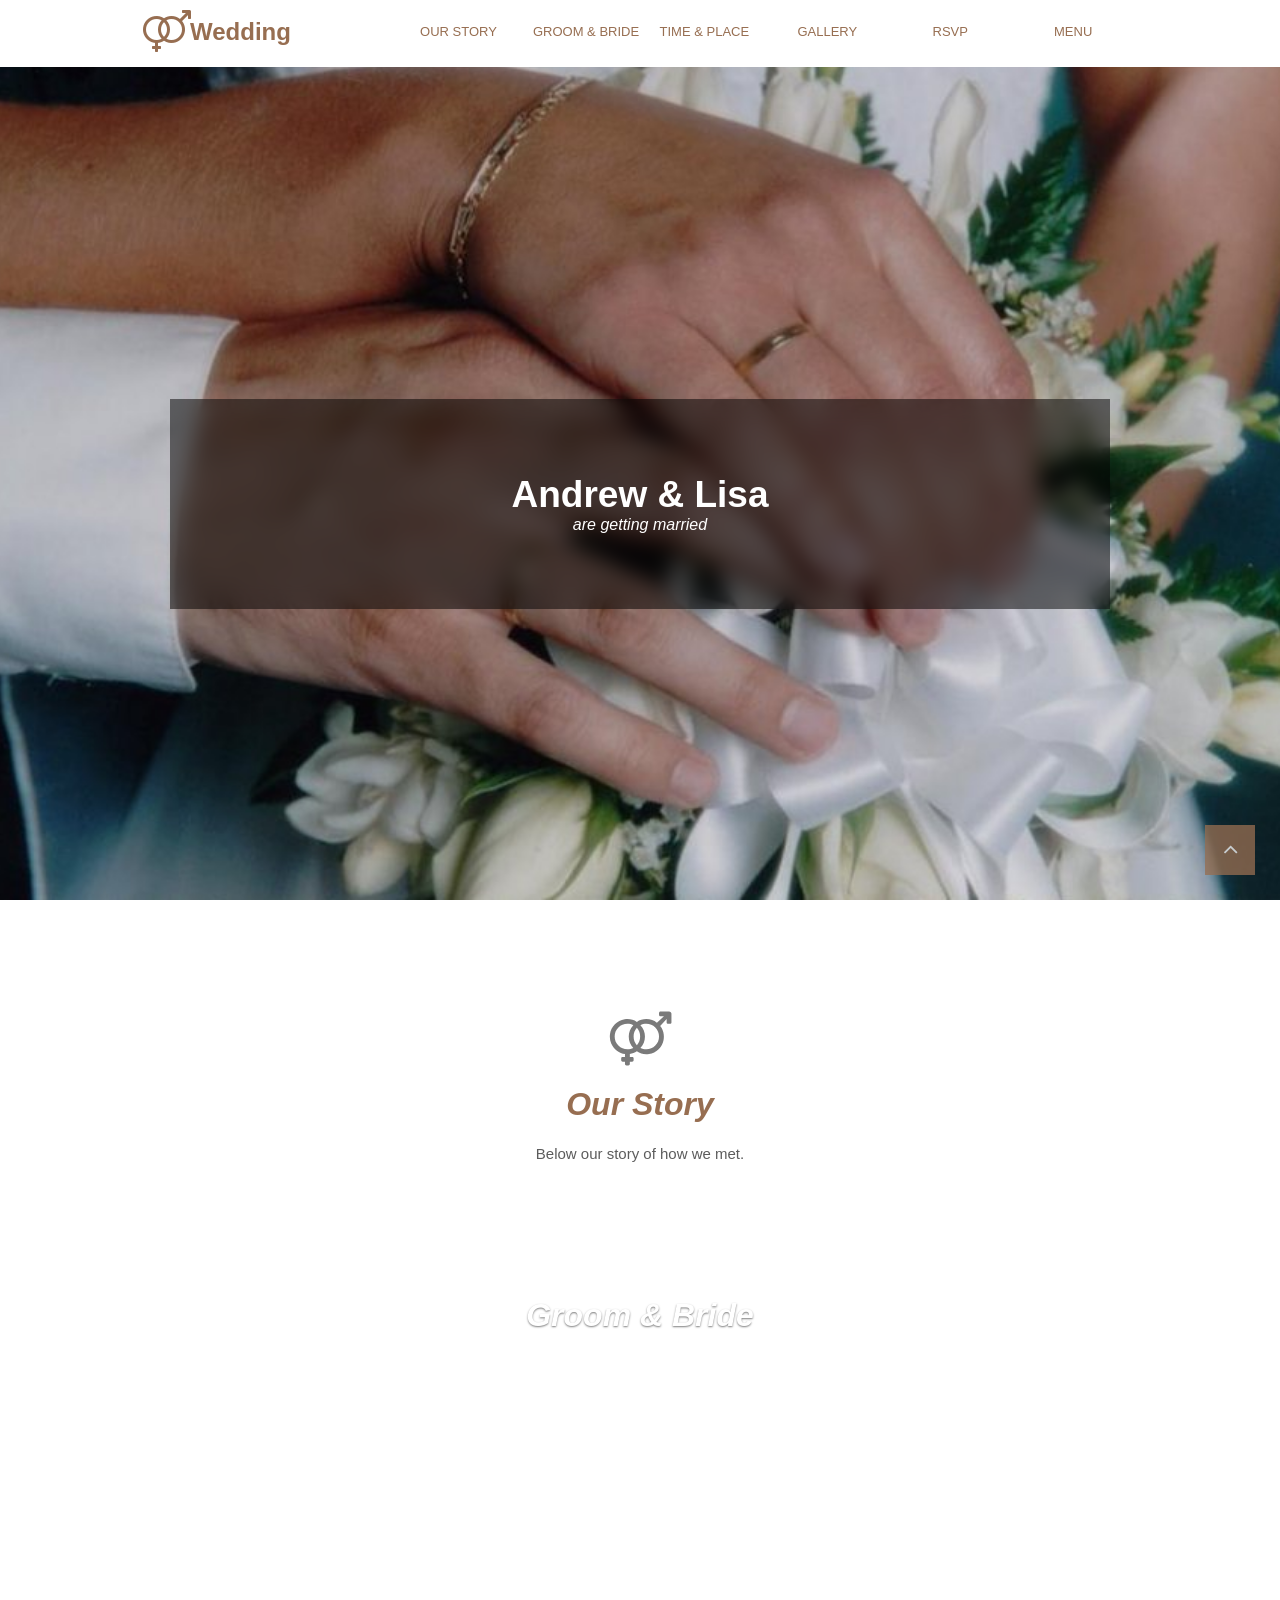
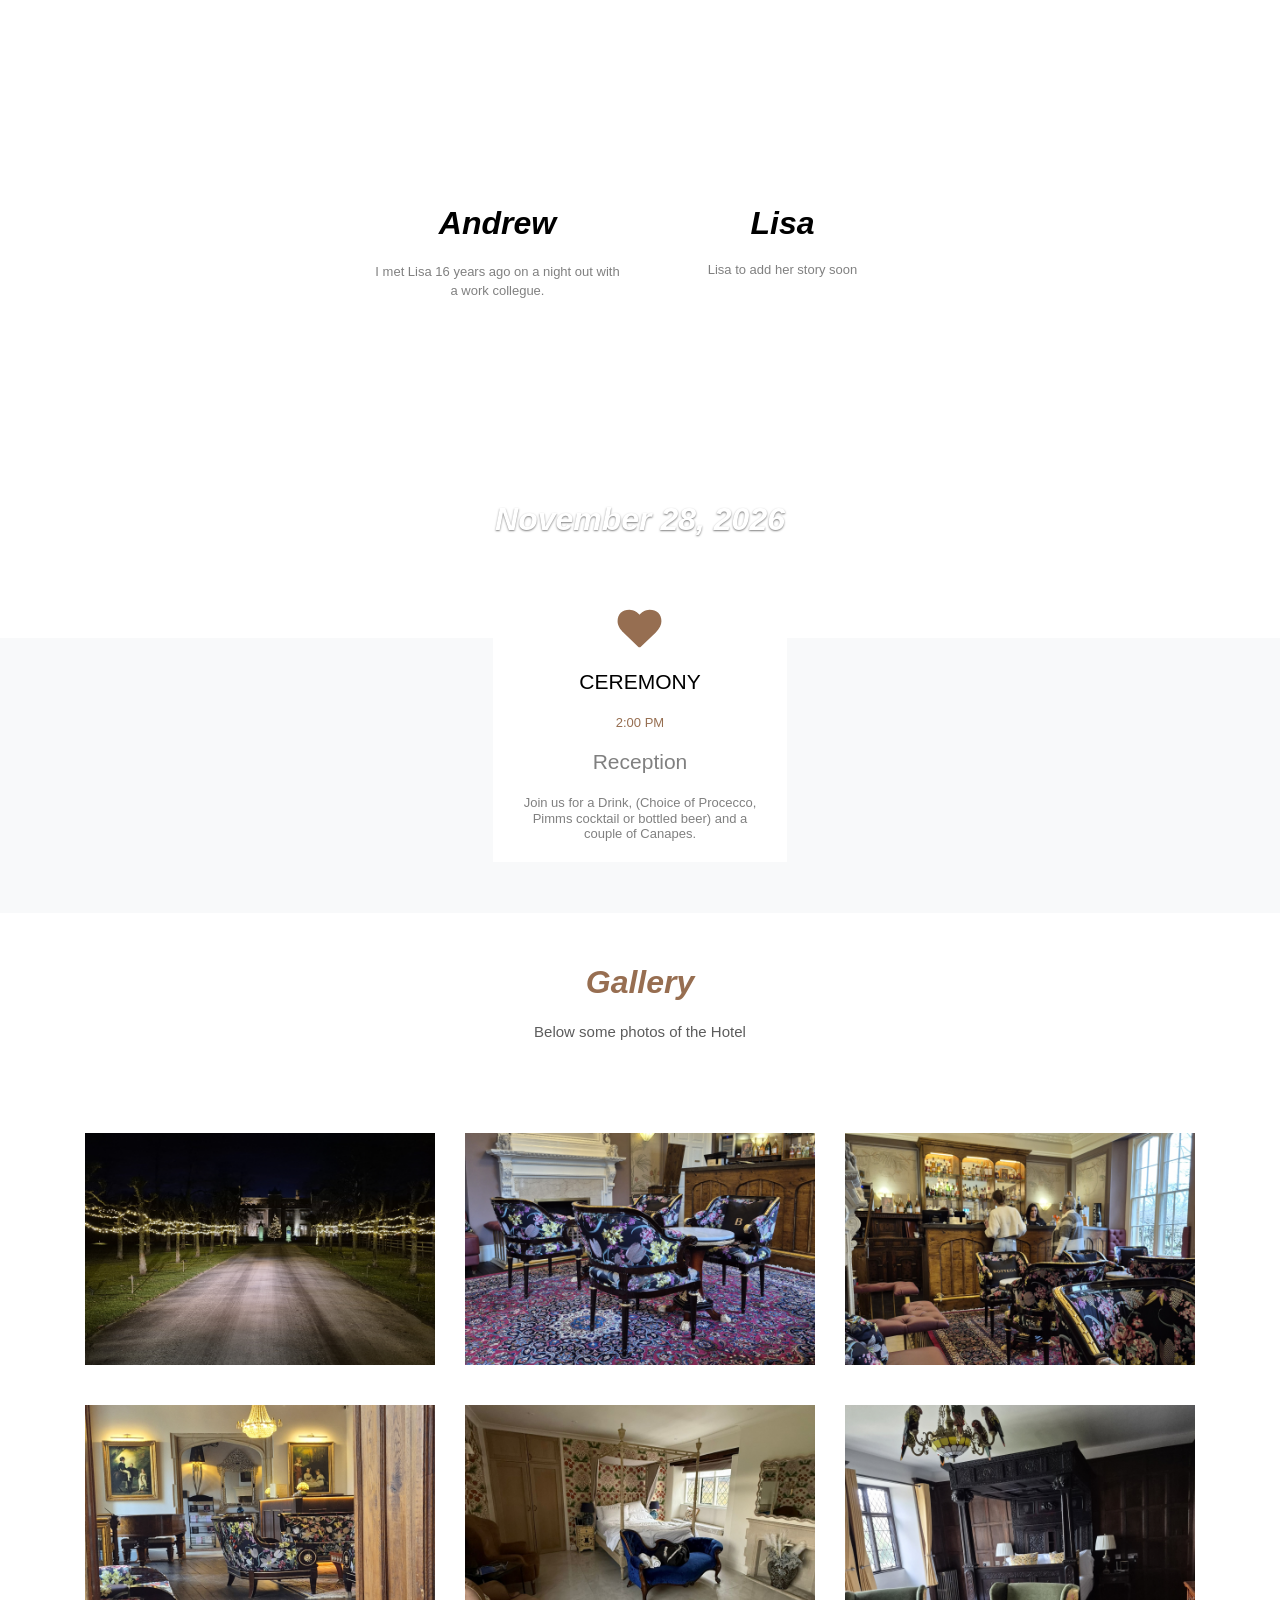
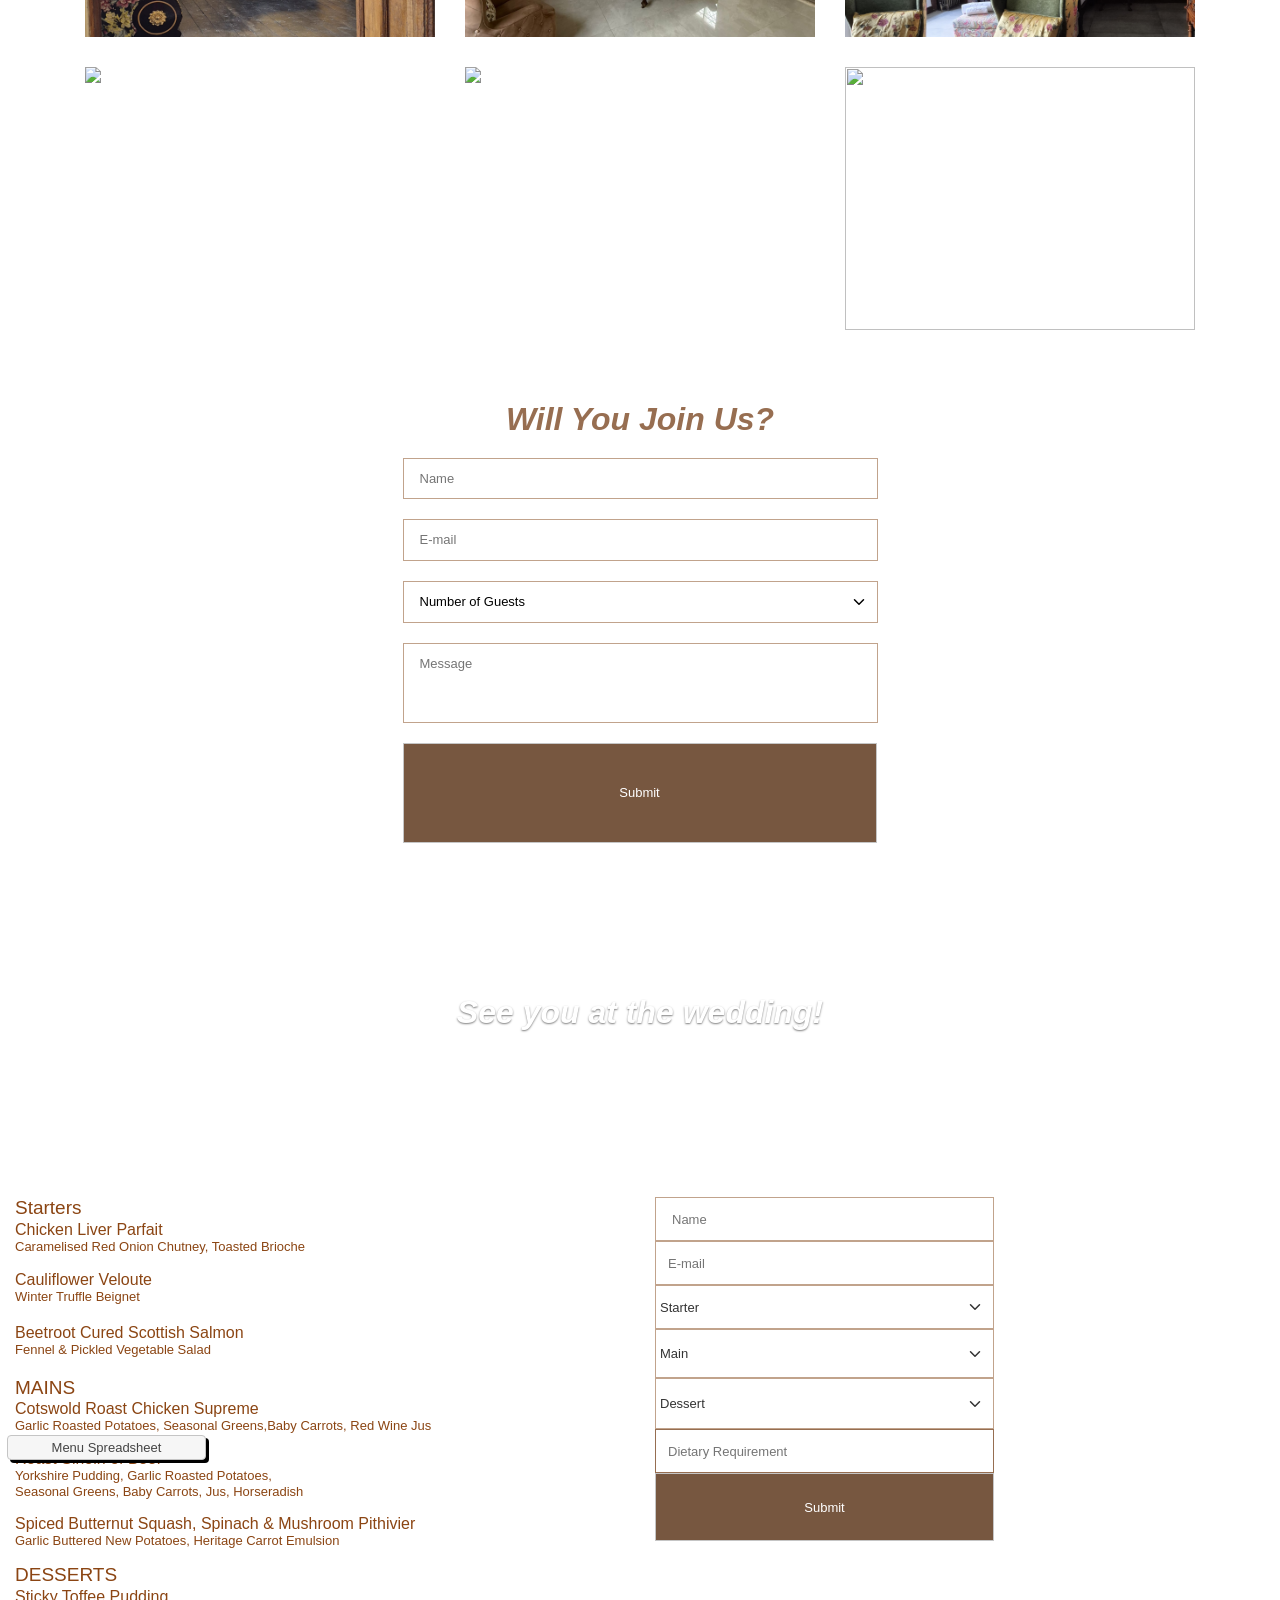
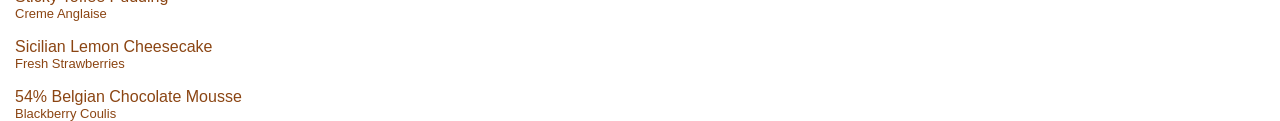
==== commit e6466ccf: "Add files via upload" ====
--- a/index.html
+++ b/index.html
@@ -766,7 +766,7 @@
 <div class="row">
 <div class="col-1">
 <div id="wb_Text3">
-<span style="color:#8B4513;font-family:Arial;font-size:19px;">Starters<br></span><span style="color:#8B4513;font-family:Arial;font-size:16px;">Chicken Liver Parfait<br></span><span style="color:#8B4513;font-family:Arial;font-size:13px;">Caramelised Red Onion Chutney, Toasted Brioche<br><br></span><span style="color:#8B4513;font-family:Arial;font-size:16px;">Cauliflower Veloute<br></span><span style="color:#8B4513;font-family:Arial;font-size:13px;">Winter Truffle Beignet<br></span><span style="color:#8B4513;font-family:Arial;font-size:16px;"><br>Beetroot Cured Scottish Salmon<br></span><span style="color:#8B4513;font-family:Arial;font-size:13px;">Fennel &amp; Pickled Vegetable Salad<br></span><span style="color:#8B4513;font-family:Arial;font-size:16px;"><br></span><span style="color:#8B4513;font-family:Arial;font-size:19px;">MAINS</span><span style="color:#8B4513;font-family:Arial;font-size:16px;"><br>Cotswold Roast Chicken Supreme<br></span><span style="color:#8B4513;font-family:Arial;font-size:13px;">Garlic Roasted Potatoes, Seasonal Greens,Baby Carrots, Red Wine Jus<br><br></span><span style="color:#8B4513;font-family:Arial;font-size:16px;">Roast Sirloin of Beef<br></span><span style="color:#8B4513;font-family:Arial;font-size:13px;">Yorkshire Pudding, Garlic Roasted Potatoes,<br>Seasonal Greens, Baby Carrots, Jus, Horseradish<br><br></span><span style="color:#8B4513;font-family:Arial;font-size:16px;">Spiced Butternut Squash, Spinach &amp; Mushroom Pithivier<br></span><span style="color:#8B4513;font-family:Arial;font-size:13px;">Garlic Buttered New Potatoes, Hertitage Carrot Emulsion<br><br></span><span style="color:#8B4513;font-family:Arial;font-size:19px;">DESSERTS</span><span style="color:#8B4513;font-family:Arial;font-size:13px;"><br></span><span style="color:#8B4513;font-family:Arial;font-size:16px;">Sticky Toffee Pudding<br></span><span style="color:#8B4513;font-family:Arial;font-size:13px;">Creme Anglaise<br><br></span><span style="color:#8B4513;font-family:Arial;font-size:16px;">Silician Lemon Cheesecake<br></span><span style="color:#8B4513;font-family:Arial;font-size:13px;">Fresh Strawberries<br><br></span><span style="color:#8B4513;font-family:Arial;font-size:16px;">54% Belguim Chocolate Mousse<br></span><span style="color:#8B4513;font-family:Arial;font-size:13px;">Blackberry Coulis</span>
+<span style="color:#8B4513;font-family:Arial;font-size:19px;">Starters<br></span><span style="color:#8B4513;font-family:Arial;font-size:16px;">Chicken Liver Parfait<br></span><span style="color:#8B4513;font-family:Arial;font-size:13px;">Caramelised Red Onion Chutney, Toasted Brioche<br><br></span><span style="color:#8B4513;font-family:Arial;font-size:16px;">Cauliflower Veloute<br></span><span style="color:#8B4513;font-family:Arial;font-size:13px;">Winter Truffle Beignet<br></span><span style="color:#8B4513;font-family:Arial;font-size:16px;"><br>Beetroot Cured Scottish Salmon<br></span><span style="color:#8B4513;font-family:Arial;font-size:13px;">Fennel &amp; Pickled Vegetable Salad<br></span><span style="color:#8B4513;font-family:Arial;font-size:16px;"><br></span><span style="color:#8B4513;font-family:Arial;font-size:19px;">MAINS</span><span style="color:#8B4513;font-family:Arial;font-size:16px;"><br>Cotswold Roast Chicken Supreme<br></span><span style="color:#8B4513;font-family:Arial;font-size:13px;">Garlic Roasted Potatoes, Seasonal Greens,Baby Carrots, Red Wine Jus<br><br></span><span style="color:#8B4513;font-family:Arial;font-size:16px;">Roast Sirloin of Beef<br></span><span style="color:#8B4513;font-family:Arial;font-size:13px;">Yorkshire Pudding, Garlic Roasted Potatoes,<br>Seasonal Greens, Baby Carrots, Jus, Horseradish<br><br></span><span style="color:#8B4513;font-family:Arial;font-size:16px;">Spiced Butternut Squash, Spinach &amp; Mushroom Pithivier<br></span><span style="color:#8B4513;font-family:Arial;font-size:13px;">Garlic Buttered New Potatoes, Heritage Carrot Emulsion<br><br></span><span style="color:#8B4513;font-family:Arial;font-size:19px;">DESSERTS</span><span style="color:#8B4513;font-family:Arial;font-size:13px;"><br></span><span style="color:#8B4513;font-family:Arial;font-size:16px;">Sticky Toffee Pudding<br></span><span style="color:#8B4513;font-family:Arial;font-size:13px;">Creme Anglaise<br><br></span><span style="color:#8B4513;font-family:Arial;font-size:16px;">Sicilian Lemon Cheesecake<br></span><span style="color:#8B4513;font-family:Arial;font-size:13px;">Fresh Strawberries<br><br></span><span style="color:#8B4513;font-family:Arial;font-size:16px;">54% Belgian Chocolate Mousse<br></span><span style="color:#8B4513;font-family:Arial;font-size:13px;">Blackberry Coulis</span>
 </div>
 </div>
 <div class="col-2">
@@ -787,8 +787,8 @@
 <select name="dessert" size="1" id="Select3" style="display:inline-block;width:339px;height:51px;z-index:43;">
 <option selected value="None">Dessert</option>
 <option value="Sticky Toffee Pudding">Sticky Toffee Pudding</option>
-<option value="Silician Lemon Cheesecake">Silician Lemon Cheesecake</option>
-<option value="54% Belguim Chocolate Mousse">54% Belguim Chocolate Mousse</option>
+<option value="Sicilian Lemon Cheesecake">Sicilian Lemon Cheesecake</option>
+<option value="54% Belgian Chocolate Mousse">54% Belgian Chocolate Mousse</option>
 </select>
 <input type="text" id="Input3" style="display:inline-block;width:339px;height:44px;z-index:44;" name="diet" value="" spellcheck="false" placeholder="Dietary Requirement">
 <button type="submit" id="IconButton1" name="" value="Submit" class="ui-button ui-corner-all" style="display:inline-block;width:339px;height:68px;line-height:1.0;z-index:45;">Submit</button>
@@ -796,5 +796,6 @@
 </div>
 </form>
 </div>
+<a id="Button1" href="" style="position:absolute;left:7px;top:4635px;width:199px;height:25px;z-index:65;">Menu Spreadsheet</a>
 </body>
 </html>
--- a/css/index.css
+++ b/css/index.css
@@ -4008,6 +4008,31 @@
    border-radius: 0px;
    margin: 0;
 }
+#Button1
+{
+   box-sizing: border-box;
+   line-height: 21px;
+   text-decoration: none;
+   vertical-align: top;
+   border: 1px solid #C5C5C5;
+   border-radius: 4px;
+   background-color: #F6F6F6;
+   background-image: none;
+   color: #454545;
+   box-shadow: 3px 3px 0px #000000;
+   font-family: Arial;
+   font-weight: normal;
+   font-style: normal;
+   font-size: 13px;
+   padding: 1px 6px 1px 6px;
+   text-align: center;
+   -webkit-appearance: none;
+   margin: 0;
+}
+#Button1:focus
+{
+   outline: 0;
+}
 #particles1
 {
    position: absolute;
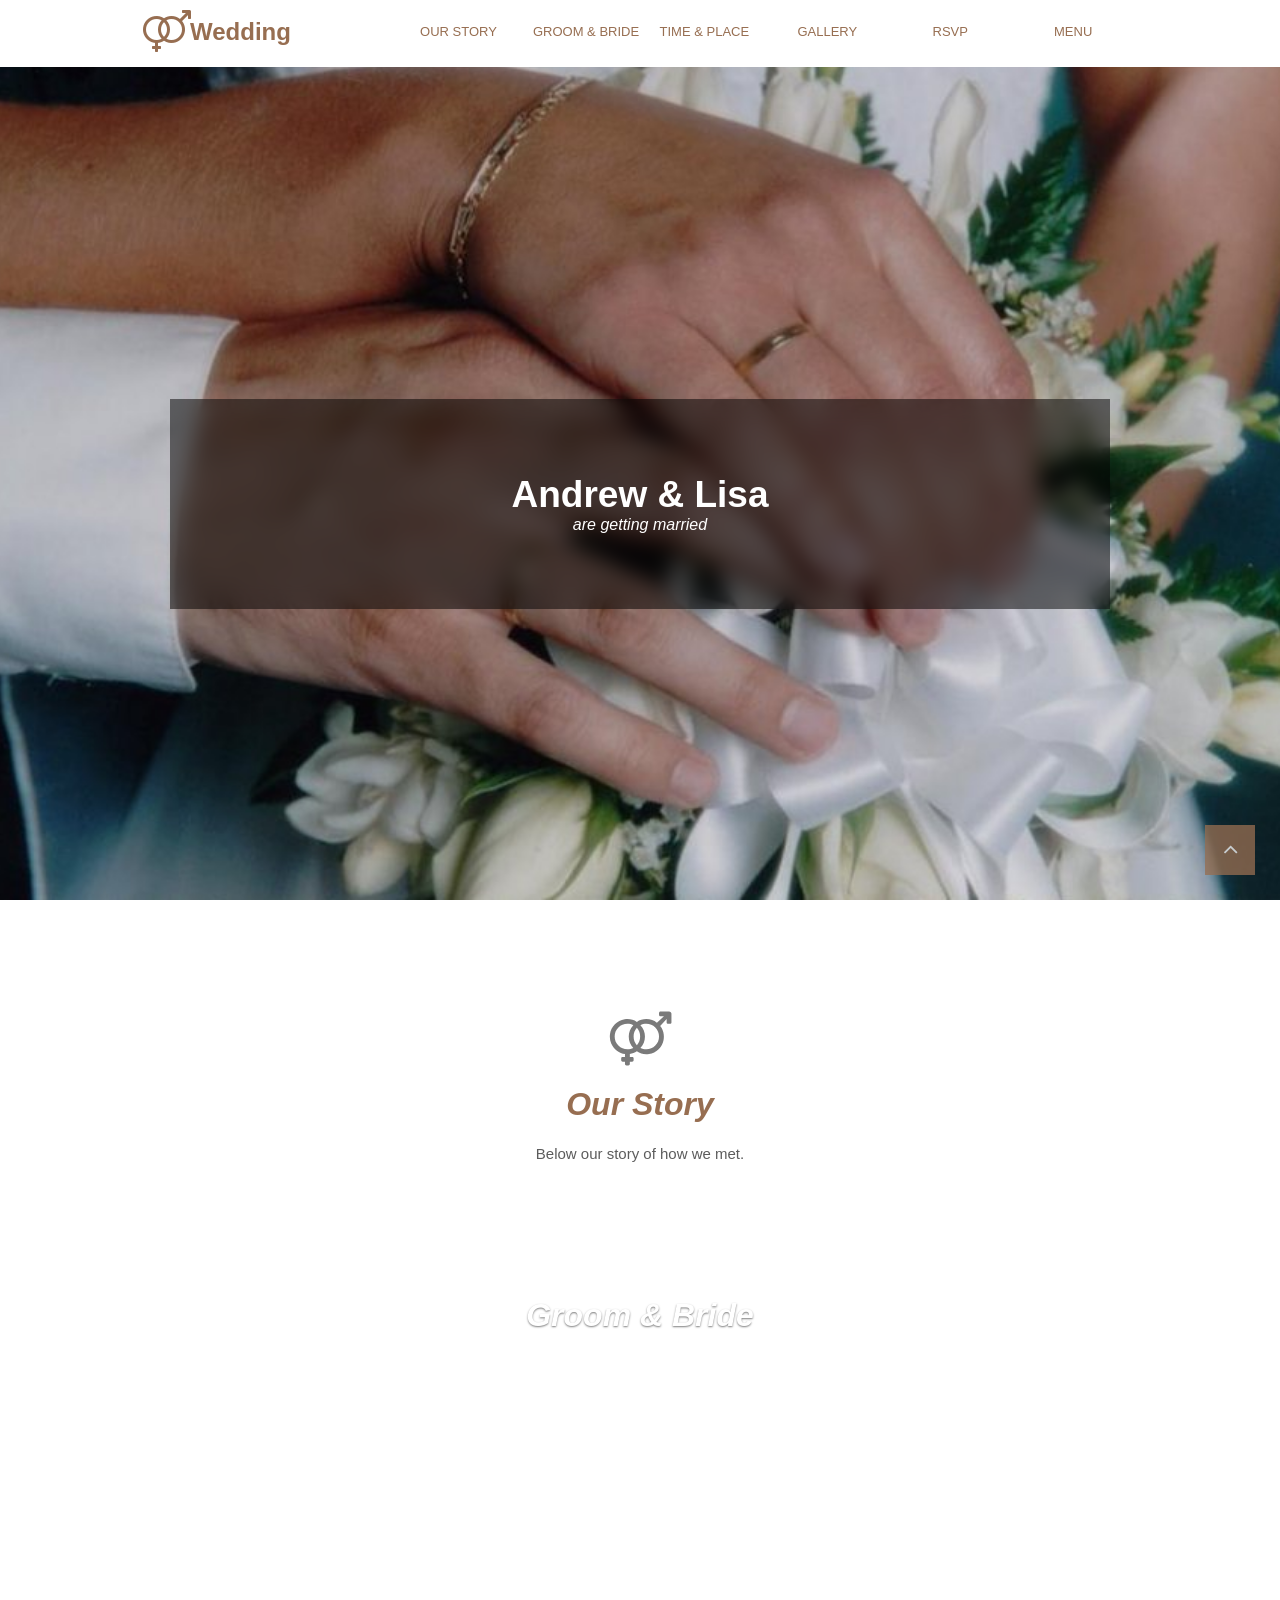
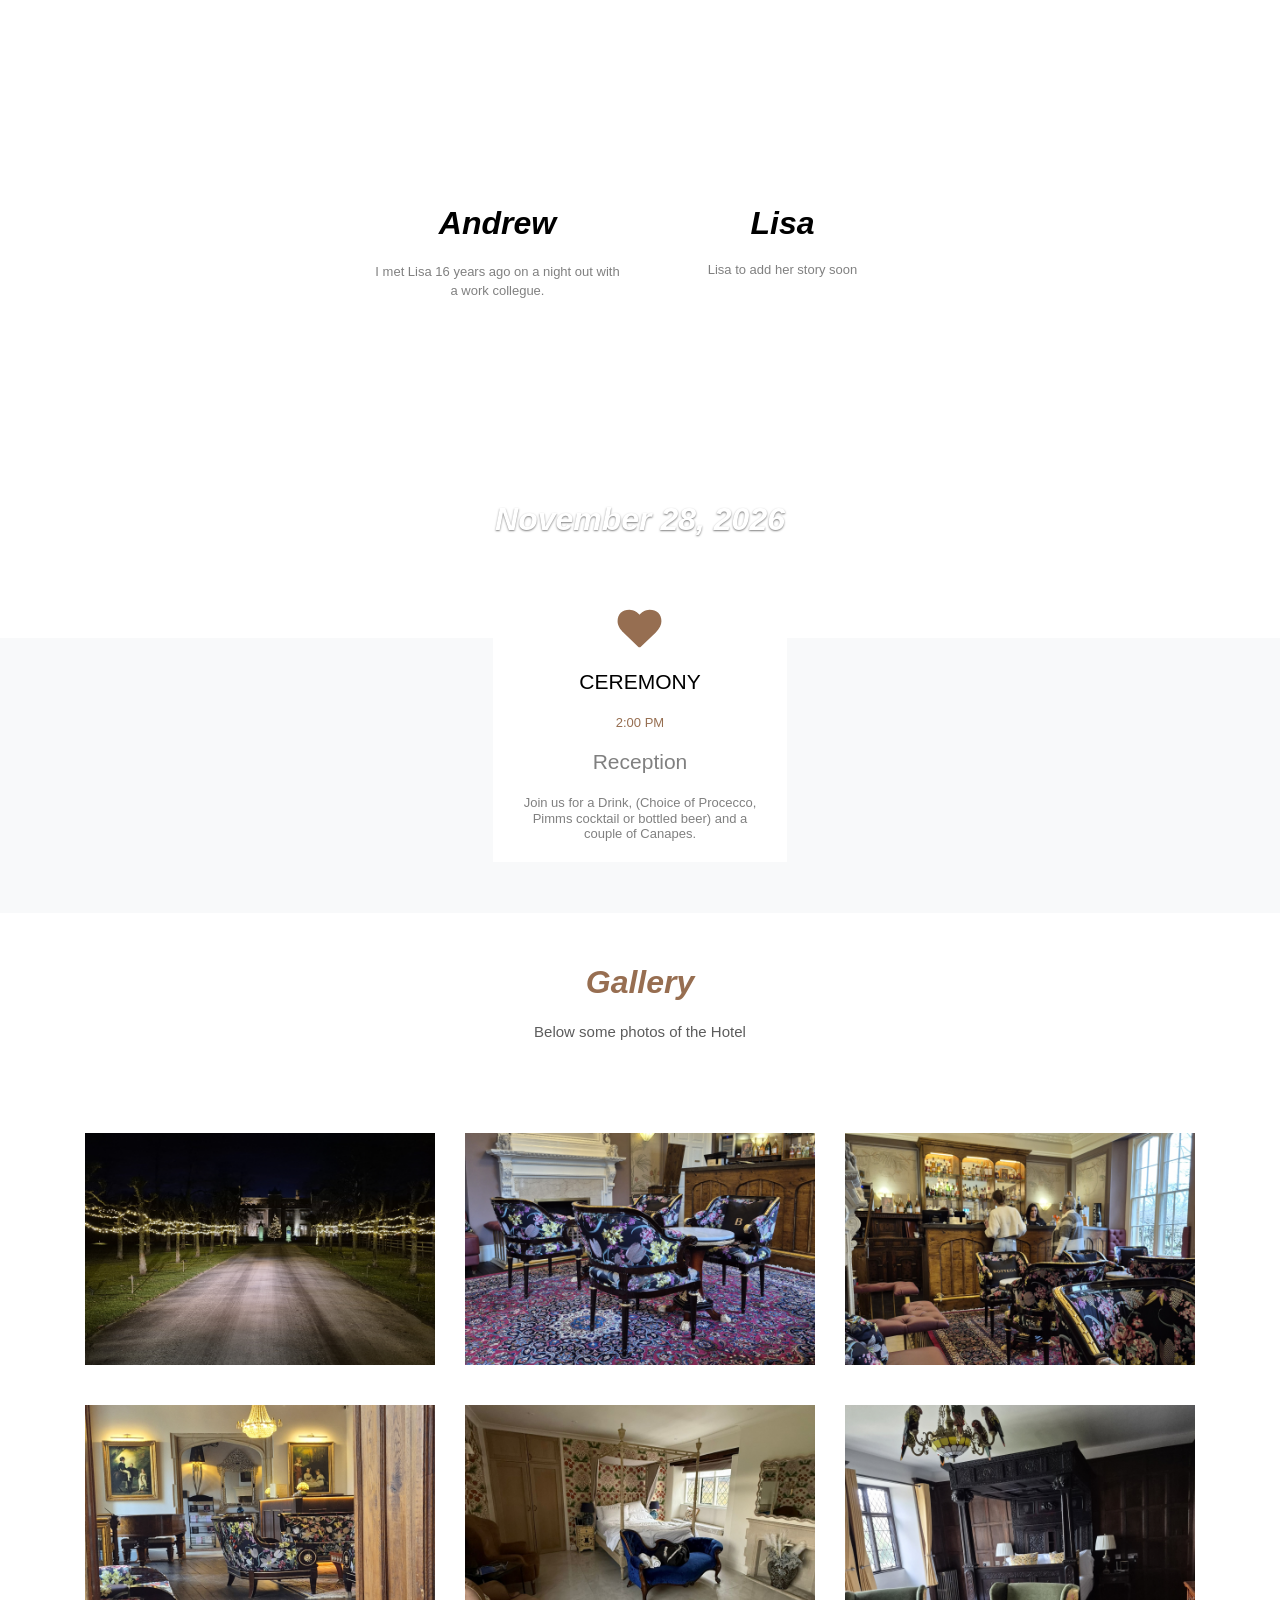
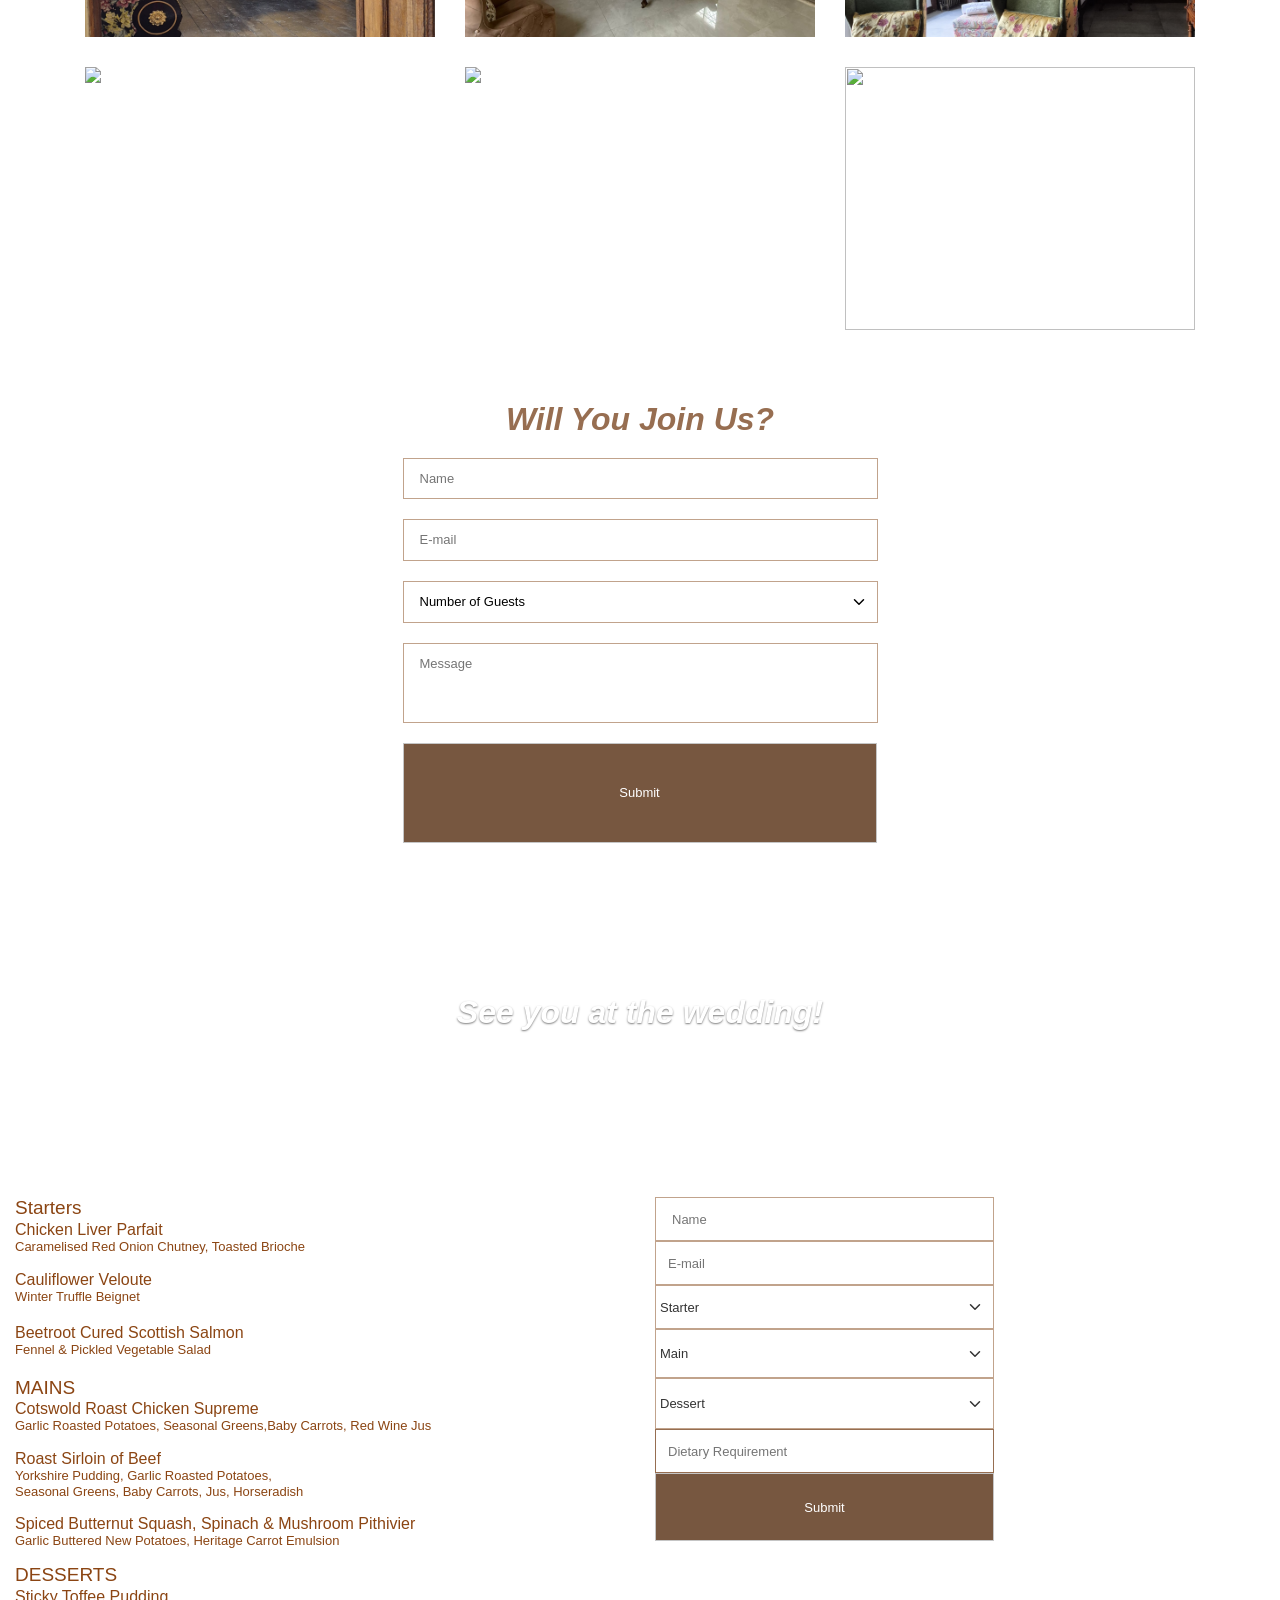
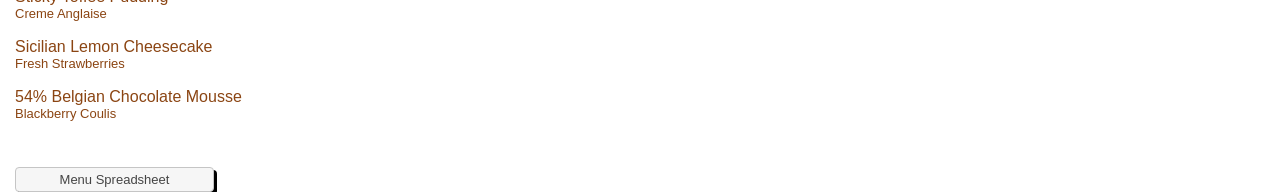
==== commit 492c6f87: "Add files via upload" ====
--- a/index.html
+++ b/index.html
@@ -754,7 +754,7 @@
 </div>
 </div>
 </div>
-<div id="upStickyLayer" style="position:fixed;text-align:left;left:auto;right:25px;top:auto;bottom:25px;width:50px;height:50px;z-index:60;">
+<div id="upStickyLayer" style="position:fixed;text-align:left;left:auto;right:25px;top:auto;bottom:25px;width:50px;height:50px;z-index:61;">
 <div id="wb_upIcon" style="position:absolute;left:9px;top:7px;width:24px;height:24px;text-align:center;z-index:37;">
 <a href="#welcome"><div id="upIcon"><i class="fa fa-angle-up"></i></div></a></div>
 </div>
@@ -766,36 +766,36 @@
 <div class="row">
 <div class="col-1">
 <div id="wb_Text3">
-<span style="color:#8B4513;font-family:Arial;font-size:19px;">Starters<br></span><span style="color:#8B4513;font-family:Arial;font-size:16px;">Chicken Liver Parfait<br></span><span style="color:#8B4513;font-family:Arial;font-size:13px;">Caramelised Red Onion Chutney, Toasted Brioche<br><br></span><span style="color:#8B4513;font-family:Arial;font-size:16px;">Cauliflower Veloute<br></span><span style="color:#8B4513;font-family:Arial;font-size:13px;">Winter Truffle Beignet<br></span><span style="color:#8B4513;font-family:Arial;font-size:16px;"><br>Beetroot Cured Scottish Salmon<br></span><span style="color:#8B4513;font-family:Arial;font-size:13px;">Fennel &amp; Pickled Vegetable Salad<br></span><span style="color:#8B4513;font-family:Arial;font-size:16px;"><br></span><span style="color:#8B4513;font-family:Arial;font-size:19px;">MAINS</span><span style="color:#8B4513;font-family:Arial;font-size:16px;"><br>Cotswold Roast Chicken Supreme<br></span><span style="color:#8B4513;font-family:Arial;font-size:13px;">Garlic Roasted Potatoes, Seasonal Greens,Baby Carrots, Red Wine Jus<br><br></span><span style="color:#8B4513;font-family:Arial;font-size:16px;">Roast Sirloin of Beef<br></span><span style="color:#8B4513;font-family:Arial;font-size:13px;">Yorkshire Pudding, Garlic Roasted Potatoes,<br>Seasonal Greens, Baby Carrots, Jus, Horseradish<br><br></span><span style="color:#8B4513;font-family:Arial;font-size:16px;">Spiced Butternut Squash, Spinach &amp; Mushroom Pithivier<br></span><span style="color:#8B4513;font-family:Arial;font-size:13px;">Garlic Buttered New Potatoes, Heritage Carrot Emulsion<br><br></span><span style="color:#8B4513;font-family:Arial;font-size:19px;">DESSERTS</span><span style="color:#8B4513;font-family:Arial;font-size:13px;"><br></span><span style="color:#8B4513;font-family:Arial;font-size:16px;">Sticky Toffee Pudding<br></span><span style="color:#8B4513;font-family:Arial;font-size:13px;">Creme Anglaise<br><br></span><span style="color:#8B4513;font-family:Arial;font-size:16px;">Sicilian Lemon Cheesecake<br></span><span style="color:#8B4513;font-family:Arial;font-size:13px;">Fresh Strawberries<br><br></span><span style="color:#8B4513;font-family:Arial;font-size:16px;">54% Belgian Chocolate Mousse<br></span><span style="color:#8B4513;font-family:Arial;font-size:13px;">Blackberry Coulis</span>
-</div>
+<span style="color:#8B4513;font-family:Arial;font-size:19px;">Starters<br></span><span style="color:#8B4513;font-family:Arial;font-size:16px;">Chicken Liver Parfait<br></span><span style="color:#8B4513;font-family:Arial;font-size:13px;">Caramelised Red Onion Chutney, Toasted Brioche<br><br></span><span style="color:#8B4513;font-family:Arial;font-size:16px;">Cauliflower Veloute<br></span><span style="color:#8B4513;font-family:Arial;font-size:13px;">Winter Truffle Beignet<br></span><span style="color:#8B4513;font-family:Arial;font-size:16px;"><br>Beetroot Cured Scottish Salmon<br></span><span style="color:#8B4513;font-family:Arial;font-size:13px;">Fennel &amp; Pickled Vegetable Salad<br></span><span style="color:#8B4513;font-family:Arial;font-size:16px;"><br></span><span style="color:#8B4513;font-family:Arial;font-size:19px;">MAINS</span><span style="color:#8B4513;font-family:Arial;font-size:16px;"><br>Cotswold Roast Chicken Supreme<br></span><span style="color:#8B4513;font-family:Arial;font-size:13px;">Garlic Roasted Potatoes, Seasonal Greens,Baby Carrots, Red Wine Jus<br><br></span><span style="color:#8B4513;font-family:Arial;font-size:16px;">Roast Sirloin of Beef<br></span><span style="color:#8B4513;font-family:Arial;font-size:13px;">Yorkshire Pudding, Garlic Roasted Potatoes,<br>Seasonal Greens, Baby Carrots, Jus, Horseradish<br><br></span><span style="color:#8B4513;font-family:Arial;font-size:16px;">Spiced Butternut Squash, Spinach &amp; Mushroom Pithivier<br></span><span style="color:#8B4513;font-family:Arial;font-size:13px;">Garlic Buttered New Potatoes, Heritage Carrot Emulsion<br><br></span><span style="color:#8B4513;font-family:Arial;font-size:19px;">DESSERTS</span><span style="color:#8B4513;font-family:Arial;font-size:13px;"><br></span><span style="color:#8B4513;font-family:Arial;font-size:16px;">Sticky Toffee Pudding<br></span><span style="color:#8B4513;font-family:Arial;font-size:13px;">Creme Anglaise<br><br></span><span style="color:#8B4513;font-family:Arial;font-size:16px;">Sicilian Lemon Cheesecake<br></span><span style="color:#8B4513;font-family:Arial;font-size:13px;">Fresh Strawberries<br><br></span><span style="color:#8B4513;font-family:Arial;font-size:16px;">54% Belgian Chocolate Mousse<br></span><span style="color:#8B4513;font-family:Arial;font-size:13px;">Blackberry Coulis<br><br><br><br></span>
+</div>
+<a id="Button1" href="./spreadsheet.html" style="display:inline-block;width:199px;height:25px;z-index:39;">Menu Spreadsheet</a>
 </div>
 <div class="col-2">
-<input type="text" id="Input1" style="display:inline-block;width:339px;height:44px;z-index:39;" name="name" value="" spellcheck="false" placeholder="Name">
-<input type="text" id="Input2" style="display:inline-block;width:339px;height:44px;z-index:40;" name="email" value="" spellcheck="false" placeholder="E-mail">
-<select name="starter" size="1" id="Select1" style="display:inline-block;width:339px;height:44px;z-index:41;">
+<input type="text" id="Input1" style="display:inline-block;width:339px;height:44px;z-index:40;" name="name" value="" spellcheck="false" placeholder="Name">
+<input type="text" id="Input2" style="display:inline-block;width:339px;height:44px;z-index:41;" name="email" value="" spellcheck="false" placeholder="E-mail">
+<select name="starter" size="1" id="Select1" style="display:inline-block;width:339px;height:44px;z-index:42;">
 <option selected value="0">Starter</option>
 <option value="Chicken Liver Parfait">Chicken Liver Parfait</option>
 <option value="Cauliflower Veloute">Cauliflower Veloute</option>
 <option value="Beetroot Cured Scottish Salmon">Beetroot Cured Scottish Salmon</option>
 </select>
-<select name="main" size="1" id="Select2" style="display:inline-block;width:339px;height:49px;z-index:42;">
+<select name="main" size="1" id="Select2" style="display:inline-block;width:339px;height:49px;z-index:43;">
 <option selected value="Main">Main</option>
 <option value="Cotswold Roast Chicken Supreme">Cotswold Roast Chicken Supreme</option>
 <option value="Roast Sirloin of Beef">Roast Sirloin of Beef</option>
 <option value="Spiced Butternut Squash, Spinach & Mushroom Pithivier">Spiced Butternut Squash, Spinach & Mushroom Pithivier</option>
 </select>
-<select name="dessert" size="1" id="Select3" style="display:inline-block;width:339px;height:51px;z-index:43;">
+<select name="dessert" size="1" id="Select3" style="display:inline-block;width:339px;height:51px;z-index:44;">
 <option selected value="None">Dessert</option>
 <option value="Sticky Toffee Pudding">Sticky Toffee Pudding</option>
 <option value="Sicilian Lemon Cheesecake">Sicilian Lemon Cheesecake</option>
 <option value="54% Belgian Chocolate Mousse">54% Belgian Chocolate Mousse</option>
 </select>
-<input type="text" id="Input3" style="display:inline-block;width:339px;height:44px;z-index:44;" name="diet" value="" spellcheck="false" placeholder="Dietary Requirement">
-<button type="submit" id="IconButton1" name="" value="Submit" class="ui-button ui-corner-all" style="display:inline-block;width:339px;height:68px;line-height:1.0;z-index:45;">Submit</button>
+<input type="text" id="Input3" style="display:inline-block;width:339px;height:44px;z-index:45;" name="diet" value="" spellcheck="false" placeholder="Dietary Requirement">
+<button type="submit" id="IconButton1" name="" value="Submit" class="ui-button ui-corner-all" style="display:inline-block;width:339px;height:68px;line-height:1.0;z-index:46;">Submit</button>
 </div>
 </div>
 </form>
 </div>
-<a id="Button1" href="" style="position:absolute;left:7px;top:4635px;width:199px;height:25px;z-index:65;">Menu Spreadsheet</a>
 </body>
 </html>
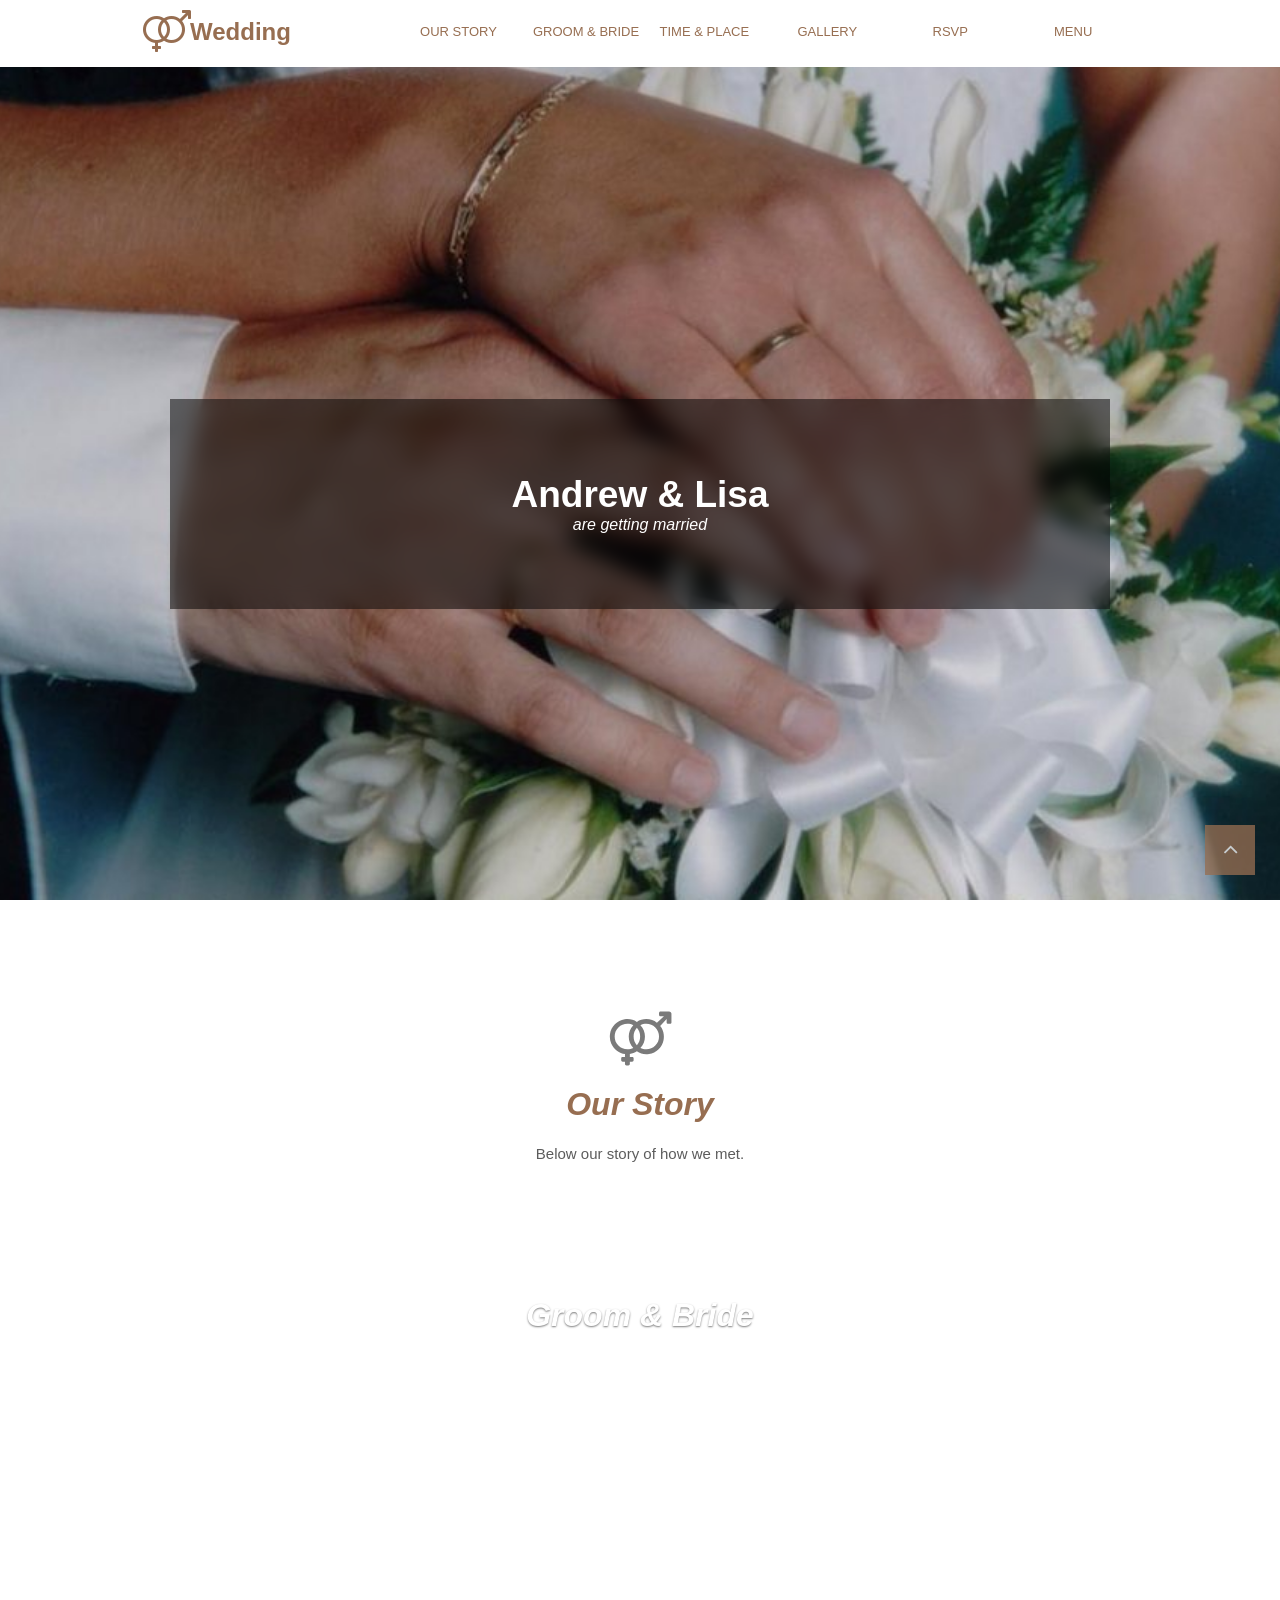
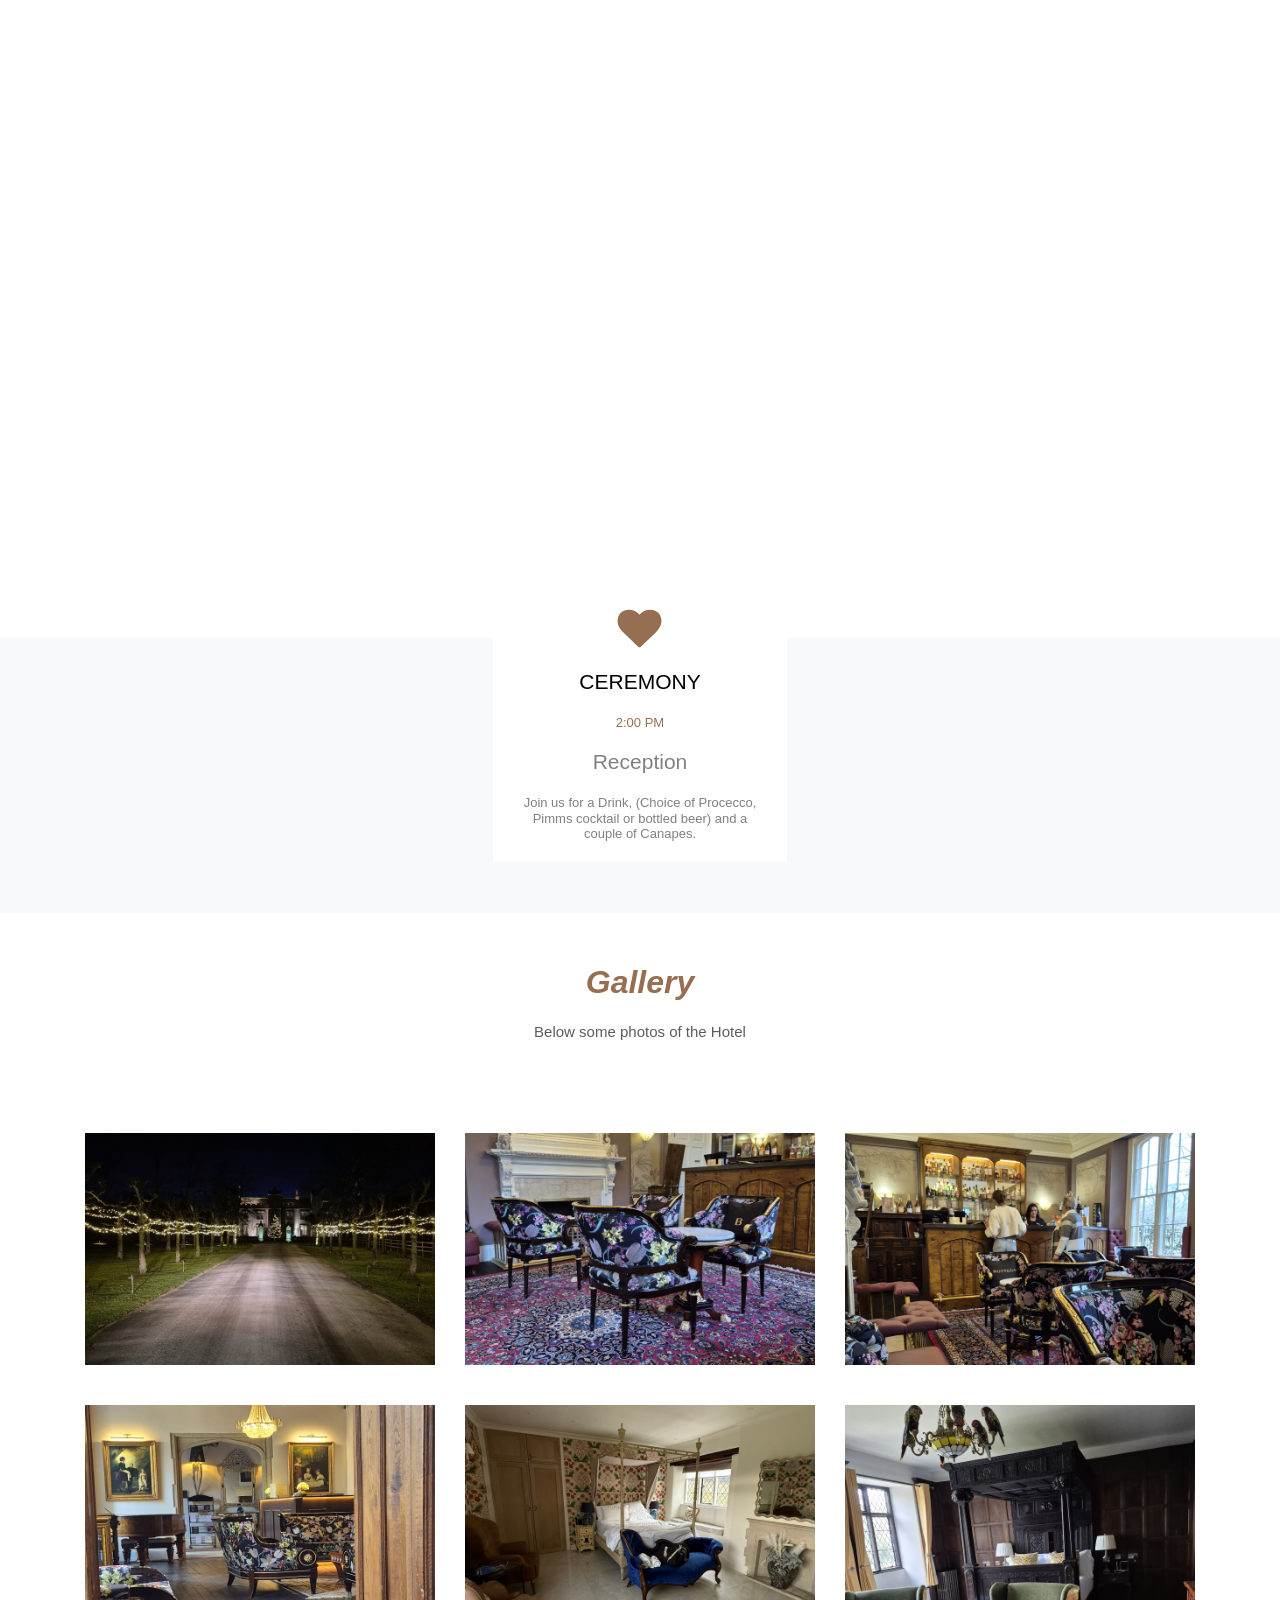
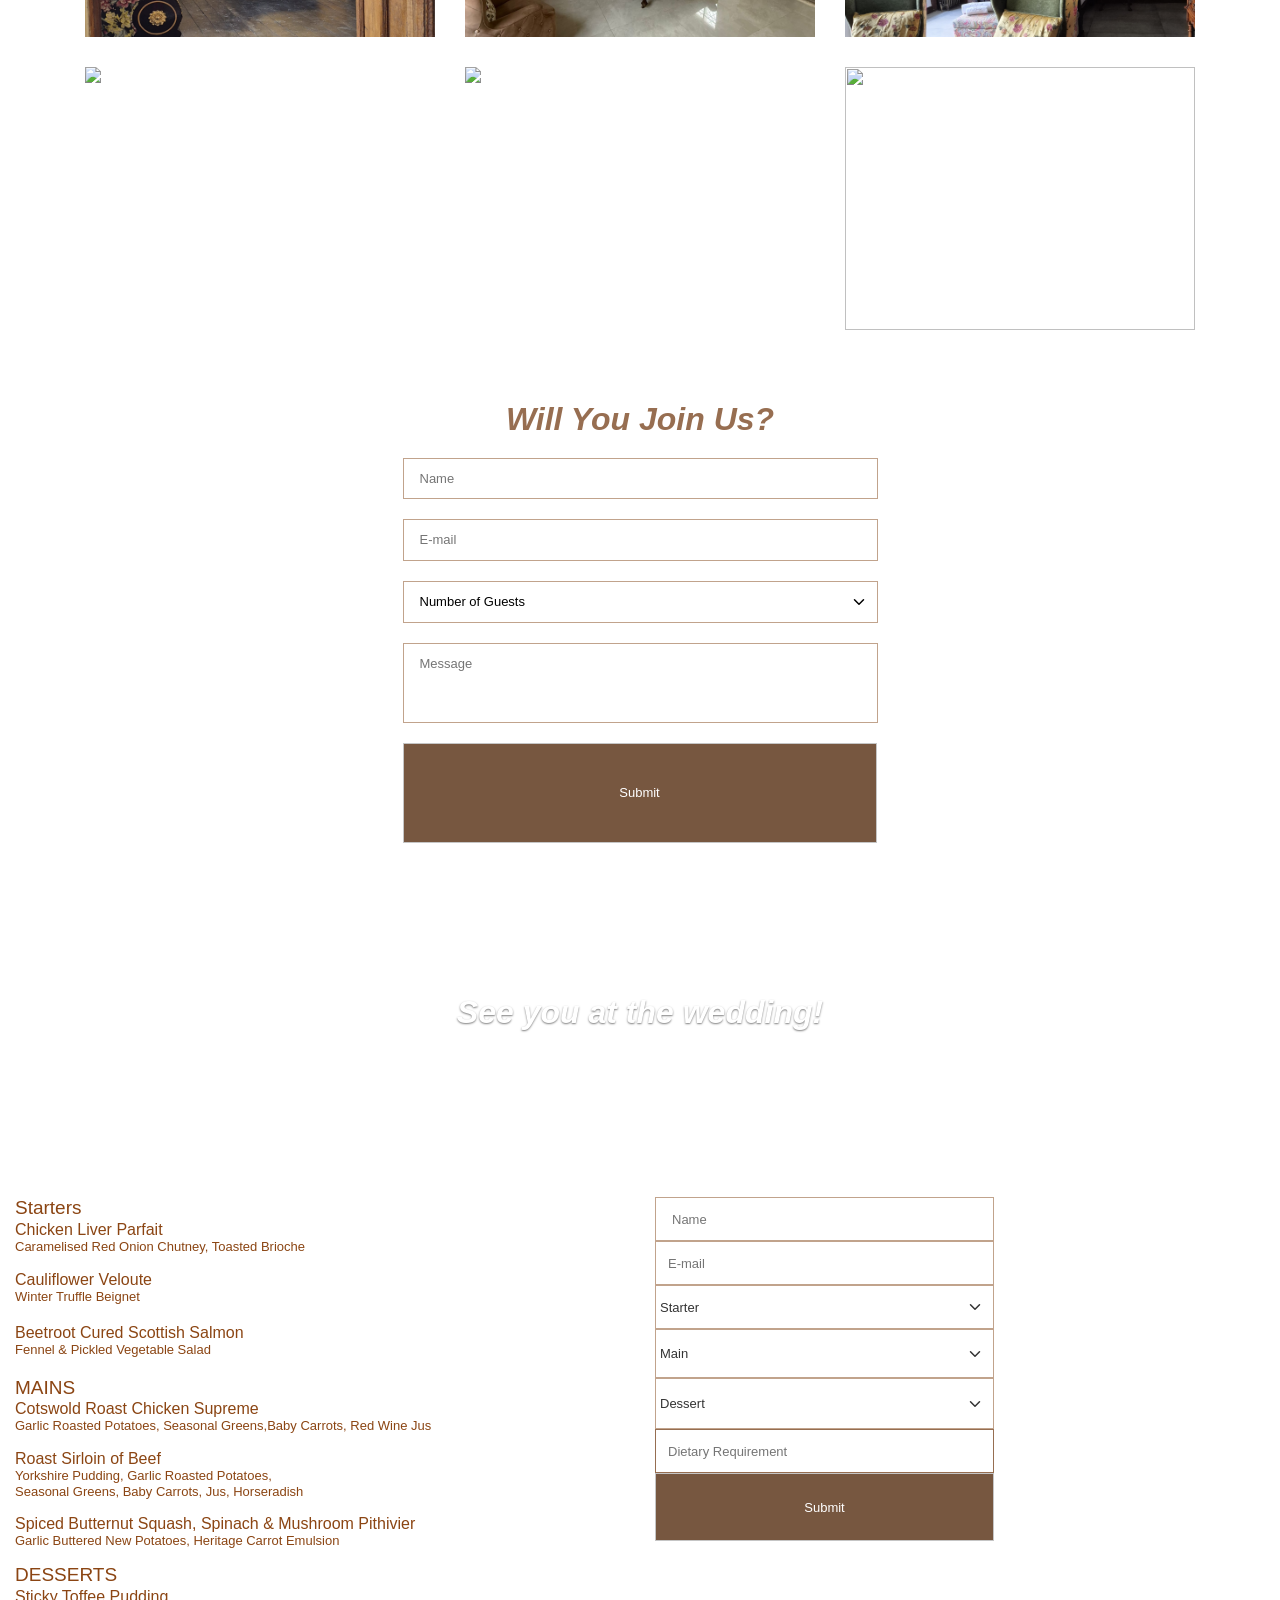
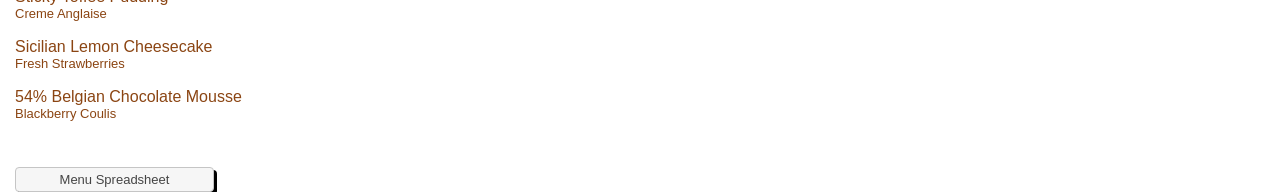
==== commit e754c6ca: "Add files via upload" ====
--- a/index.html
+++ b/index.html
@@ -6,7 +6,7 @@
 <meta name="generator" content="WYSIWYG Web Builder 21 - http://www.wysiwygwebbuilder.com">
 <meta name="viewport" content="width=device-width, initial-scale=1.0">
 <link href="css/font-awesome.min.css" rel="stylesheet">
-<link href="css/wedding_form_menu_googlesheet_email_2.css" rel="stylesheet">
+<link href="css/wedding_form_menu_googlesheet_email_3.css" rel="stylesheet">
 <link href="css/index.css" rel="stylesheet">
 <script src="jquery-1.12.4.min.js"></script>
 <script src="jquery.ui.effect.min.js"></script>
--- a/css/wedding_form_menu_googlesheet_email_3.css
+++ b/css/wedding_form_menu_googlesheet_email_3.css
@@ -0,0 +1,99 @@
+@keyframes animate-fade-in-up
+{
+   0% { transform: translate(0px,100px) rotate(0deg) ; opacity: 0;  }
+   100% { transform: translate(0px,0px) rotate(0deg) ; opacity: 1;  }
+}
+h1, .h1
+{
+   font-family: Arial;
+   font-weight: bold;
+   font-size: 32px;
+   text-decoration: none;
+   color: #000000;
+   --color: #000000;
+   background-color: transparent;
+   margin: 0 0 0 0;
+   padding: 0 0 0 0;
+   display: inline;
+}
+h2, .h2
+{
+   font-family: Arial;
+   font-weight: bold;
+   font-size: 27px;
+   text-decoration: none;
+   color: #000000;
+   --color: #000000;
+   background-color: transparent;
+   margin: 0 0 0 0;
+   padding: 0 0 0 0;
+   display: inline;
+}
+h3, .h3
+{
+   font-family: Arial;
+   font-weight: bold;
+   font-size: 24px;
+   text-decoration: none;
+   color: #000000;
+   --color: #000000;
+   background-color: transparent;
+   margin: 0 0 0 0;
+   padding: 0 0 0 0;
+   display: inline;
+}
+h4, .h4
+{
+   font-family: Arial;
+   font-weight: bold;
+   font-size: 21px;
+   font-style: italic;
+   text-decoration: none;
+   color: #000000;
+   --color: #000000;
+   background-color: transparent;
+   margin: 0 0 0 0;
+   padding: 0 0 0 0;
+   display: inline;
+}
+h5, .h5
+{
+   font-family: Arial;
+   font-weight: bold;
+   font-size: 19px;
+   text-decoration: none;
+   color: #000000;
+   --color: #000000;
+   background-color: transparent;
+   margin: 0 0 0 0;
+   padding: 0 0 0 0;
+   display: inline;
+}
+h6, .h6
+{
+   font-family: Arial;
+   font-weight: bold;
+   font-size: 16px;
+   text-decoration: none;
+   color: #000000;
+   --color: #000000;
+   background-color: transparent;
+   margin: 0 0 0 0;
+   padding: 0 0 0 0;
+   display: inline;
+}
+.initially-hidden
+{
+   text-decoration: none;
+   background-color: transparent;
+   opacity: 0;
+}
+.blurred-backdrop
+{
+   text-decoration: none;
+   background-color: rgba(0,0,0,0.50);
+   --background-color: rgba(0,0,0,0.50);
+   backdrop-filter: blur(10px) ;
+   -webkit-backdrop-filter: blur(10px) ;
+   padding: 75px 50px 75px 50px;
+}
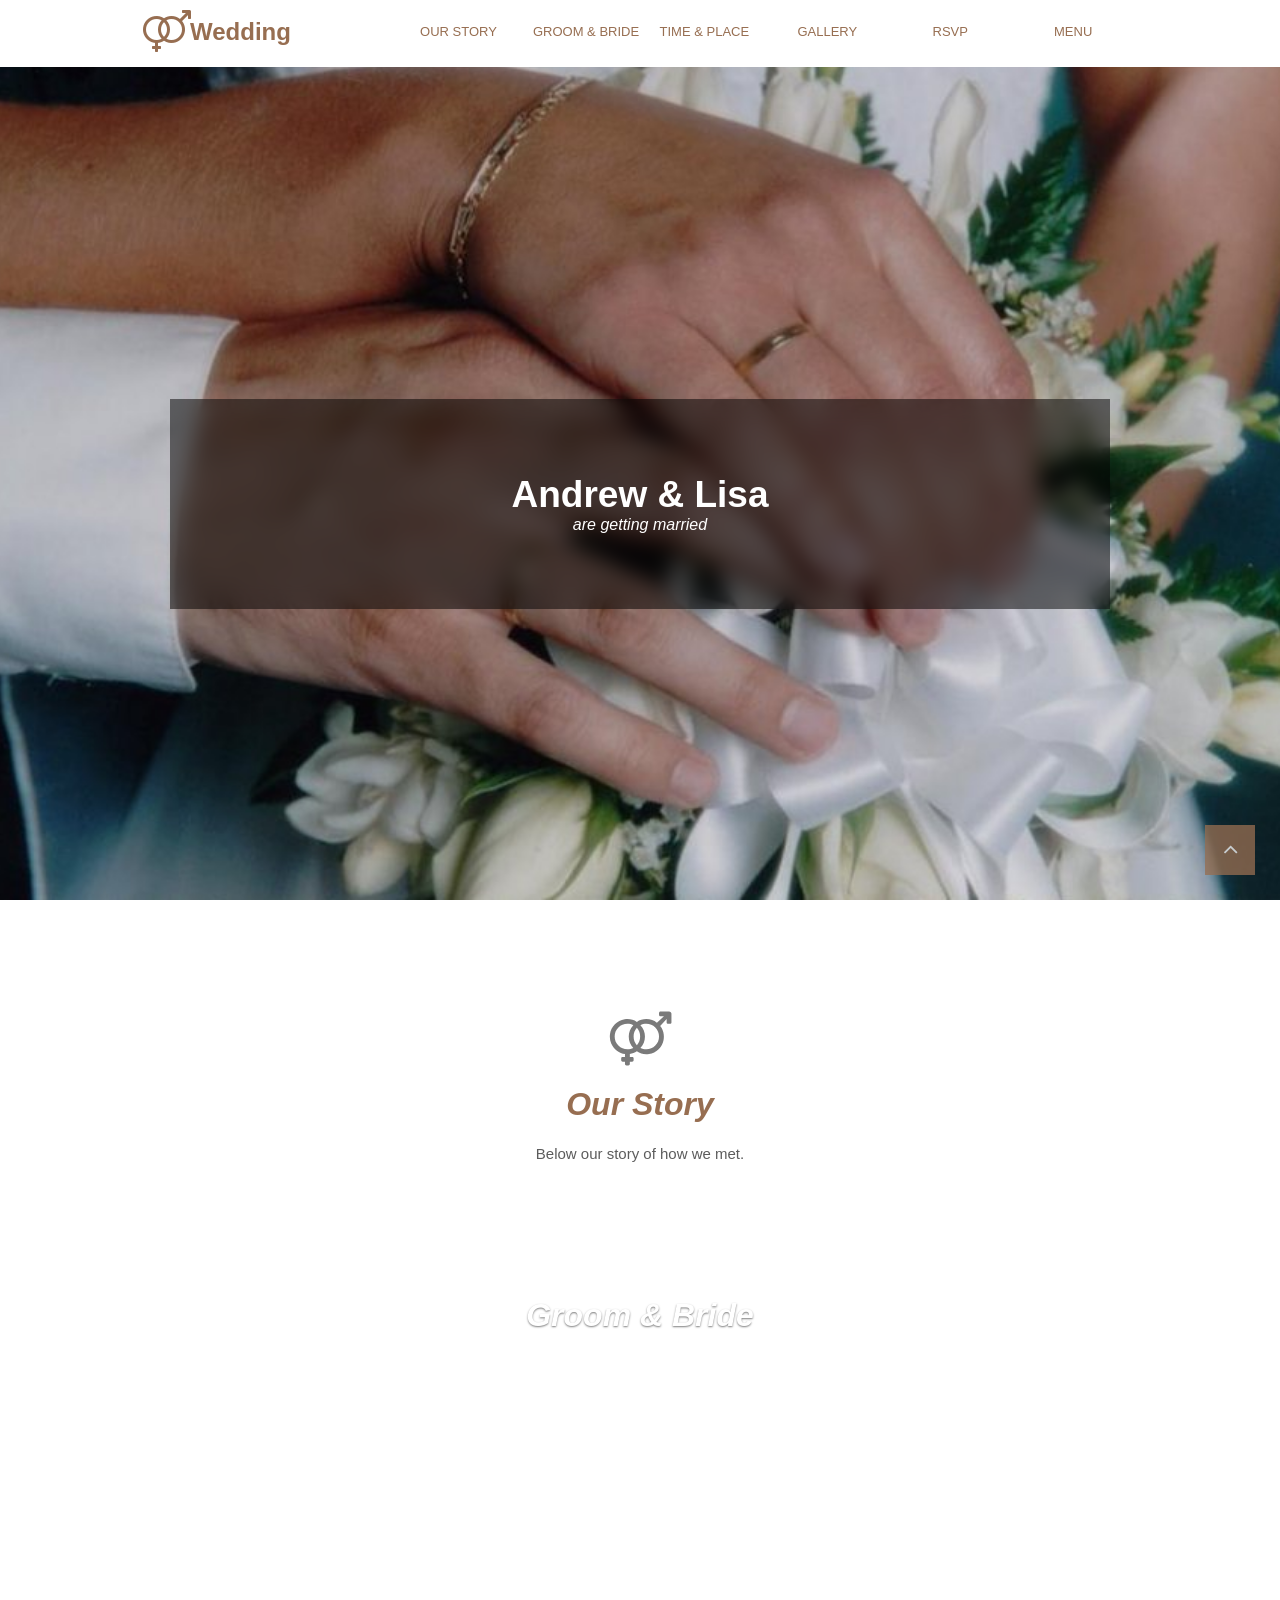
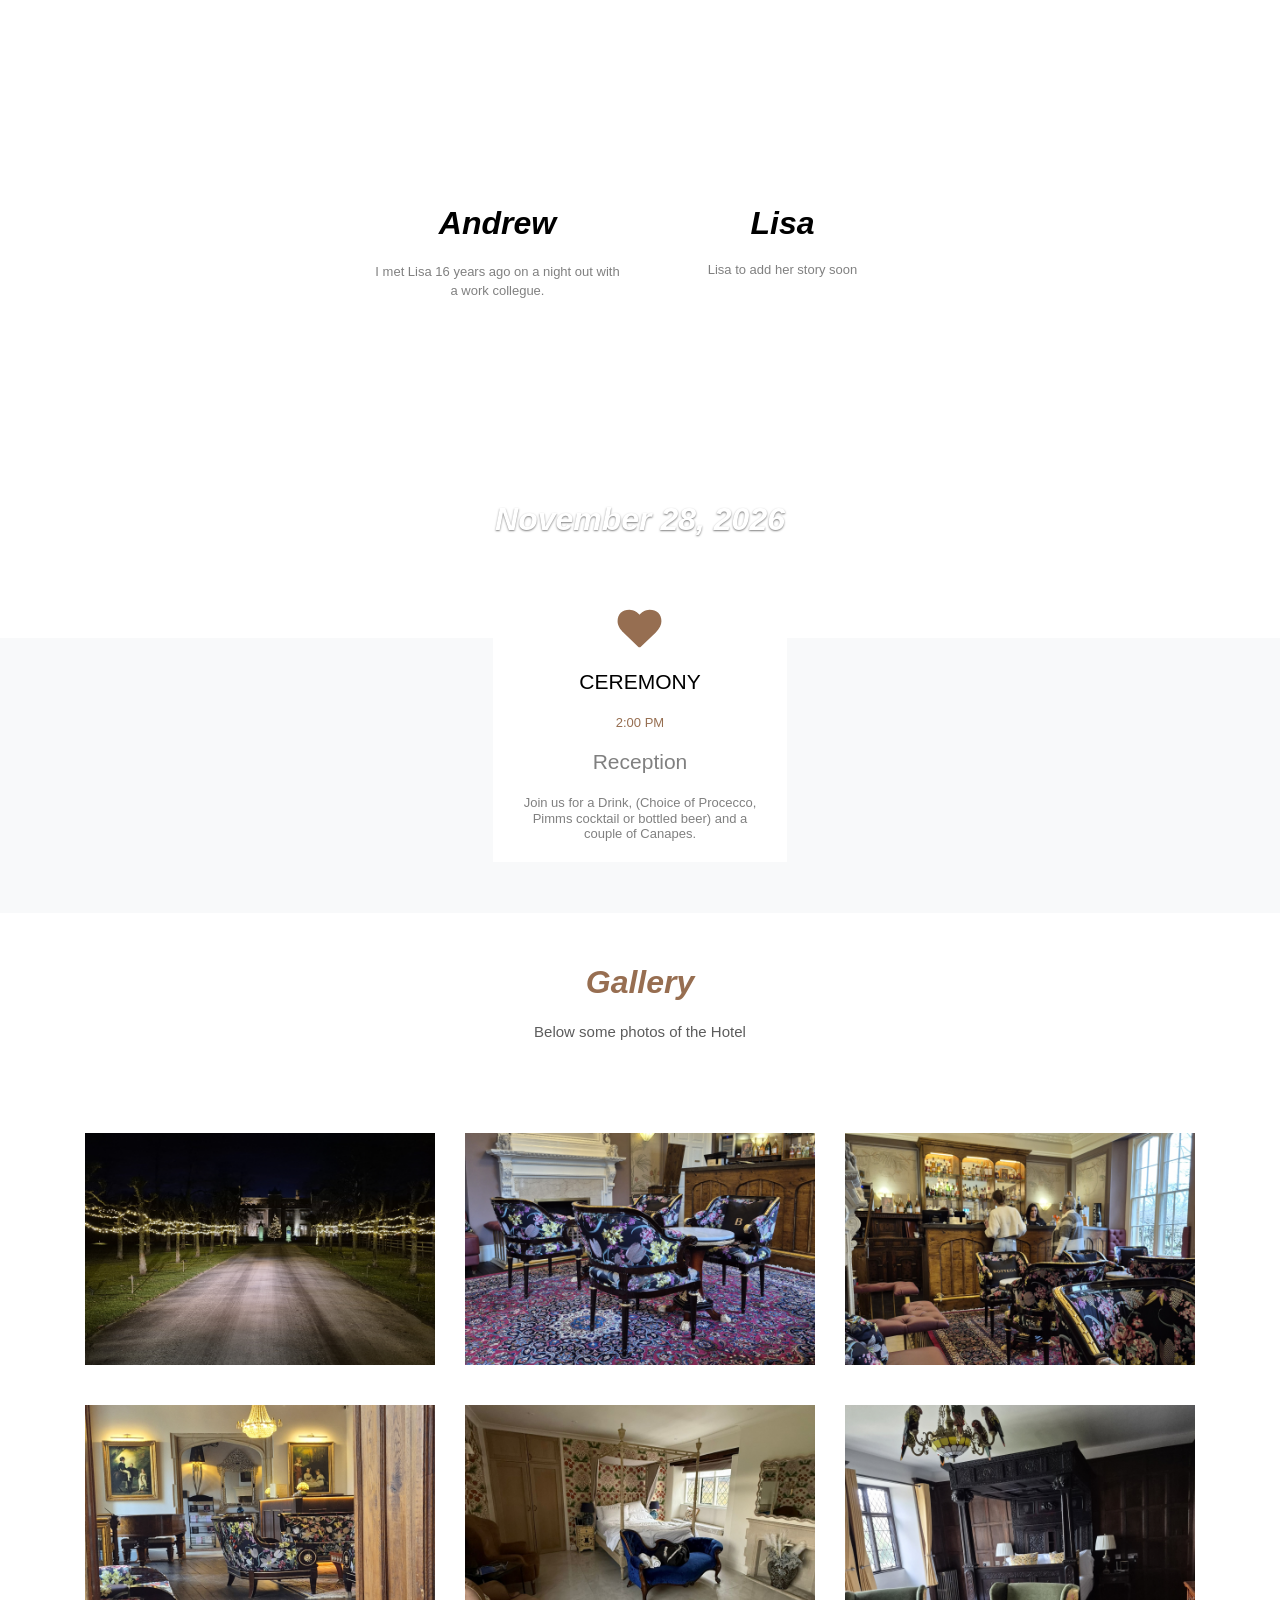
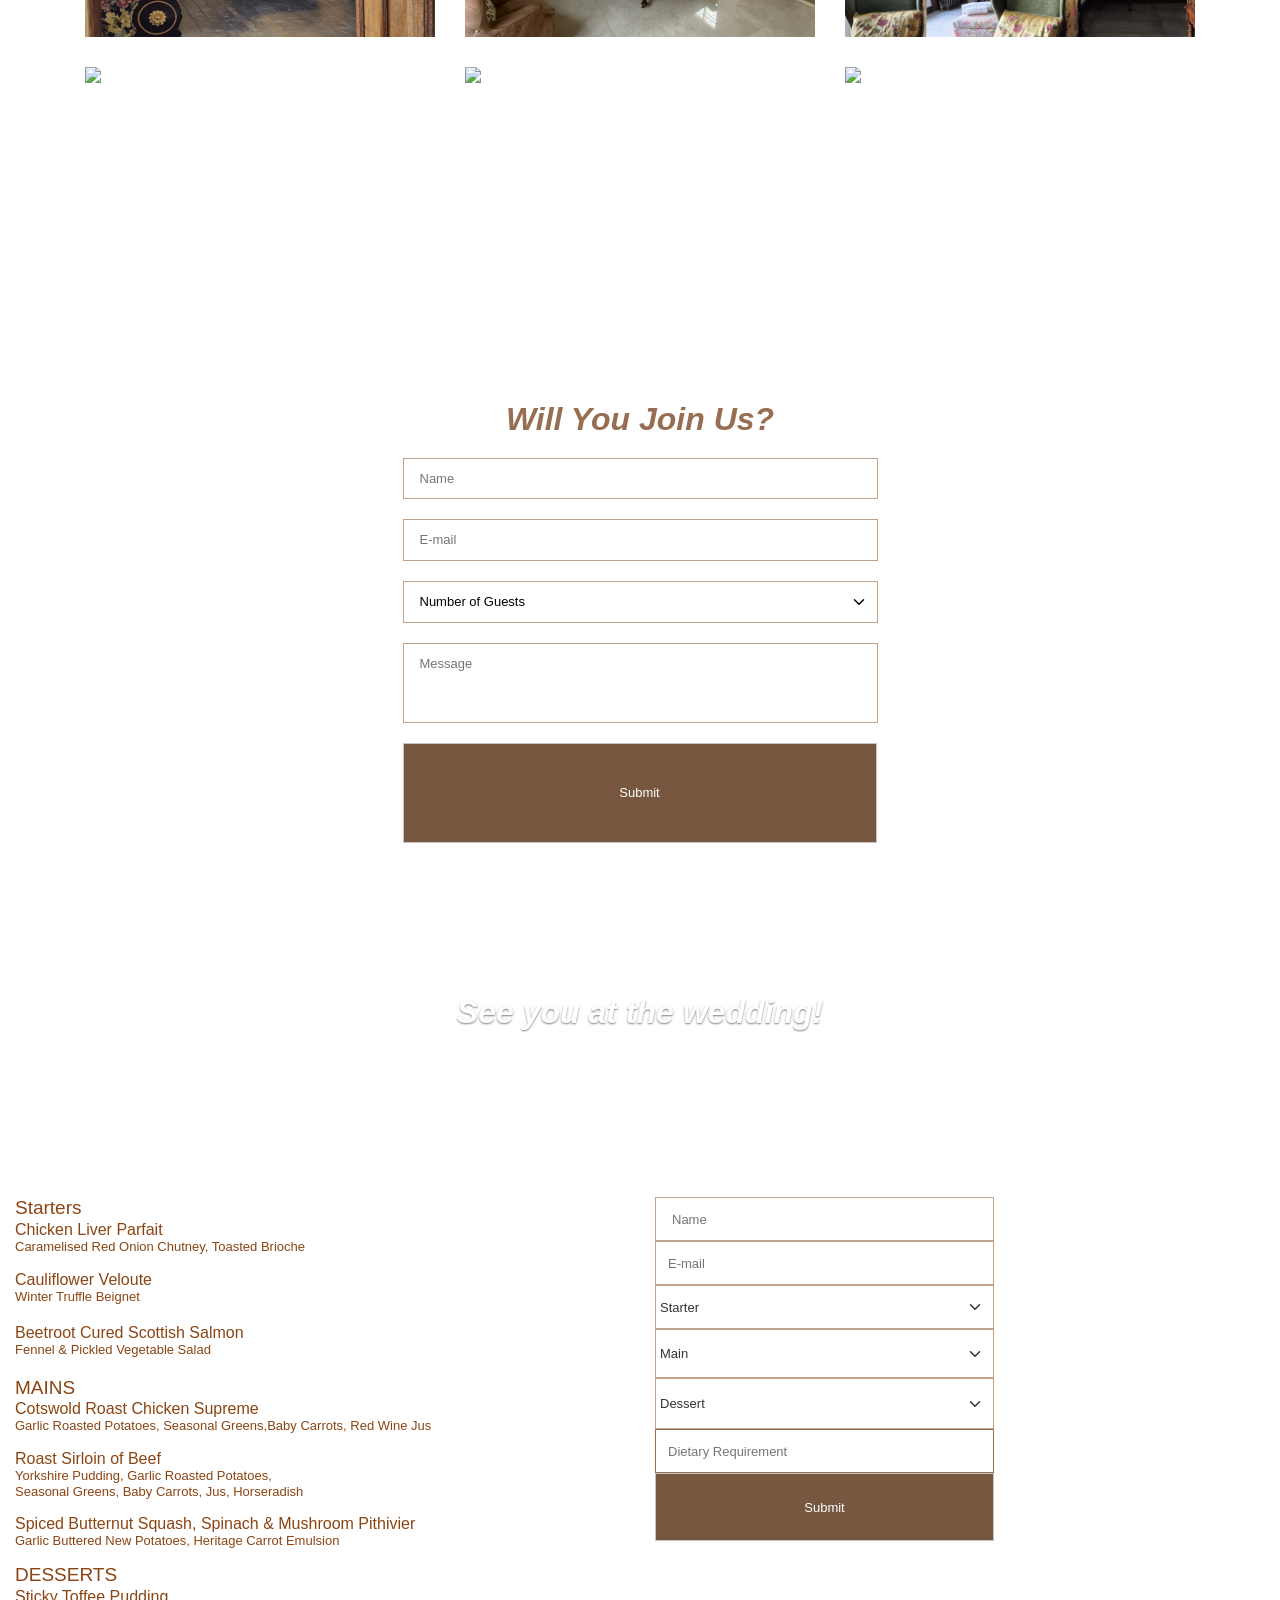
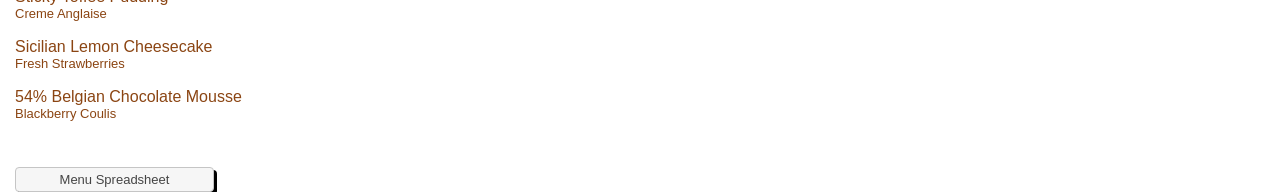
==== commit c4b1dec1: "Add files via upload" ====
--- a/index.html
+++ b/index.html
@@ -590,11 +590,11 @@
 <div class="col-1">
 <div class="col-1-padding">
 <div id="portfolioRollOverText1" style="overflow:hidden;display:block;position: relative;">
-   <img alt="ABOUT" class="image" src="images/hotelfront.png" width="293" height="194">
+   <img alt="Photo Gallery" class="image" src="images/hotelfront.png" width="293" height="194">
    <div class="caption">
-      <div class="title">ABOUT</div>
-      <p class="description">Read more about our company</p>
-      <a class="link" href="./photos.html">More information</a>
+      <div class="title">Photo Gallery</div>
+      <p class="description">See more photos in our Gallery</p>
+      <a class="link" href="./photos.html">Photo Gallery</a>
    </div>
 </div>
 </div>
@@ -602,11 +602,11 @@
 <div class="col-2">
 <div class="col-2-padding">
 <div id="portfolioRollOverText2" style="overflow:hidden;display:block;position: relative;">
-   <img alt="ABOUT" class="image" src="images/bar.png" width="293" height="194">
+   <img alt="Photo Gallery" class="image" src="images/bar.png" width="293" height="194">
    <div class="caption">
-      <div class="title">ABOUT</div>
-      <p class="description">Read more about our company</p>
-      <a class="link" href="./photos.html">More information</a>
+      <div class="title">Photo Gallery</div>
+      <p class="description">See more photos in our Gallery</p>
+      <a class="link" href="./photos.html">Photo Gallery</a>
    </div>
 </div>
 </div>
@@ -614,11 +614,11 @@
 <div class="col-3">
 <div class="col-3-padding">
 <div id="portfolioRollOverText3" style="overflow:hidden;display:block;position: relative;">
-   <img alt="ABOUT" class="image" src="images/bar2.png" width="293" height="194">
+   <img alt="Photo Gallery" class="image" src="images/bar2.png" width="293" height="194">
    <div class="caption">
-      <div class="title">ABOUT</div>
-      <p class="description">Read more about our company</p>
-      <a class="link" href="./photos.html">More information</a>
+      <div class="title">Photo Gallery</div>
+      <p class="description">See more photos in our Gallery</p>
+      <a class="link" href="./photos.html">Photo Gallery</a>
    </div>
 </div>
 </div>
@@ -632,11 +632,11 @@
 <div class="col-1">
 <div class="col-1-padding">
 <div id="portfolioRollOverText6" style="overflow:hidden;display:block;position: relative;">
-   <img alt="ABOUT" class="image" src="images/lobby.png" width="293" height="194">
+   <img alt="Photo Gallery" class="image" src="images/lobby.png" width="293" height="194">
    <div class="caption">
-      <div class="title">ABOUT</div>
-      <p class="description">Read more about our company</p>
-      <a class="link" href="./photos.html">More information</a>
+      <div class="title">Photo Gallery</div>
+      <p class="description">See more photos in our Gallery</p>
+      <a class="link" href="./photos.html">Photo Gallery</a>
    </div>
 </div>
 </div>
@@ -644,11 +644,11 @@
 <div class="col-2">
 <div class="col-2-padding">
 <div id="portfolioRollOverText4" style="overflow:hidden;display:block;position: relative;">
-   <img alt="ABOUT" class="image" src="images/bedwed.png" width="293" height="194">
+   <img alt="Photo Gallery" class="image" src="images/bedwed.png" width="293" height="194">
    <div class="caption">
-      <div class="title">ABOUT</div>
-      <p class="description">Read more about our company</p>
-      <a class="link" href="./photos.html">More information</a>
+      <div class="title">Photo Gallery</div>
+      <p class="description">See more photos in our Gallery</p>
+      <a class="link" href="./photos.html">Photo Gallery</a>
    </div>
 </div>
 </div>
@@ -656,11 +656,11 @@
 <div class="col-3">
 <div class="col-3-padding">
 <div id="portfolioRollOverText5" style="overflow:hidden;display:block;position: relative;">
-   <img alt="ABOUT" class="image" src="images/haunt.png" width="293" height="194">
+   <img alt="Photo Gallery" class="image" src="images/haunt.png" width="293" height="194">
    <div class="caption">
-      <div class="title">ABOUT</div>
-      <p class="description">Read more about our company</p>
-      <a class="link" href="./photos.html">More information</a>
+      <div class="title">Photo Gallery</div>
+      <p class="description">See more photos in our Gallery</p>
+      <a class="link" href="./photos.html">Photo Gallery</a>
    </div>
 </div>
 </div>
@@ -673,31 +673,31 @@
 <div class="row">
 <div class="col-1">
 <div id="RollOverText1" style="overflow:hidden;display:block;position: relative;">
-   <img alt="About" class="image" src="images/20260715_131542.jpg" width="293" height="219">
+   <img alt="Photo Gallery" class="image" src="images/20260715_131542.jpg" width="293" height="219">
    <div class="caption">
-      <div class="title">About</div>
-      <p class="description">Image description goes here</p>
-      <a class="link" href="">More information</a>
+      <div class="title">Photo Gallery</div>
+      <p class="description">See more photos in our Gallery</p>
+      <a class="link" href="./photos.html">Photo Gallery</a>
    </div>
 </div>
 </div>
 <div class="col-2">
 <div id="RollOverText2" style="overflow:hidden;display:block;position: relative;">
-   <img alt="About" class="image" src="images/20260715_131420.jpg" width="293" height="219">
+   <img alt="Photo Gallery" class="image" src="images/20260715_131420.jpg" width="293" height="219">
    <div class="caption">
-      <div class="title">About</div>
-      <p class="description">Image description goes here</p>
-      <a class="link" href="">More information</a>
+      <div class="title">Photo Gallery</div>
+      <p class="description">See more photos in our Gallery</p>
+      <a class="link" href="./photos.html">Photo Gallery</a>
    </div>
 </div>
 </div>
 <div class="col-3">
 <div id="RollOverText3" style="overflow:hidden;display:block;position: relative;">
-   <img alt="" class="image" src="images/20260715_132123.jpg" width="293" height="219">
+   <img alt="Photo Gallery" class="image" src="images/20260715_132123.jpg" width="293" height="219">
    <div class="caption">
-      <div class="title"></div>
-      <p class="description">Image description goes here</p>
-      <a class="link" href="">More information</a>
+      <div class="title">Photo Gallery</div>
+      <p class="description">See more photos in our Gallery</p>
+      <a class="link" href="./photos.html">Photo Gallery</a>
    </div>
 </div>
 </div>
